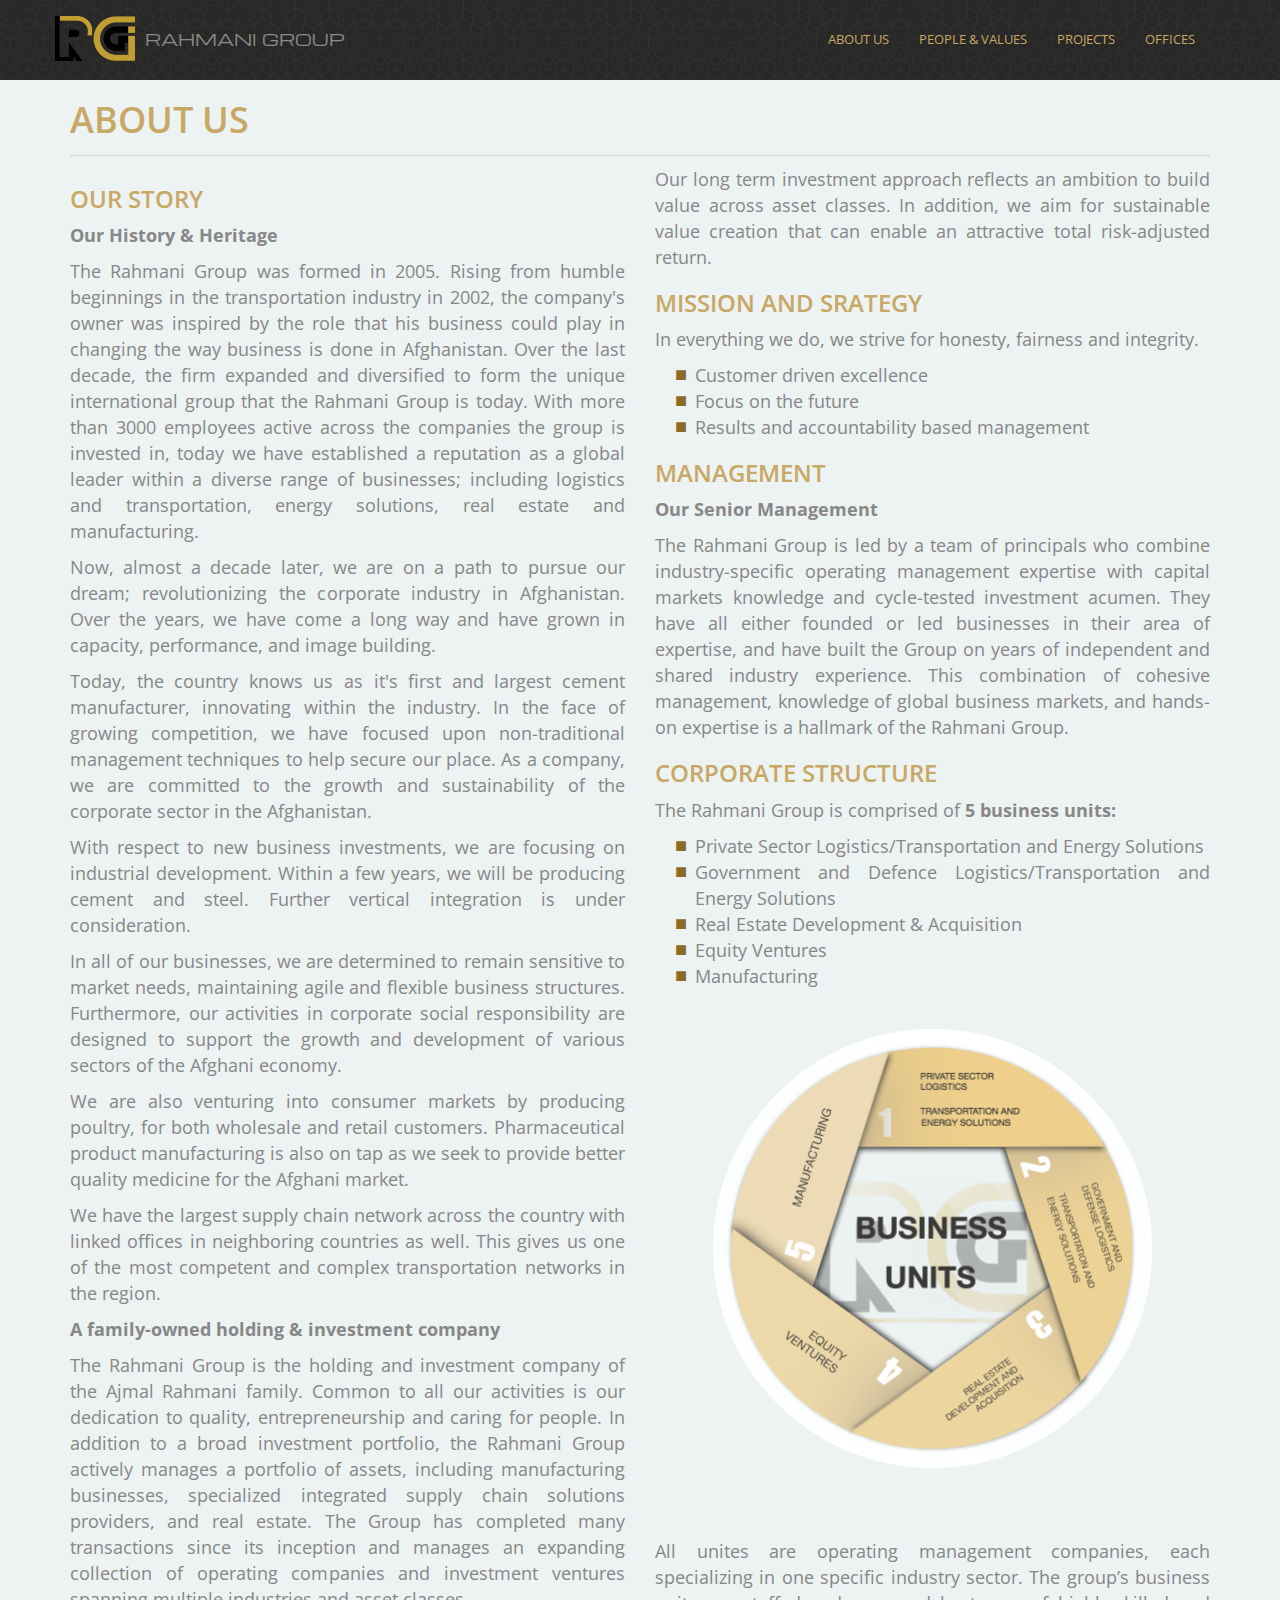
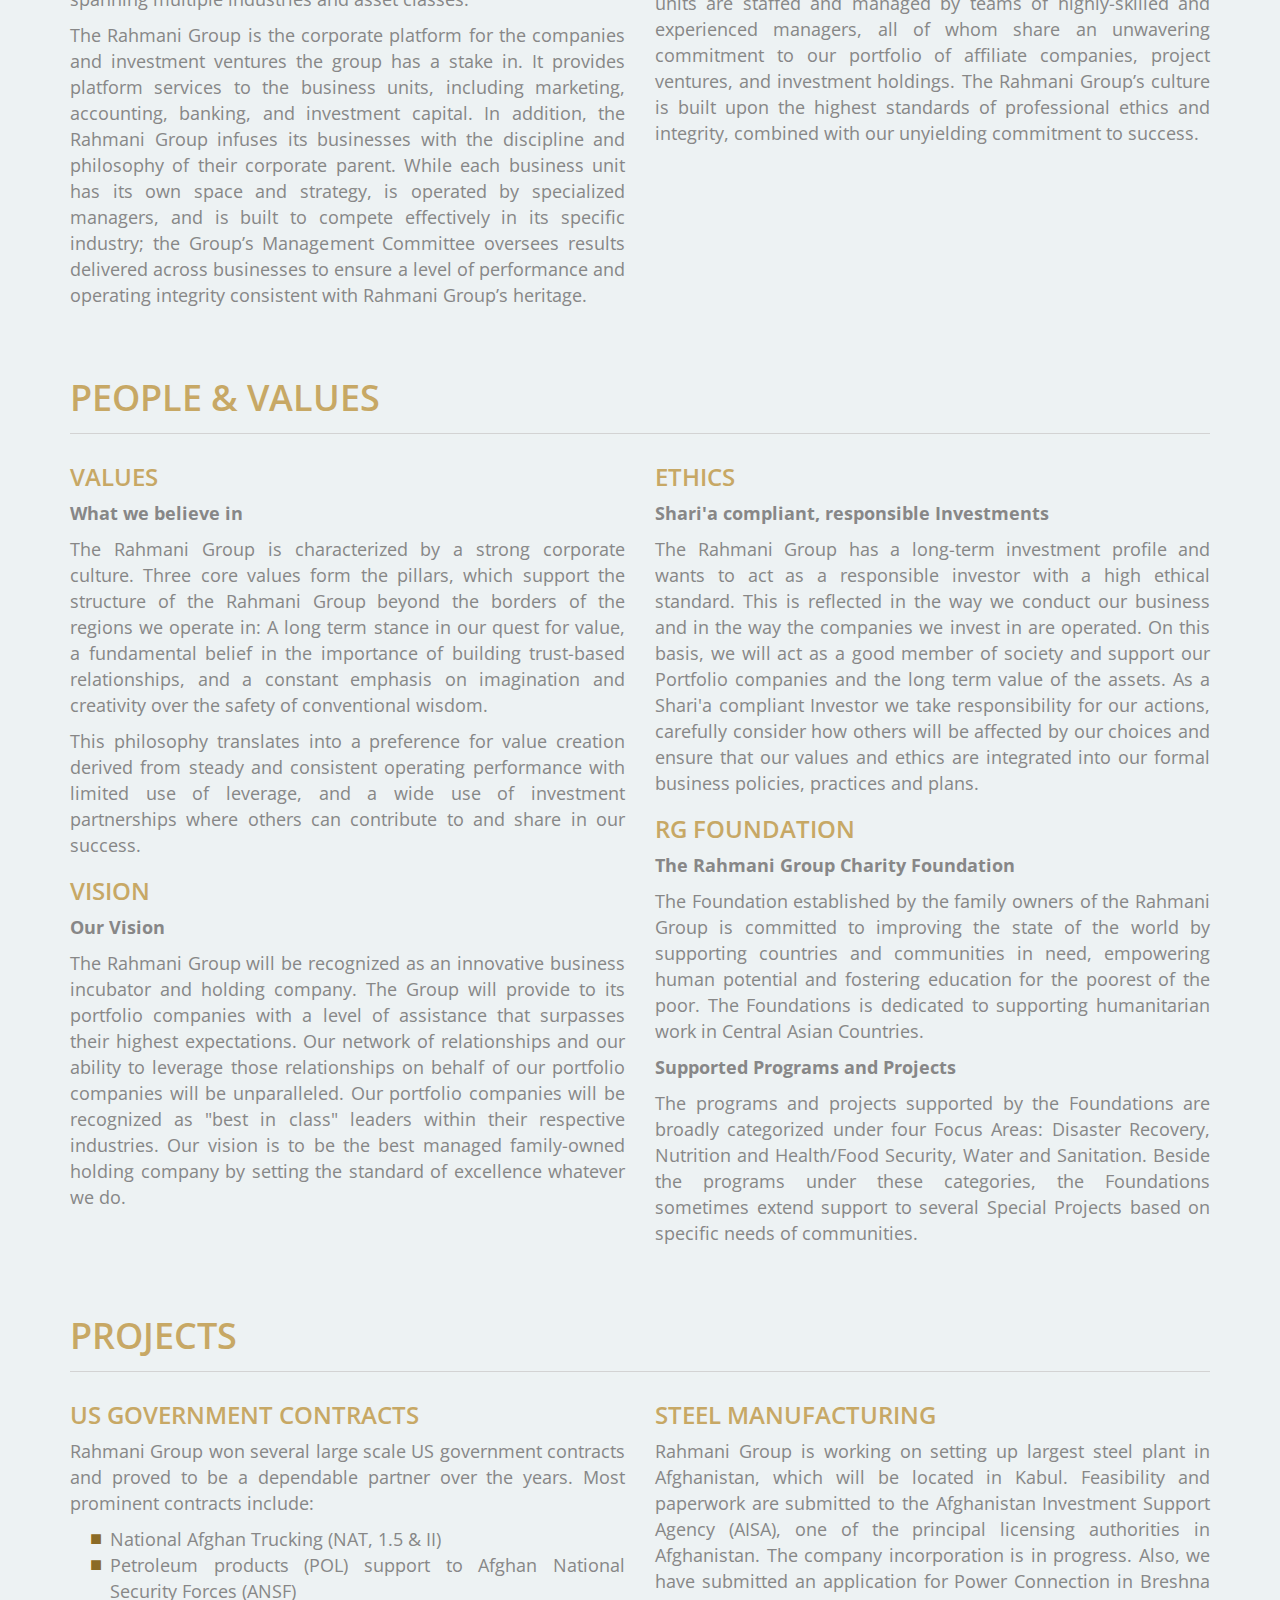
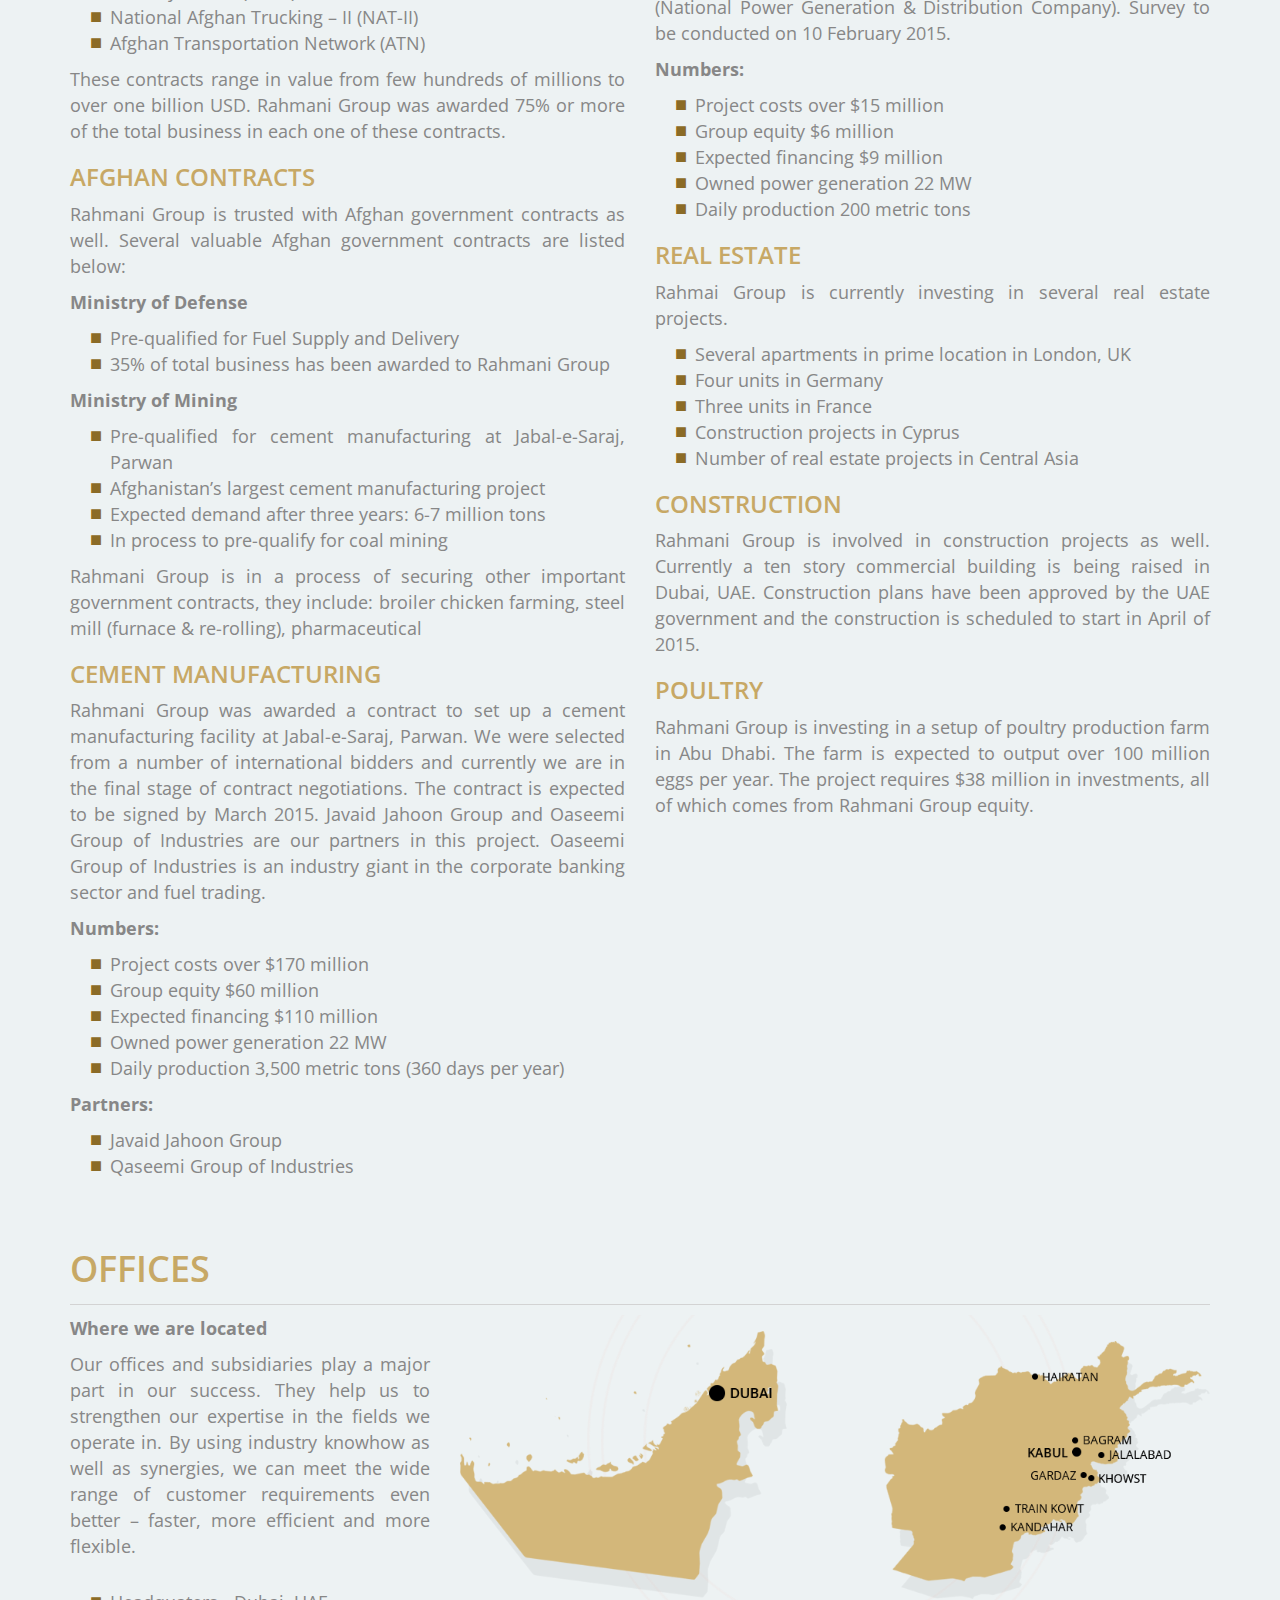
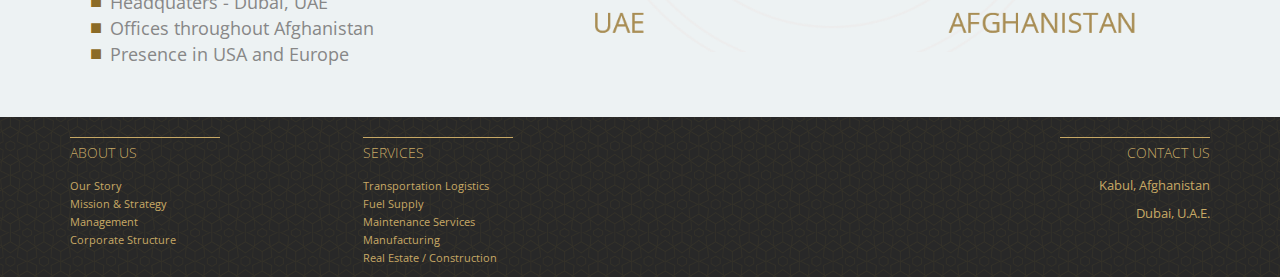
==== general.html @ a7f2154b "finished people and values" ====
<!DOCTYPE html>
<html lang="en">
  <head>
    <meta charset="utf-8">
    <meta http-equiv="X-UA-Compatible" content="IE=edge">
    <meta name="viewport" content="width=device-width, initial-scale=1">
    <title>Rahmani Group</title>
    <link href="css/dist/css/bootstrap.css" rel="stylesheet">
    <link href="css/styles.css" rel="stylesheet">
    <link href="css/styles-general.css" rel="stylesheet">
    <link href='http://fonts.googleapis.com/css?family=Michroma|Open+Sans:300,400,600,700,800' rel='stylesheet' type='text/css'>

    <link rel="apple-touch-icon" sizes="57x57" href="images/favicon/apple-icon-57x57.png">
    <link rel="apple-touch-icon" sizes="60x60" href="images/favicon/apple-icon-60x60.png">
    <link rel="apple-touch-icon" sizes="72x72" href="images/favicon/apple-icon-72x72.png">
    <link rel="apple-touch-icon" sizes="76x76" href="images/favicon/apple-icon-76x76.png">
    <link rel="apple-touch-icon" sizes="114x114" href="images/favicon/apple-icon-114x114.png">
    <link rel="apple-touch-icon" sizes="120x120" href="images/favicon/apple-icon-120x120.png">
    <link rel="apple-touch-icon" sizes="144x144" href="images/favicon/apple-icon-144x144.png">
    <link rel="apple-touch-icon" sizes="152x152" href="images/favicon/apple-icon-152x152.png">
    <link rel="apple-touch-icon" sizes="180x180" href="images/favicon/apple-icon-180x180.png">
    <link rel="icon" type="image/png" sizes="192x192"  href="images/favicon/android-icon-192x192.png">
    <link rel="icon" type="image/png" sizes="32x32" href="images/favicon/favicon-32x32.png">
    <link rel="icon" type="image/png" sizes="96x96" href="images/favicon/favicon-96x96.png">
    <link rel="icon" type="image/png" sizes="16x16" href="images/favicon/favicon-16x16.png">
    <link rel="manifest" href="images/favicon/manifest.json">
    <meta name="msapplication-TileColor" content="#ffffff">
    <meta name="msapplication-TileImage" content="images/favicon/ms-icon-144x144.png">
    <meta name="theme-color" content="#ffffff">
  </head>

  <body>

    <div class="navbar navbar-default navbar-fixed-top">
      <div class="container">
        <div class="navbar-header">
          <a href="index.html" class="navbar-brand">
            <img src="images/RG_logo(300)(1).png">
            <p>RAHMANI GROUP</p>
          </a>
          <button type="button" class="navbar-toggle" data-toggle="collapse" data-target=".navbar-collapse">
            <span class="sr-only">Toggle Navigation</span>
            <span class="icon-bar"></span>
            <span class="icon-bar"></span>
            <span class="icon-bar"></span>
          </button>
        </div>
        <ul class="nav navbar-nav navbar-right collapse navbar-collapse">
          <li>
            <a href="#nogo" data-toggle="dropdown" class="navigation-menu">ABOUT US</a>
            <ul class="dropdown-menu">
              <li><a href="general.html#our-story">OUR STORY</a></li>
              <li><a href="general.html#mission-and-strategy">MISSION &amp; STRATEGY</a></li>
              <li><a href="general.html#management">MANAGEMENT</a></li>
              <li><a href="general.html#corporate-structure">CORPORATE STRUCTURE</a></li>
              <li class="divider"></li>
              <li><a href="general.html#offices">OFFICES</a></li>
            </ul>
          </li>
          <li>
            <a href="#people-values" data-toggle="dropdown" class="navigation-menu">PEOPLE &amp; VALUES</a>
            <ul class="dropdown-menu">
              <li><a href="general.html#values">VALUES</a></li>
              <li><a href="general.html#vision">VISION</a></li>
              <li><a href="general.html#ethics">ETHICS</a></li>
              <li><a href="general.html#rg-foundation">RG FOUNDATION</a></li>
            </ul>
          </li>
          <li>
            <a href="#nogo" data-toggle="dropdown" class="navigation-menu">PROJECTS</a>
            <ul class="dropdown-menu">
              <li><a href="general.html#usg-contracts">USG CONTRACTS</a></li>
              <li><a href="general.html#afghan-contracts">AFGHAN CONTRACTS</a></li>
              <li class="divider"></li>
              <li><a href="general.html#cement-manufacturing">CEMENT MANUFACTURING</a></li>
              <li><a href="general.html#steel-manufacturing">STEEL MANUFACTURING</a></li>
              <li><a href="general.html#real-estate-project">REAL ESTATE</a></li>
              <li><a href="general.html#construction">CONSTRUCTION</a></li>
              <li><a href="general.html#poultry">POULTRY</a></li>
            </ul>
          </li>
          <li><a href="general.html#offices" class="navigation-menu">OFFICES</a></li>
        </ul>
      </div>
    </div>

    <div class="top-offset"></div>

    <div class="container main-body">

      <h1>ABOUT US</h1>

      <div class="row">
        <div class="col-lg-6 col-md-6">
          <h3 id="our-story" class="offset">OUR STORY</h3>
          <p><strong>Our History &amp; Heritage</strong></p>
          <p>The Rahmani Group was formed in 2005. Rising from humble beginnings in the transportation industry in 2002, the company's owner was inspired by the role that his business could play in changing the way business is done in Afghanistan. Over the last decade, the firm expanded and diversified to form the unique international group that the Rahmani Group is today. With more than 3000 employees active across the companies the group is invested in, today we have established a reputation as a global leader within a diverse range of businesses; including logistics and transportation, energy solutions, real estate and manufacturing.</p>
          <p>Now, almost a decade later, we are on a path to pursue our dream; revolutionizing the corporate industry in Afghanistan. Over the years, we have come a long way and have grown in capacity, performance, and image building.</p>
          <p>Today, the country knows us as it's first and largest cement manufacturer, innovating within the industry. In the face of growing competition, we have focused upon non-traditional management techniques to help secure our place. As a company, we are committed to the growth and sustainability of the corporate sector in the Afghanistan.</p>
          <p>With respect to new business investments, we are focusing on industrial development. Within a few years, we will be producing cement and steel. Further vertical integration is under consideration.</p>
          <p>In all of our businesses, we are determined to remain sensitive to market needs, maintaining agile and flexible business structures. Furthermore, our activities in corporate social responsibility are designed to support the growth and development of various sectors of the Afghani economy.</p>
          <p>We are also venturing into consumer markets by producing poultry, for both wholesale and retail customers. Pharmaceutical product manufacturing is also on tap as we seek to provide better quality medicine for the Afghani market.</p>
          <p>We have the largest supply chain network across the country with linked offices in neighboring countries as well. This gives us one of the most competent and complex transportation networks in the region.</p>
          <p><strong>A family-owned holding &amp; investment company</strong></p>
          <p>The Rahmani Group is the holding and investment company of the Ajmal Rahmani family. Common to all our activities is our dedication to quality, entrepreneurship and caring for people. In addition to a broad investment portfolio, the Rahmani Group actively manages a portfolio of assets, including manufacturing businesses, specialized integrated supply chain solutions providers, and real estate. The Group has completed many transactions since its inception and manages an expanding collection of operating companies and investment ventures spanning multiple industries and asset classes.</p>
          <p>The Rahmani Group is the corporate platform for the companies and investment ventures the group has a stake in. It provides platform services to the business units, including marketing, accounting, banking, and investment capital. In addition, the Rahmani Group infuses its businesses with the discipline and philosophy of their corporate parent. While each business unit has its own space and strategy, is operated by specialized managers, and is built to compete effectively in its specific industry; the Group’s Management Committee oversees results delivered across businesses to ensure a level of performance and operating integrity consistent with Rahmani Group’s heritage.</p>
        </div>

        <div class="col-lg-6 col-md-6">
          <p>Our long term investment approach reflects an ambition to build value across asset classes. In addition, we aim for sustainable value creation that can enable an attractive total risk-adjusted return.</p>
          <h3 id="mission-and-strategy" class="offset">MISSION AND SRATEGY</h3>
          <p>In everything we do, we strive for honesty, fairness and integrity.</p>
          <ul class="general-ul">
            <li>Customer driven excellence</li>
            <li>Focus on the future</li>
            <li>Results and accountability based management</li>
          </ul>

          <h3 id="management" class="offset">MANAGEMENT</h3>
          <p><strong>Our Senior Management</strong></p>
          <p>The Rahmani Group is led by a team of principals who combine industry-specific operating management expertise with capital markets knowledge and cycle-tested investment acumen. They have all either founded or led businesses in their area of expertise, and have built the Group on years of independent and shared industry experience. This combination of cohesive management, knowledge of global business markets, and hands-on expertise is a hallmark of the Rahmani Group.</p>

          <h3 id="corporate-structure" class="offset">CORPORATE STRUCTURE</h3>
          <p>The Rahmani Group is comprised of <strong>5 business units:</strong></p>
          <ul class="general-ul">
            <li>Private Sector Logistics/Transportation and Energy Solutions</li>
            <li>Government and Defence Logistics/Transportation and Energy Solutions</li>
            <li>Real Estate Development &amp; Acquisition</li>
            <li>Equity Ventures</li>
            <li>Manufacturing</li>
          </ul>
          <img src="images/business-units-2.png" alt="organization structure">
          <br>
          <br>

          <p>All unites are operating management companies, each specializing in one specific industry sector. The group’s business units are staffed and managed by teams of highly-skilled and experienced managers, all of whom share an unwavering commitment to our portfolio of affiliate companies, project ventures, and investment holdings. The Rahmani Group’s culture is built upon the highest standards of professional ethics and integrity, combined with our unyielding commitment to success.</p>
        </div>
      </div>
      <br>
      <br>

      <h1>PEOPLE &amp; VALUES</h1>

      <div class="row">
        <div class="col-lg-6 col-md-6">
          <h3 id="values" class="offset">VALUES</h3>
          <p><strong>What we believe in</strong></p>
          <p>The Rahmani Group is characterized by a strong corporate culture. Three core values form the pillars, which support the structure of the Rahmani Group beyond the borders of the regions we operate in:  A long term stance in our quest for value, a fundamental belief in the importance of building trust-based relationships, and a constant emphasis on imagination and creativity over the safety of conventional wisdom.</p>
          <p>This philosophy translates into a preference for value creation derived from steady and consistent operating performance with limited use of leverage, and a wide use of investment partnerships where others can contribute to and share in our success.</p>

          <h3 id="vision" class="offset">VISION</h3>
          <p><strong>Our Vision</strong></p>
          <p>The Rahmani Group will be recognized as an innovative business incubator and holding company. The Group will provide to its portfolio companies with a level of assistance that surpasses their highest expectations. Our network of relationships and our ability to leverage those relationships on behalf of our portfolio companies will be unparalleled. Our portfolio companies will be recognized as "best in class" leaders within their respective industries. Our vision is to be the best managed family-owned holding company by setting the standard of excellence whatever we do.</p>
        </div>
        <div class="col-lg-6 col-md-6">
          <h3 id="ethics" class="offset">ETHICS</h3>
          <p><strong>Shari'a compliant, responsible Investments</strong></p>
          <p>The Rahmani Group has a long-term investment profile and wants to act as a responsible investor with a high ethical standard. This is reflected in the way we conduct our business and in the way the companies we invest in are operated. On this basis, we will act as a good member of society and support our Portfolio companies and the long term value of the assets. As a Shari'a compliant Investor we take responsibility for our actions, carefully consider how others will be affected by our choices and ensure that our values and ethics are integrated into our formal business policies, practices and plans.</p>

          <h3 id="rg-foundation" class="offset">RG FOUNDATION</h3>
          <p><strong>The Rahmani Group Charity Foundation</strong></p>
          <p>The Foundation established by the family owners of the Rahmani Group is committed to improving the state of the world by supporting countries and communities in need, empowering human potential and fostering education for the poorest of the poor. The Foundations is dedicated to supporting humanitarian work in Central Asian Countries.</p>
          <p><strong>Supported Programs and Projects</strong></p>
          <p>The programs and projects supported by the Foundations are broadly categorized under four Focus Areas: Disaster Recovery, Nutrition and Health/Food Security, Water and Sanitation. Beside the programs under these categories, the Foundations sometimes extend support to several Special Projects based on specific needs of communities.</p>
        </div>
      </div>
      <br>
      <br>

      <h1 id="projects" class="offset">PROJECTS</h1>
      <div class="row">
        <div class="col-lg-6 col-md-6">
          <h3 id="usg-contracts" class="offset">US GOVERNMENT CONTRACTS</h3>
          <p>Rahmani Group won several large scale US government contracts and proved to be a dependable partner over the years. Most prominent contracts include:</p>
          <ul class="general-ul">
            <li>National Afghan Trucking (NAT, 1.5 &amp; II)</li>
            <li>Petroleum products (POL) support to Afghan National Security Forces (ANSF)</li>
            <li>National Afghan Trucking – II (NAT-II)</li>
            <li>Afghan Transportation Network (ATN)</li>
          </ul>
          <p>These contracts range in value from few hundreds of millions to over one billion USD. Rahmani Group was awarded 75% or more of the total business in each one of these contracts.</p>

          <h3 id="afghan-contracts" class="offset">AFGHAN CONTRACTS</h3>
          <p>Rahmani Group is trusted with Afghan government contracts as well. Several valuable Afghan government contracts are listed below:</p>
          <p><strong>Ministry of Defense</strong></p>
           <ul class="general-ul">
            <li>Pre-qualified for Fuel Supply and Delivery </li>
            <li>35% of total business has been awarded to Rahmani Group</li>
          </ul>
          <p><strong>Ministry of Mining</strong></p>
           <ul class="general-ul">
            <li>Pre-qualified for cement manufacturing at Jabal-e-Saraj, Parwan</li>
            <li>Afghanistan’s largest cement manufacturing project</li>
            <li>Expected demand after three years: 6-7 million tons</li>
            <li>In process to pre-qualify for coal mining</li>
          </ul>
          <p>Rahmani Group is in a process of securing other important government contracts, they include: broiler chicken farming, steel mill (furnace &amp; re-rolling), pharmaceutical</p>

          <h3 id="cement-manufacturing" class="offset">CEMENT MANUFACTURING</h3>
          <p>Rahmani Group was awarded a contract to set up a cement manufacturing facility at Jabal-e-Saraj, Parwan. We were selected from a number of international bidders and currently we are in the final stage of contract negotiations. The contract is expected to be signed by March 2015. Javaid Jahoon Group and Oaseemi Group of Industries are our partners in this project. Oaseemi Group of Industries is an industry giant in the corporate banking sector and fuel trading.</p>
          <p><strong>Numbers:</strong></p>
          <ul class="general-ul">
            <li>Project costs over $170 million</li>
            <li>Group equity $60 million</li>
            <li>Expected financing $110 million</li>
            <li>Owned power generation 22 MW</li>
            <li>Daily production 3,500 metric tons (360 days per year)</li>
          </ul>
          <p><strong>Partners:</strong></p>
          <ul class="general-ul">
            <li>Javaid Jahoon Group</li>
            <li>Qaseemi Group of Industries</li>
          </ul>
        </div>
        <div class="col-lg-6 col-md-6">
          <h3 id="steel-manufacturing" class="offset">STEEL MANUFACTURING</h3>
          <p>Rahmani Group is working on setting up largest steel plant in Afghanistan, which will be located in Kabul. Feasibility and paperwork are submitted to the Afghanistan Investment Support Agency (AISA), one of the principal licensing authorities in Afghanistan. The company incorporation is in progress. Also, we have submitted an application for Power Connection in Breshna (National Power Generation &amp; Distribution Company). Survey to be conducted on 10 February 2015.</p>
          <p><strong>Numbers:</strong></p>
          <ul class="general-ul">
            <li>Project costs over $15 million</li>
            <li>Group equity $6 million</li>
            <li>Expected financing $9 million</li>
            <li>Owned power generation 22 MW</li>
            <li>Daily production 200 metric tons</li>
          </ul>

          <h3 id="real-estate-project" class="offset">REAL ESTATE</h3>
          <p>Rahmai Group is currently investing in several real estate projects.</p>
          <ul class="general-ul">
            <li>Several apartments in prime location in London, UK</li>
            <li>Four units in Germany</li>
            <li>Three units in France</li>
            <li>Construction projects in Cyprus</li>
            <li>Number of real estate projects in Central Asia</li>
          </ul>

          <h3 id="construction" class="offset">CONSTRUCTION</h3>
          <p>Rahmani Group is involved in construction projects as well. Currently a ten story commercial building is being raised in Dubai, UAE. Construction plans have been approved by the UAE government and the construction is scheduled to start in April of 2015.</p>

          <h3 id="poultry" class="offset">POULTRY</h3>
          <p>Rahmani Group is investing in a setup of poultry production farm in Abu Dhabi. The farm is expected to output over 100 million eggs per year. The project requires $38 million in investments, all of which comes from Rahmani Group equity.</p>
        </div>
      </div>
      <br>
      <br>

      <h1 id="offices" class="offset">OFFICES</h1>
      <div class="row">
        <div class="col-lg-4 col-md-4">
          <p><strong>Where we are located</strong></p>
          <p>Our offices and subsidiaries play a major part in our success. They help us to strengthen our expertise in the fields we operate in. By using industry knowhow as well as synergies, we can meet the wide range of customer requirements even better – faster, more efficient and more flexible.</p>
          <br>
          <ul class="general-ul">
            <li>Headquaters - Dubai, UAE</li>
            <li>Offices throughout Afghanistan</li>
            <li>Presence in USA and Europe</li>
          </ul>
        </div>
        <div class="col-lg-8 col-md-8">
          <img src="images/rg-offices.png" alt="offices">
        </div>
      </div>
    </div>
    <br>
    <br>

    <div class="footer">
      <div class="container">
        <div class="row">
          <div class="col-md-3 col-sm-3 hidden-xs">
            <h5>ABOUT US</h5>
            <ul class='list-unstyled'>
              <li><a href="general.html#our-story">Our Story</a></li>
              <li><a href="general.html#mission-and-strategy">Mission &amp; Strategy</a></li>
              <li><a href="general.html#management">Management</a></li>
              <li><a href="general.html#corporate-structure">Corporate Structure</a></li>
            </ul>
          </div>
          <div class="col-md-3 col-sm-3 hidden-xs">
            <h5>SERVICES</h5>
            <ul class='list-unstyled'>
              <li><a href="general.html#transportation-and-logistics">Transportation Logistics</a></li>
              <li><a href="general.html#fuel-supply">Fuel Supply</a></li>
              <li><a href="general.html#maintenance-services">Maintenance Services</a></li>
              <li><a href="general.html#manufacturing">Manufacturing</a></li>
              <li><a href="general.html#real-estate-services">Real Estate / Construction</a></li>
            </ul>
          </div>
          <div class="col-md-3 col-sm-3 hidden-xs">
          </div>
          <div class="col-md-3 col-sm-3 hidden-xs" id="offices">
            <h5>CONTACT US</h5>
            <ul class='list-unstyled'>
              <li>Kabul, Afghanistan</li>
            </ul>
            <ul class='list-unstyled'>
              <li>Dubai, U.A.E.</li>
            </ul>
          </div>
        </div>
      </div>
    </div>

    <script src="https://ajax.googleapis.com/ajax/libs/jquery/2.1.3/jquery.min.js"></script>
    <script src="css/dist/js/bootstrap.min.js"></script>
  </body>
</html>
---- css/styles.css ----
@font-face {
  font-family: 'HelveticaNeueLTStd';
  src: url('../fonts/HelveticaNeueLTStd-UltLt.otf');
  font-style: normal;
  font-weight: normal;
}
body {
  font-family: 'Open Sans', sans-serif;
  font-weight: 300;
}
.navbar-brand {
  margin-top: 3px;
  width: 290px;
}
a.navbar-brand {
  padding: 0;
  margin-top: 16px;
}
.navbar-brand img {
  float: left;
  width: 80px;
}
.navbar-brand p {
  font-family: 'Michroma', sans-serif;
  color: #8C8B88;
  font-size: 16px;
  margin-top: 13px;
  margin-left: 90px;
}
.navbar-brand p:hover {
  color: #8C8B88;
}

/* Changing navbar color scheme START */
/* navbar */
.navbar-default {
    background-color: #282828; /* original #F8F8F8 */
    border-color: #E7E7E7;
    background-image: url('../images/hex_pattern(3).png');
    background-size: 100%;
}
/* title */
.navbar-default .navbar-brand {
    color: black; /* original #777 */
}
.navbar-default .navbar-brand:hover,
.navbar-default .navbar-brand:focus {
    color: #5E5E5E;
}
/* link */
.navbar-default .navbar-nav > li > a {
    font-size: 0.9em;
    color: #C7A865;  /* original #777 */
}
.navbar-default .navbar-nav > li > a:hover,
.navbar-default .navbar-nav > li > a:focus {
    color: white;  /* original #333 */
}
.navbar-default .navbar-nav > .active > a,
.navbar-default .navbar-nav > .active > a:hover,
.navbar-default .navbar-nav > .active > a:focus {
    color: white;  /* original #333 */
    background-color: #E7E7E7;  /* original #E7E7E7 */
}
.navbar-default .navbar-nav > .open > a,
.navbar-default .navbar-nav > .open > a:hover,
.navbar-default .navbar-nav > .open > a:focus {
    color: white;  /* original #333 */
    background-color: rgba(164,164,164,0.47);  /* original #D5D5D5, background-color: white */
}
/* dropdown START */
.navbar-default .navbar-nav .open .dropdown-menu {
  background-color: rgba(164,164,164,0.47);
  padding: 15px;
}
.navbar-default .navbar-nav .open .dropdown-menu > li > a {
  color: white;
  font-weight: 300;
  font-size: 0.9em;
  text-align: right;
}
.navbar-default .navbar-nav .open .dropdown-menu > li > a:hover {
  color: #C7A865;
  background: inherit;
}
/* dropdown END
/* caret */
.navbar-default .navbar-nav > .dropdown > a .caret {
    border-top-color: #777;
    border-bottom-color: #777;
}
.navbar-default .navbar-nav > .dropdown > a:hover .caret,
.navbar-default .navbar-nav > .dropdown > a:focus .caret {
    border-top-color: #333;
    border-bottom-color: #333;
}
.navbar-default .navbar-nav > .open > a .caret,
.navbar-default .navbar-nav > .open > a:hover .caret,
.navbar-default .navbar-nav > .open > a:focus .caret {
    border-top-color: #555;
    border-bottom-color: #555;
}
/* mobile version */
.navbar-default .navbar-toggle {
    border-color: #DDD;
}
.navbar-default .navbar-toggle:hover,
.navbar-default .navbar-toggle:focus {
    background-color: #DDD;
}
.navbar-default .navbar-toggle .icon-bar {
    background-color: #CCC;
}
@media (max-width: 767px) {
    .navbar-default .navbar-nav .open .dropdown-menu > li > a {
        color: #777;
    }
    .navbar-default .navbar-nav .open .dropdown-menu > li > a:hover,
    .navbar-default .navbar-nav .open .dropdown-menu > li > a:focus {
        color: #333;
    }
}
.navbar-fixed-top {
  border-width: 0;
}
/* Changing navbar color scheme END */

/* Increasing navbar height START */
.navbar-fixed-top {
    min-height: 80px;
}

.navbar-nav > li > a {
    padding-top: 0px;
    padding-bottom: 0px;
    line-height: 80px;
}
@media (min-width: 768px) {
    .navbar-fixed-top .navbar-collapse {
        max-height: 50px;
    }
}
/* Increasing navbar height END */

.top-offset {
  /*border: 1px solid red;*/
  background-color: black;
  height: 80px;
}
.slides-body {
  background-color: black;
  height: 700px;
  width: 100%;
  position: relative;
}
.arrows {
  position: absolute;
  z-index: 99;
  top: 42%;
  right: 5%;
}
.arrow-up {
  background-image: url('../images/arrow-up(static)(1).png');
  border: 1px solid #C7A865;
  margin-bottom: 15px;
  height: 36px;
  width: 36px;
  border-radius: 50%;
}
.arrow-up:hover {
  background-image: url('../images/arrow-up(hover)(2).png');
  border: 1px solid #F3E1BC;
}
.arrow-down {
  background-image: url('../images/arrow-down(static)(1).png');
  border: 1px solid #C7A865;
  margin-top: 15px;
  height: 36px;
  width: 36px;
  border-radius: 50%;
}
.arrow-down:hover {
  background-image: url('../images/arrow-down(hover)(2).png');
  border: 1px solid #F3E1BC;
}

/* Slide 1 START */
#slide-01 {
  display: block;
  background-image: url('../images/intersection(2).jpg');
  background-position: center;
  background-size: cover;
  position: relative;
}
#slide-01 img {
  position: absolute;
  width: 25%;
  left: 37.5%;
  top: 30%;
}
/* Slide 1 END */

/* Slide 2 START */
#slide-02 {
  display: none;
  background-image: url('../images/truck(2).jpg');
  background-position: center;
  background-size: cover;
  position: relative;
}
#slide-02 .slide-caption {
  display: none;
  position: absolute;
  top: 10%;
  width: 100%;
  text-align: center;
  color: white;
  font-weight: 300;
  font-size: 40px;
}
#slide-02 #fact-1 {
  display: none;
  border: 1px solid #C7A865;
  position: absolute;
  padding: 15px;
  top: 25%;
  left:20%;
  width: 36%;
  height: 15%;
}
#slide-02 #fact-1 p {
  color: #C7A865;
  font-weight: 300;
  font-size: 25px;
  line-height: 30px;
}
#slide-02 #fact-2 {
  display: none;
  border: 1px solid #C7A865;
  background-color: #C7A865;
  color: black;
  position: absolute;
  top: 25%;
  left:60%;
  width: 13%;
  height: 15%;
}
#slide-02 #fact-2 p:nth-of-type(1) {
  font-weight: 700;
  text-align: center;
  margin-bottom: 0;
}
#slide-02 #fact-2 p:nth-of-type(2) {
  font-weight: 300;
  text-align: center;
  margin-top: 0;
}
.plus1 {
  font-weight: 400;
}
#slide-02 #fact-3 {
  display: none;
  border: 1px solid #C7A865;
  position: absolute;
  top: 40%;
  left:60%;
  width: 13%;
  height: 25%;
  padding-top: 15px;
}
#slide-02 #fact-3 p {
  color: #C7A865;
  font-weight: 300;
  font-size: 26px;
  line-height: 28px;
  text-align: center;
  margin-bottom: 0;
}
#slide-02 #fact-4 {
  display: none;
  /*border: 1px solid #C7A865;*/
  color: #C7A865;
  position: absolute;
  top: 45%;
  left:20%;
  width: 10%;
  height: 11%;
}
#slide-02 #fact-4 p:nth-of-type(1) {
  font-weight: 300;
  text-align: center;
  margin-top: 0;
  margin-bottom: 0;
}
#slide-02 #fact-4 p:nth-of-type(2) {
  font-weight: 600;
  text-align: center;
  margin-top: 0;
  margin-bottom: 0;
}
#slide-02 #fact-5 {
  display: none;
  border-left: 1px solid #C7A865;
  position: absolute;
  padding: 0 0 0 10px;
  top: 45%;
  left:34%;
  width: 22%;
  height: 11%;
}
#slide-02 #fact-5 p {
  color: #C7A865;
  font-weight: 400;
  font-size: 25px;
  margin-bottom: 5px;
  padding: 0;
  line-height: 26px;
}
#slide-02 #fact-6 {
  display: none;
  border: 1px solid #C7A865;
  background-color: #C7A865;
  position: absolute;
  padding: 15px;
  top: 60%;
  left:20%;
  width: 22%;
  height: 15%;
}
#slide-02 #fact-6 p {
  color: black;
  font-weight: 400;
  font-size: 25px;
}
#slide-02 button {
  display: none;
  position: absolute;
  background-color: #61605C;
  border: 1px solid #61605C;
  width: 13%;
  height: 7%;
  top: 68%;
  left: 60%;
  font-weight: 400;
  font-size: 21px;
  color: black;
}
#slide-02 button:hover {
  background-color: #BEBCB8;
}
#slide-02 #fact-7 {
  display: none;
  /*border: 1px solid #C7A865;*/
  color: #C7A865;
  position: absolute;
  top: 60%;
  left: 44%;
  width: 13%;
  height: 15%;
}
#slide-02 #fact-7 p:nth-of-type(1) {
  font-weight: 600;
  text-align: center;
  margin-top: 0;
  margin-bottom: 0;
}
#slide-02 #fact-7 p:nth-of-type(2), #slide-02 #fact-7 p:nth-of-type(3) {
  font-weight: 300;
  text-align: center;
  margin-top: 0;
  margin-bottom: 0;
}
.plus2{
  font-weight: 300;
}
/* Slide 2 END */

/* Slide 3 START */
#slide-03 {
  display: none;
  background-image: url('../images/group_structure_bg(1).jpg');
  background-position: center;
  background-size: cover;
  position: relative;
}
#slide-03 .group-structure-heading {
  /*border: 1px solid red;*/
  display: none;
  width: 12%;
  height: 13%;
  position: absolute;
  left: 44%;
  top: 10%;
}
#slide-03 .group-structure-heading p {
  color: white;
  font-size: 32px;
  line-height: 48px;
  text-align: center;
  margin: 0;
}
#slide-03 img[src="images/group_structure_wheel(1).png"] {
  display: none;
  width: 25%;
  position: absolute;
  left: 37.5%;
  top: 11%;
}
#slide-03 img[src="images/slide-03-map-screen.png"] {
  /*border: 1px solid red;*/
  width: 444px;
  position: absolute;
  left: 37.5%;
  top: 11%;
}
#slide-03 img[src="images/line_01.png"] {
  /*border: 1px solid red;*/
  display: none;
  width: 13%;
  position: absolute;
  left: 29%;
  top: 52%;
}
#slide-03 img[src="images/line_02.png"] {
  /*border: 1px solid red;*/
  display: none;
  width: 13%;
  position: absolute;
  left: 29%;
  top: 61%;
}
#slide-03 img[src="images/line_03.png"] {
  /*border: 1px solid red;*/
  display: none;
  width: 13%;
  position: absolute;
  left: 29%;
  top: 58.9%;
}
#slide-03 img[src="images/line_04.png"] {
  /*border: 1px solid red;*/
  display: none;
  width: 13%;
  position: absolute;
  left: 29%;
  top: 56.8%;
}
#slide-03 img[src="images/line_05.png"] {
  /*border: 1px solid red;*/
  display: none;
  width: 13%;
  position: absolute;
  left: 29%;
  top: 55%;
}
#slide-03 img[src="images/line_06.png"] {
  /*border: 1px solid red;*/
  display: none;
  width: 13%;
  position: absolute;
  left: 29%;
  top: 53.3%;
}
#slide-03 .percentage {
  color: #C7A865;
  font-weight: 700;
  font-size: 40px;
}
#slide-03 .percentage-description {
  color: #C7A865;
  font-weight: 300;
  font-size: 19px;
  margin: 0;
  padding: 0;
}
#slide-03 #seventy-six-percent {
  display: none;
  position: absolute;
  top: 66%;
  left: 24%;
}
#slide-03 #seventy-six-percent-one {
  display: none;
  position: absolute;
  top: 68%;
  left: 30.1%;
}
#slide-03 #seventy-six-percent-two {
  display: none;
  position: absolute;
  top: 70.5%;
  left: 30.1%;
}
#slide-03 #seventeen-percent {
  display: none;
  position: absolute;
  top: 86.8%;
  left: 38%;
}
#slide-03 #seventeen-percent-one {
  display: none;
  position: absolute;
  top: 87.6%;
  left: 43.3%;
}
#slide-03 #seventeen-percent-two {
  display: none;
  position: absolute;
  top: 90%;
  left: 43.3%;
}
#slide-03 #two-four-percent {
  display: none;
  position: absolute;
  top: 87.5%;
  left: 55.8%;
}
#slide-03 #two-four-percent-one {
  display: none;
  position: absolute;
  top: 89.8%;
  left: 61.8%;
}
#slide-03 #two-four-2-percent {
  display: none;
  position: absolute;
  top: 76.5%;
  left: 62%;
}
#slide-03 #two-four-2-percent-one {
  display: none;
  position: absolute;
  top: 77.5%;
  left: 68%;
}
#slide-03 #two-four-2-percent-two {
  display: none;
  position: absolute;
  top: 80.1%;
  left: 68%;
}
#slide-03 #one-two-percent {
  display: none;
  position: absolute;
  top: 64.7%;
  left: 64.3%;
}
#slide-03 #one-two-percent-one {
  display: none;
  position: absolute;
  top: 65.9%;
  left: 70%;
}
#slide-03 #one-two-percent-two {
  display: none;
  position: absolute;
  top: 68.1%;
  left: 70%;
}
#slide-03 #one-percent {
  display: none;
  position: absolute;
  top: 51%;
  left: 62%;
}
#slide-03 #one-percent-one {
  display: none;
  position: absolute;
  top: 52%;
  left: 68%;
}
#slide-03 #one-percent-two {
  display: none;
  position: absolute;
  top: 54.5%;
  left: 68%;
}
#slide-03 #hotspot-gold-message {
  display: none;
  position: absolute;
  top: 15%;
  left: 65%;
}
#slide-03 #hotspot-equities-message {
  display: none;
  position: absolute;
  top: 15%;
  left: 65%;
}
#slide-03 #hotspot-realestate-message {
  display: none;
  position: absolute;
  top: 15%;
  left: 65%;
}
#slide-03 #hotspot-shariah-message {
  display: none;
  position: absolute;
  top: 15%;
  left: 65%;
}
#slide-03 #hotspot-sukuks-message {
  display: none;
  position: absolute;
  top: 15%;
  left: 65%;
}
#slide-03 #hotspot-translogistics-message {
  display: none;
  position: absolute;
  top: 15%;
  left: 65%;
}
.hotspot-pie {
  /*display: none;    /* needed to toggle hotspots*/
  background-color: rgba(164,164,164,0.47);
  padding: 5px;
  color: #C7A865;
  width: 200px;
  height: 150px;
}
.hotspot-pie h5 {
  margin-left: 10px;
  color: white;
}
.hotspot-pie p {
  margin-left: 20px;
  margin-top: 0;
  margin-bottom: 0px;
  padding-top: 0px;
  padding-bottom: 0px;
}
.hotspot-pie em {
  color: #C7A865;
}
/* Slide 3 END */

/* Slide 4 START */
#slide-04 {
  display: none;
  background-image: url('../images/oil_pump(1).jpg');
  background-position: center;
  background-size: cover;
  position: relative;
}
#slide-04 .slide-caption {
  display: none;
  position: absolute;
  top: 1%;
  width: 100%;
  text-align: center;
  color: white;
  font-weight: 300;
  font-size: 40px;
}
#slide-04 #year-2013 {
  display: none;
  border: 1px solid #C7A865;
  position: absolute;
  top: 24%;
  left: 33%;
  height: 17%;
  width: 13%;
}
#slide-04 #year-2014 {
  display: none;
  border: 1px solid #C7A865;
  position: absolute;
  top: 24%;
  right: 33%;
  height: 17%;
  width: 13%;
}
#slide-04 .year {
  background-color: #C7A865;
  height: 27.6%;
  width: 100%;
  padding-top: 3px
}
#slide-04 .year p {
  text-align: center;
  font-weight: 400;
  font-size: 18px;
  line-height: 25px;
  margin: 0;
}
#slide-04 .num-millions {
  font-weight: 800;
  font-size: 50px;
  line-height: 44px;
  color: #C7A865;
  text-align: center;
  margin: 0;
  margin-top: 8px;
}
#slide-04 .million {
  font-weight: 400;
  font-size: 20px;
  color: #C7A865;
  text-align: center;
}
#slide-04 #year-2013-trans {
  display: none;
  /*border: 1px solid red;*/
  background-image: url('../images/2013-trans-bar(1).png');
  background-position: bottom;
  background-size: 100%;
  background-repeat: no-repeat;
  position: absolute;
  width: 5%;
  height: 55%;
  top: 32%;
  left: 33%;
}
#slide-04 #year-2013-trans p {
  color: #C7A865;
  text-align: center;
  position: relative;
  top: 75%;
  font-size: 14px;
}
#slide-04 #year-2013-fuel {
  display: none;
  /*border: 1px solid red;*/
  background-image: url('../images/2013-fuel-bar(1).png');
  background-position: bottom;
  background-size: 100%;
  background-repeat: no-repeat;
  position: absolute;
  width: 5%;
  height: 55%;
  top: 32%;
  left: 41%;
}
#slide-04 #year-2013-fuel p {
  color: #C7A865;
  text-align: center;
  position: relative;
  top: 75%;
  font-size: 14px;
}
#slide-04 #year-2014-trans {
  display: none;
  /*border: 1px solid red;*/
  background-image: url('../images/2014-trans-bar(1).png');
  background-position: bottom;
  background-size: 100%;
  background-repeat: no-repeat;
  position: absolute;
  width: 5%;
  height: 55%;
  top: 32%;
  right: 41%;
}
#slide-04 #year-2014-trans p {
  color: #C7A865;
  text-align: center;
  position: relative;
  top: 87%;
  font-size: 14px;
}
#slide-04 #year-2014-fuel {
  display: none;
  /*border: 1px solid red;*/
  background-image: url('../images/2014-fuel-bar(1).png');
  background-position: bottom;
  background-size: 100%;
  background-repeat: no-repeat;
  position: absolute;
  width: 5%;
  height: 55%;
  top: 32%;
  right: 33%;
}
#slide-04 #year-2014-fuel p {
  color: #C7A865;
  text-align: center;
  position: relative;
  top: 61%;
  font-size: 13px;
}
#slide-04 .trans-fuel-projects {
  /*border: 1px solid red;*/
  width: 6%;
  height: 6%;
}
#slide-04 .trans-fuel-projects p {
  color: #C7A865;
  text-align: center;
  font-size: 12px;
  margin: 0;
}
#slide-04 #tfp-1 {
  display: none;
  position: absolute;
  bottom: 6%;
  left: 32.4%;
}
#slide-04 #tfp-2 {
  display: none;
  position: absolute;
  bottom: 6%;
  left: 40.5%;
}
#slide-04 #tfp-3 {
  display: none;
  position: absolute;
  bottom: 6%;
  right: 40.6%;
}
#slide-04 #tfp-4 {
  display: none;
  position: absolute;
  bottom: 6%;
  right: 32.5%;
}
/* Slide 4 END */

/* Slide 5 START */
#slide-05 {
  display: none;
  background-image: url('../images/slide-05-background.jpg');
  background-position: center;
  background-size: cover;
  position: relative;
}
#slide-05 .rahmani-group-projects {
  display: none;
  /*border: 1px solid red;*/
  position: absolute;
  top: 30%;
  width: 100%;
  text-align: center;
  color: white;
  font-weight: 300;
  font-size: 40px;
}
#slide-05 .rahmani-group-projects p:first-of-type {
  color: #C7A865;
}
#slide-05 img[src="images/slide-05-transparent-wheel.png"] {
  display: none;
  position: absolute;
  top: 14%;
  left: 50%;
}
#slide-05 img[src="images/slide-05-poultry-hover.png"] {
  display: none;
  position: absolute;
  top: 14%;
  left: 50%;
}
#slide-05 img[src="images/slide-05-poultry.png"] {
  display: none;
  position: absolute;
  top: 14%;
  left: 50%;
}
#slide-05 img[src="images/slide-05-cement-hover.png"] {
  display: none;
  position: absolute;
  top: 14%;
}
#slide-05 img[src="images/slide-05-cement.png"] {
  display: none;
  position: absolute;
  top: 14%;
}
#slide-05 img[src="images/slide-05-steel-hover.png"] {
  /*border: 1px solid red;*/
  display: none;
  position: absolute;
  top: 14%;
}
#slide-05 img[src="images/slide-05-steel.png"] {
  display: none;
  position: absolute;
  top: 14%;
}
#slide-05 img[src="images/slide-05-real-estate-hover.png"] {
  display: none;
  position: absolute;
  top: 14%;
}
#slide-05 img[src="images/slide-05-real-estate.png"] {
  display: none;
  position: absolute;
  top: 14%;
}
#slide-05 img[src="images/slide-05-construction-hover.png"] {
  display: none;
  position: absolute;
  top: 14%;
}
#slide-05 img[src="images/slide-05-construction.png"] {
  display: none;
  position: absolute;
  top: 14%;
}
#slide-05 img[src="images/slide-05-afghan-hover.png"] {
  display: none;
  position: absolute;
  top: 14%;
}
#slide-05 img[src="images/slide-05-afghan.png"] {
  display: none;
  position: absolute;
  top: 14%;
}
#slide-05 img[src="images/slide-05-usg-hover.png"] {
  display: none;
  position: absolute;
  top: 14%;
}
#slide-05 img[src="images/slide-05-usg.png"] {
  display: none;
  position: absolute;
  top: 14%;
}
#slide-05 img[src="images/slide-05-rim-consumer.png"] {
  display: none;
  position: absolute;
  top: 14%;
}
#slide-05 img[src="images/slide-05-rim-government.png"] {
  display: none;
  position: absolute;
  top: 14%;
}
#slide-05 img[src="images/slide-05-consumer-text.png"] {
  display: none;
  position: absolute;
  top: 14%;
}
#slide-05 img[src="images/slide-05-government-text.png"] {
  display: none;
  position: absolute;
  top: 14%;
}
#slide-05 img[src="images/map.png"] {
  /*border: 1px solid red;*/
  position: absolute;
  top: 14%;
}
/* Slide 5 END */

/* Footer START */
.footer {
  background-color: #282828;
  background-image: url('../images/hex_pattern_footer(2).png');
  background-size: 100%;
}
.footer li, .footer li a:link, .footer li a:visited, .footer li a:hover, .footer li a:focus, .footer li a:focus {
  color: #C7A865;
  text-decoration: none;
  font-size: 0.9em;
}
.footer li a:hover {
  color: #EBD9B3;
}
.footer h5 {
  display: block;
  border-top: 1px solid #C7A865;
  margin-top: 20px;
  padding-top: 7px;
  color: #C7A865;
  font-weight: 300;
  width: 150px;
  height: 30px;
}
.footer #offices h5 {
  display: block;
  margin-left: auto;
  margin-right: 0;
  text-align: right;
  border-top: 1px solid #C7A865;
  margin-top: 20px;
  padding-top: 7px;
  color: #C7A865;
  font-weight: 300;
  width: 150px;
  height: 30px;
}
.footer #offices li, .footer #offices li a:link, .footer #offices li a:visited, .footer #offices li a:hover, .footer #offices li a:focus, .footer #offices li a:focus {
  color: #C7A865;
  text-decoration: none;
  text-align: right;
  font-size: 0.9em;
}
/* Footer END */
---- css/styles-general.css ----
body {
  font-family: 'Open Sans', sans-serif;
  font-weight: 400;
  background-color: #EDF2F3; /* #E0DCCF; */
  color: #c7a865; /* #8B6B26; */
}
.navbar-default .navbar-nav > .open > a,
.navbar-default .navbar-nav > .open > a:hover,
.navbar-default .navbar-nav > .open > a:focus {
    color: white;  /* original #333 */
    background-color: rgba(164,164,164,0.9);  /* original #D5D5D5, background-color: white */
}
/* dropdown START */
.navbar-default .navbar-nav .open .dropdown-menu {
  background-color: rgba(164,164,164,0.9);
  padding: 15px;
}
.navbar-default .navbar-nav .open .dropdown-menu > li > a:hover {
  color: #8B6B26;
  background: inherit;
}
.offset:before {
  display: block;
  content: " ";
  height: 80px;      /* Give height of your fixed element */
  margin-top: -80px; /* Give negative margin of your fixed element */
  visibility: hidden;
}
h1 {
  border-bottom: 1px solid lightgrey;
  padding-bottom: 15px;
  font-weight: 600;
}
h3 {
  font-weight: 600;
}
ul {
  list-style-type: square;
}
/* color ul squares START */
.general-ul li {
  list-style: none;
}
.general-ul li:before {
  /* For a round bullet */
  /*content: '\2022';*/
  /* For a square bullet */
  content:'\25A0';
  display: block;
  position: relative;
  max-width: 0;
  max-height: 0;
  left: -20px;
  top: -2px;
  color: #8B6B26;
  font-size: 1.1em;
}
/* color ul squares END */

.main-body p, .main-body li {
  color: #878787; /* #C7A865; */
  font-size: 1.3em;
  text-align: justify;
}
img[src="images/business-units-2.png"] {
  width: 90%;
  display: block;
  margin-left: auto;
  margin-right: auto;
}
img[src="images/rg-offices.png"] {
  width: 100%;
}
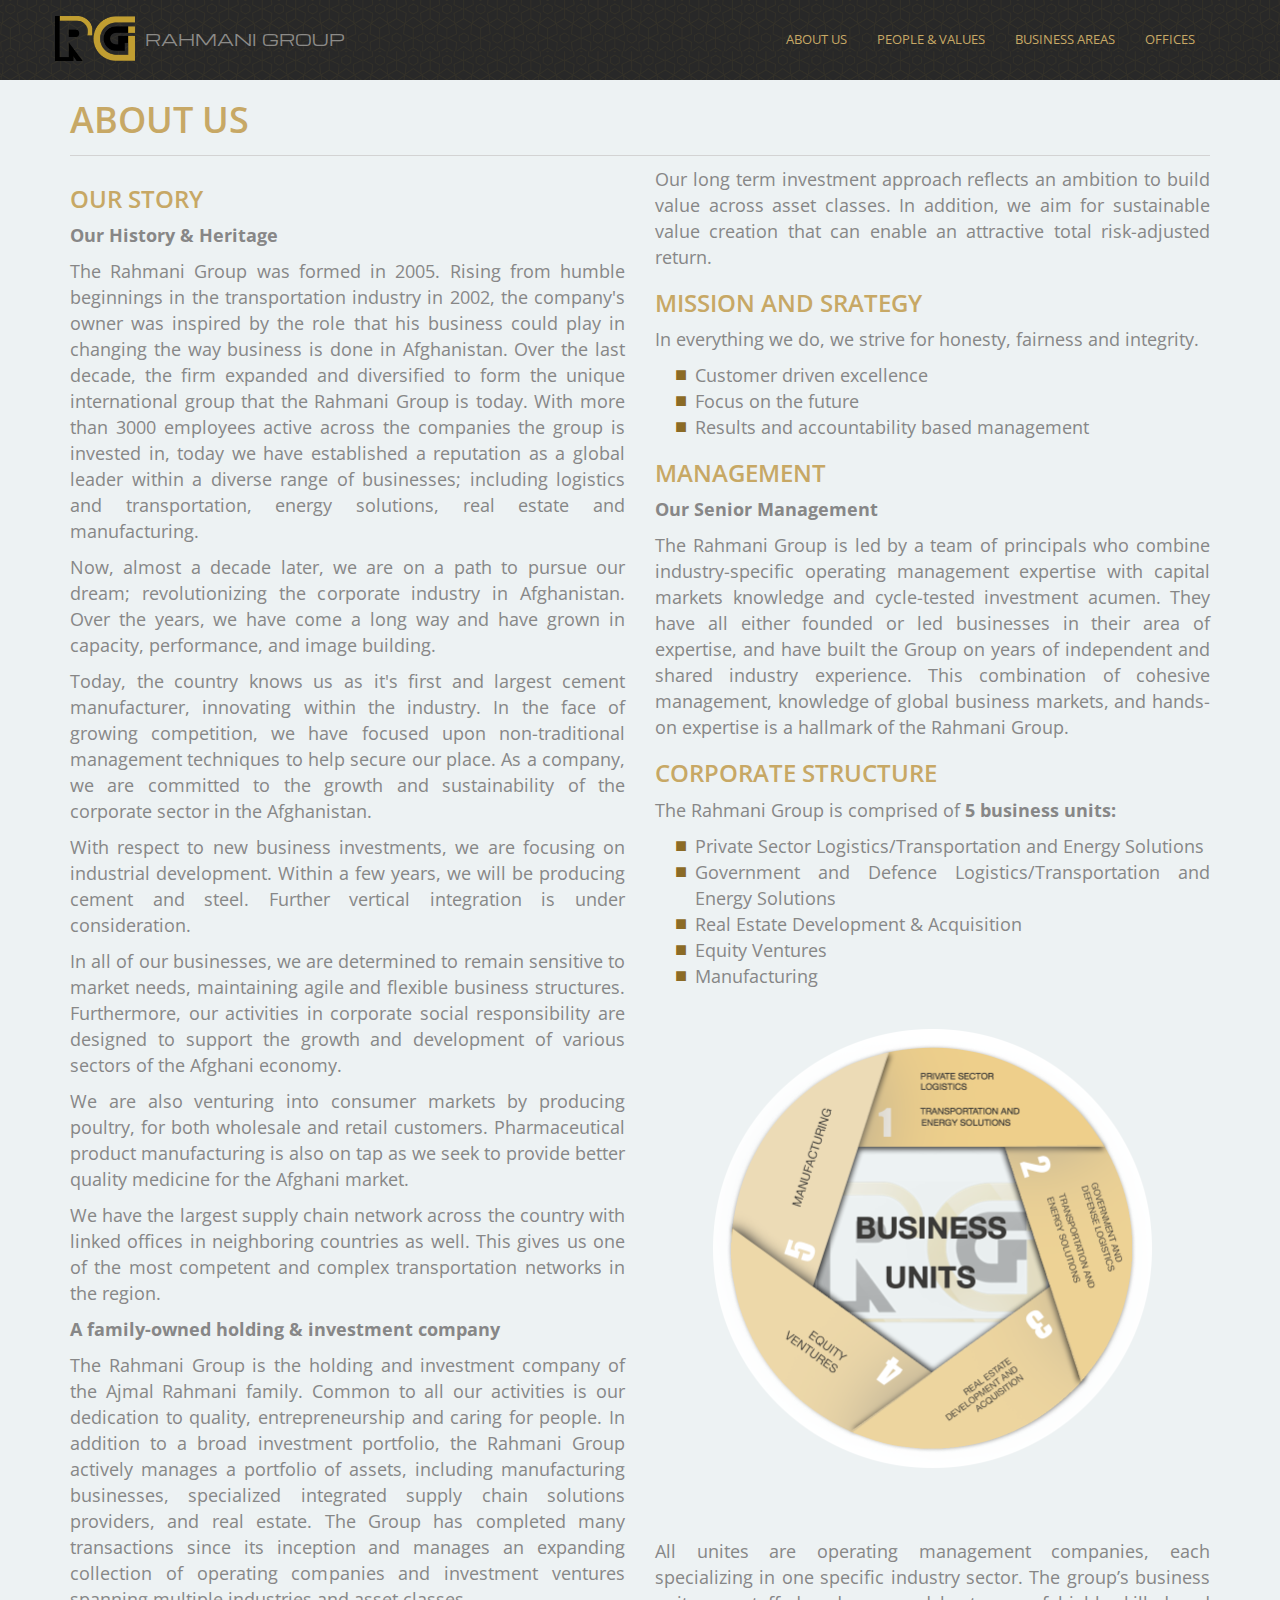
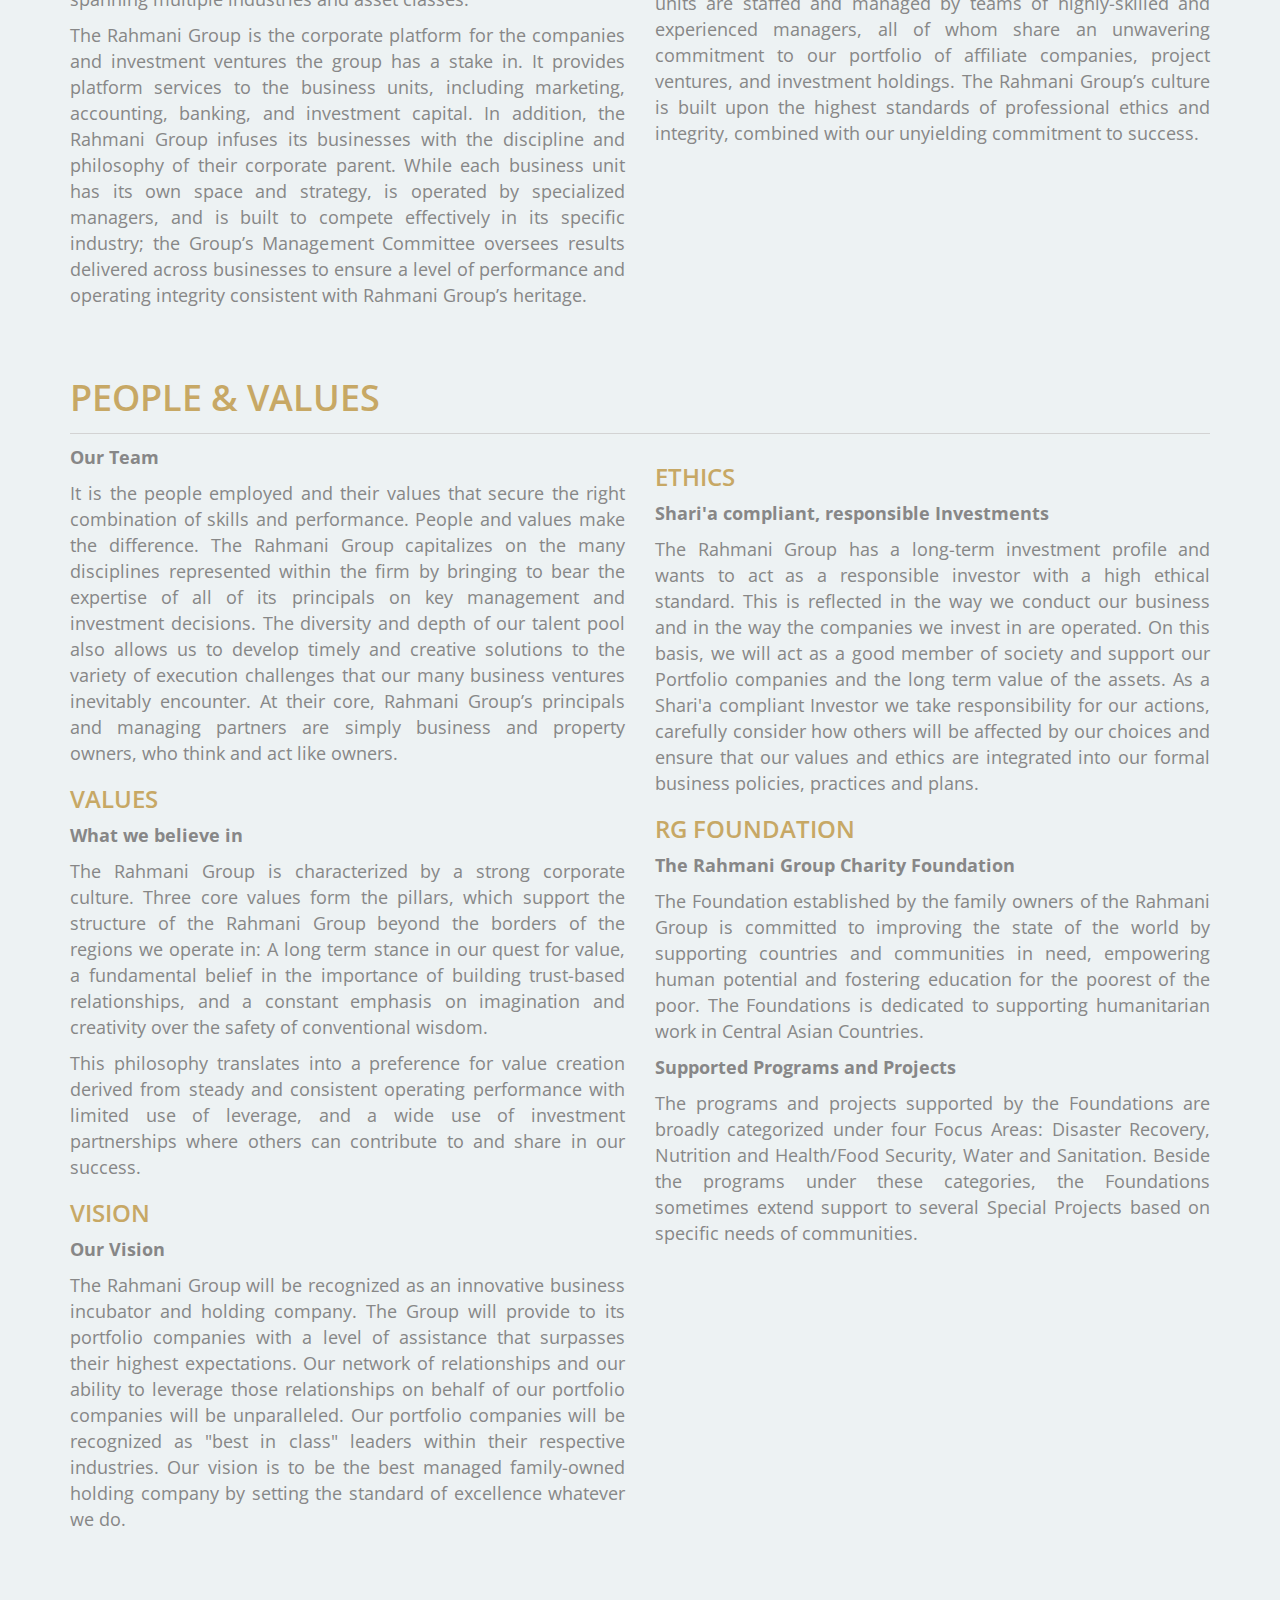
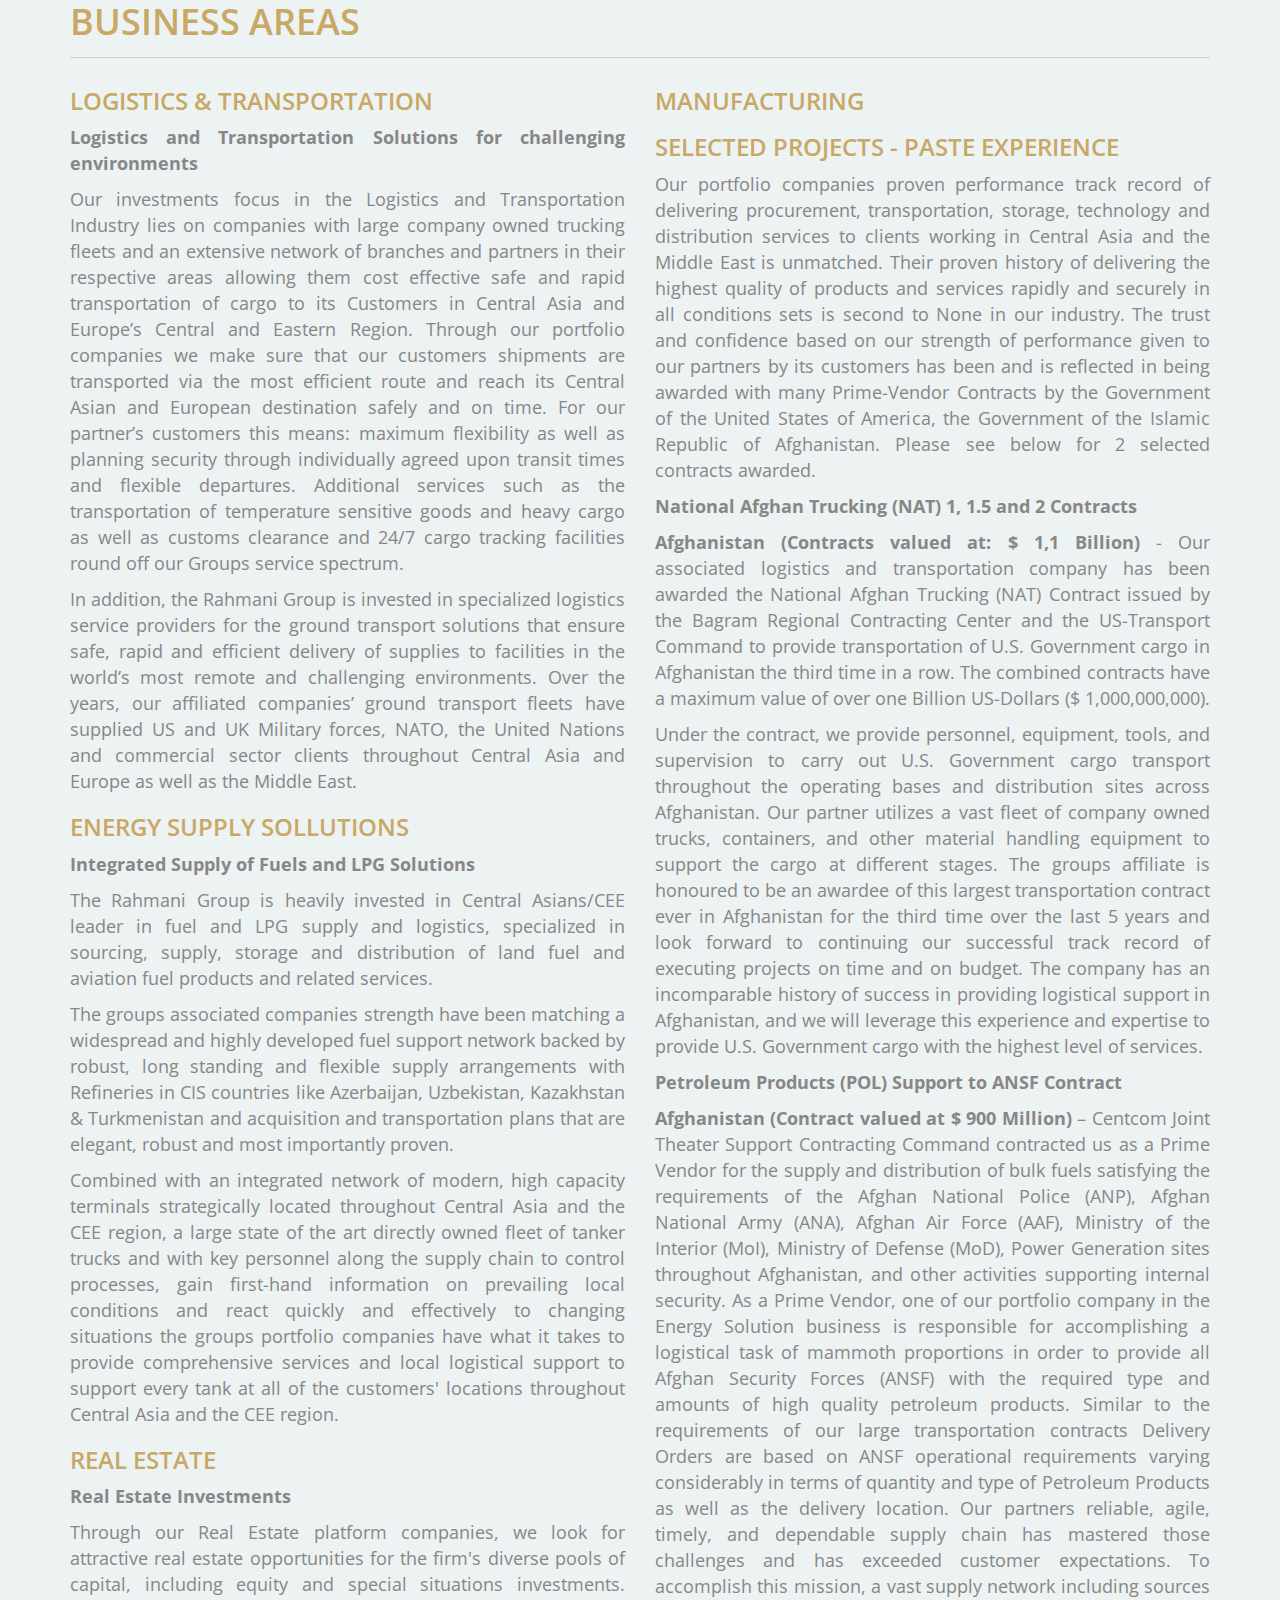
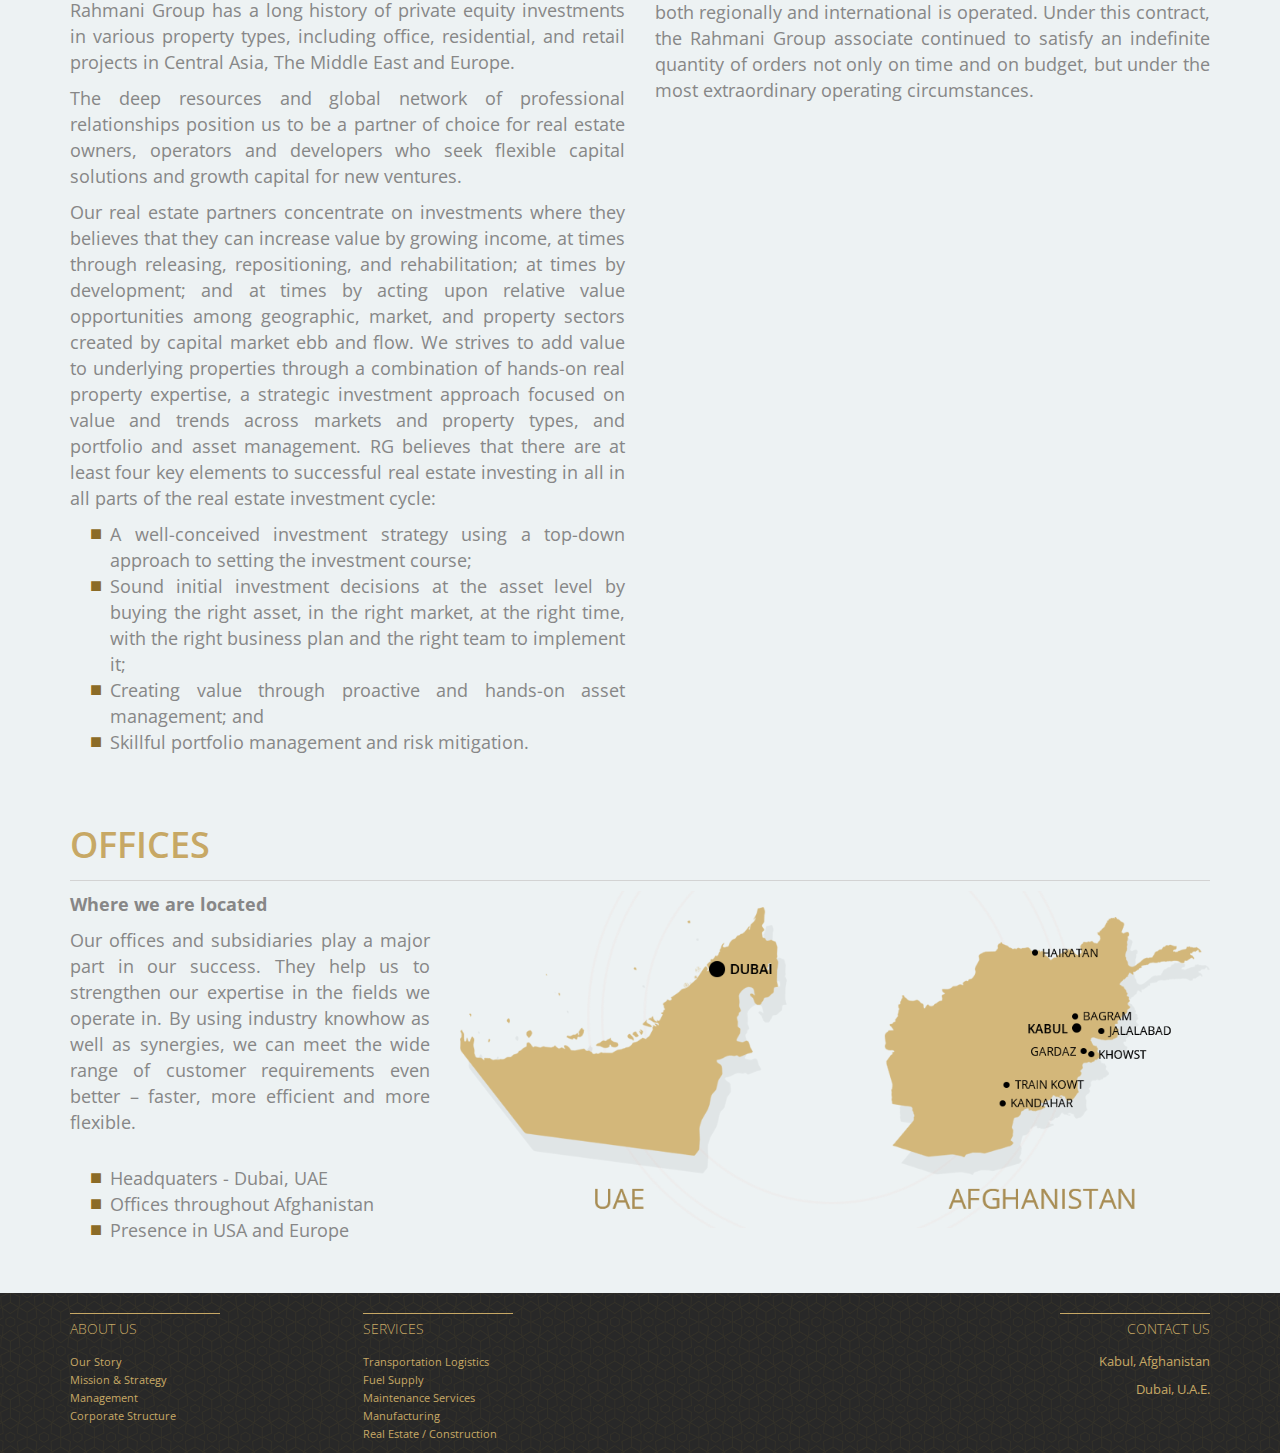
==== commit 5f778b7e: "finished business areas" ====
--- a/general.html
+++ b/general.html
@@ -67,16 +67,13 @@
             </ul>
           </li>
           <li>
-            <a href="#nogo" data-toggle="dropdown" class="navigation-menu">PROJECTS</a>
+            <a href="#business-areas" data-toggle="dropdown" class="navigation-menu">BUSINESS AREAS</a>
             <ul class="dropdown-menu">
-              <li><a href="general.html#usg-contracts">USG CONTRACTS</a></li>
-              <li><a href="general.html#afghan-contracts">AFGHAN CONTRACTS</a></li>
-              <li class="divider"></li>
-              <li><a href="general.html#cement-manufacturing">CEMENT MANUFACTURING</a></li>
-              <li><a href="general.html#steel-manufacturing">STEEL MANUFACTURING</a></li>
-              <li><a href="general.html#real-estate-project">REAL ESTATE</a></li>
-              <li><a href="general.html#construction">CONSTRUCTION</a></li>
-              <li><a href="general.html#poultry">POULTRY</a></li>
+              <li><a href="general.html#logistics-transportation">LOGISTICS &amp; TRANSPORTATION</a></li>
+              <li><a href="general.html#energy-supply-solutions">ENERGY SUPPLY SOLUTIONS</a></li>
+              <li><a href="general.html#real-estate">REAL ESTATE</a></li>
+              <li><a href="general.html#manufacturing">MANUFACTURING</a></li>
+              <li><a href="general.html#selected-projects">SELECTED PROJECTS - PAST EXPERIENCE</a></li>
             </ul>
           </li>
           <li><a href="general.html#offices" class="navigation-menu">OFFICES</a></li>
@@ -143,6 +140,9 @@
 
       <div class="row">
         <div class="col-lg-6 col-md-6">
+          <p><strong>Our Team</strong></p>
+          <p>It is the people employed and their values that secure the right combination of skills and performance. People and values make the difference. The Rahmani Group capitalizes on the many disciplines represented within the firm by bringing to bear the expertise of all of its principals on key management and investment decisions. The diversity and depth of our talent pool also allows us to develop timely and creative solutions to the variety of execution challenges that our many business ventures inevitably encounter. At their core, Rahmani Group’s principals and managing partners are simply business and property owners, who think and act like owners.</p>
+
           <h3 id="values" class="offset">VALUES</h3>
           <p><strong>What we believe in</strong></p>
           <p>The Rahmani Group is characterized by a strong corporate culture. Three core values form the pillars, which support the structure of the Rahmani Group beyond the borders of the regions we operate in:  A long term stance in our quest for value, a fundamental belief in the importance of building trust-based relationships, and a constant emphasis on imagination and creativity over the safety of conventional wisdom.</p>
@@ -167,78 +167,44 @@
       <br>
       <br>
 
-      <h1 id="projects" class="offset">PROJECTS</h1>
-      <div class="row">
-        <div class="col-lg-6 col-md-6">
-          <h3 id="usg-contracts" class="offset">US GOVERNMENT CONTRACTS</h3>
-          <p>Rahmani Group won several large scale US government contracts and proved to be a dependable partner over the years. Most prominent contracts include:</p>
-          <ul class="general-ul">
-            <li>National Afghan Trucking (NAT, 1.5 &amp; II)</li>
-            <li>Petroleum products (POL) support to Afghan National Security Forces (ANSF)</li>
-            <li>National Afghan Trucking – II (NAT-II)</li>
-            <li>Afghan Transportation Network (ATN)</li>
-          </ul>
-          <p>These contracts range in value from few hundreds of millions to over one billion USD. Rahmani Group was awarded 75% or more of the total business in each one of these contracts.</p>
-
-          <h3 id="afghan-contracts" class="offset">AFGHAN CONTRACTS</h3>
-          <p>Rahmani Group is trusted with Afghan government contracts as well. Several valuable Afghan government contracts are listed below:</p>
-          <p><strong>Ministry of Defense</strong></p>
-           <ul class="general-ul">
-            <li>Pre-qualified for Fuel Supply and Delivery </li>
-            <li>35% of total business has been awarded to Rahmani Group</li>
-          </ul>
-          <p><strong>Ministry of Mining</strong></p>
-           <ul class="general-ul">
-            <li>Pre-qualified for cement manufacturing at Jabal-e-Saraj, Parwan</li>
-            <li>Afghanistan’s largest cement manufacturing project</li>
-            <li>Expected demand after three years: 6-7 million tons</li>
-            <li>In process to pre-qualify for coal mining</li>
-          </ul>
-          <p>Rahmani Group is in a process of securing other important government contracts, they include: broiler chicken farming, steel mill (furnace &amp; re-rolling), pharmaceutical</p>
-
-          <h3 id="cement-manufacturing" class="offset">CEMENT MANUFACTURING</h3>
-          <p>Rahmani Group was awarded a contract to set up a cement manufacturing facility at Jabal-e-Saraj, Parwan. We were selected from a number of international bidders and currently we are in the final stage of contract negotiations. The contract is expected to be signed by March 2015. Javaid Jahoon Group and Oaseemi Group of Industries are our partners in this project. Oaseemi Group of Industries is an industry giant in the corporate banking sector and fuel trading.</p>
-          <p><strong>Numbers:</strong></p>
-          <ul class="general-ul">
-            <li>Project costs over $170 million</li>
-            <li>Group equity $60 million</li>
-            <li>Expected financing $110 million</li>
-            <li>Owned power generation 22 MW</li>
-            <li>Daily production 3,500 metric tons (360 days per year)</li>
-          </ul>
-          <p><strong>Partners:</strong></p>
-          <ul class="general-ul">
-            <li>Javaid Jahoon Group</li>
-            <li>Qaseemi Group of Industries</li>
-          </ul>
-        </div>
-        <div class="col-lg-6 col-md-6">
-          <h3 id="steel-manufacturing" class="offset">STEEL MANUFACTURING</h3>
-          <p>Rahmani Group is working on setting up largest steel plant in Afghanistan, which will be located in Kabul. Feasibility and paperwork are submitted to the Afghanistan Investment Support Agency (AISA), one of the principal licensing authorities in Afghanistan. The company incorporation is in progress. Also, we have submitted an application for Power Connection in Breshna (National Power Generation &amp; Distribution Company). Survey to be conducted on 10 February 2015.</p>
-          <p><strong>Numbers:</strong></p>
-          <ul class="general-ul">
-            <li>Project costs over $15 million</li>
-            <li>Group equity $6 million</li>
-            <li>Expected financing $9 million</li>
-            <li>Owned power generation 22 MW</li>
-            <li>Daily production 200 metric tons</li>
-          </ul>
-
-          <h3 id="real-estate-project" class="offset">REAL ESTATE</h3>
-          <p>Rahmai Group is currently investing in several real estate projects.</p>
-          <ul class="general-ul">
-            <li>Several apartments in prime location in London, UK</li>
-            <li>Four units in Germany</li>
-            <li>Three units in France</li>
-            <li>Construction projects in Cyprus</li>
-            <li>Number of real estate projects in Central Asia</li>
-          </ul>
-
-          <h3 id="construction" class="offset">CONSTRUCTION</h3>
-          <p>Rahmani Group is involved in construction projects as well. Currently a ten story commercial building is being raised in Dubai, UAE. Construction plans have been approved by the UAE government and the construction is scheduled to start in April of 2015.</p>
-
-          <h3 id="poultry" class="offset">POULTRY</h3>
-          <p>Rahmani Group is investing in a setup of poultry production farm in Abu Dhabi. The farm is expected to output over 100 million eggs per year. The project requires $38 million in investments, all of which comes from Rahmani Group equity.</p>
+      <h1>BUSINESS AREAS</h1>
+      <div class="row">
+        <div class="col-lg-6 col-md-6">
+          <h3 id="logistics-transportation" class="offset">LOGISTICS &amp; TRANSPORTATION</h3>
+          <p><strong>Logistics and Transportation Solutions for challenging environments</strong></p>
+          <p>Our investments focus in the Logistics and Transportation Industry lies on companies with large company owned trucking fleets and an extensive network of branches and partners in their respective areas allowing them cost effective safe and rapid transportation of cargo to its Customers in Central Asia and Europe’s Central and Eastern Region. Through our portfolio companies we make sure that our customers shipments are transported via the most efficient route and reach its Central Asian and European destination safely and on time. For our partner’s customers this means: maximum flexibility as well as planning security through individually agreed upon transit times and flexible departures. Additional services such as the transportation of temperature sensitive goods and heavy cargo as well as customs clearance and 24/7 cargo tracking facilities round off our Groups service spectrum.</p>
+          <p>In addition, the Rahmani Group is invested in specialized logistics service providers for the ground transport solutions that ensure safe, rapid and efficient delivery of supplies to facilities in the world’s most remote and challenging environments. Over the years, our affiliated companies’ ground transport fleets have supplied US and UK Military forces, NATO, the United Nations and commercial sector clients throughout Central Asia and Europe as well as the Middle East.</p>
+
+          <h3 id="energy-supply-solutions" class="offset">ENERGY SUPPLY SOLLUTIONS</h3>
+          <p><strong>Integrated Supply of Fuels and LPG Solutions</strong></p>
+          <p>The Rahmani Group is heavily invested in Central Asians/CEE leader in fuel and LPG supply and logistics, specialized in sourcing, supply, storage and distribution of land fuel and aviation fuel products and related services.</p>
+          <p>The groups associated companies strength have been matching a widespread and highly developed fuel support network backed by robust, long standing and flexible supply arrangements with Refineries in CIS countries like Azerbaijan, Uzbekistan, Kazakhstan & Turkmenistan and acquisition and transportation plans that are elegant, robust and most importantly proven.</p>
+          <p>Combined with an integrated network of modern, high capacity terminals strategically located throughout Central Asia and the CEE region, a large state of the art directly owned fleet of tanker trucks and with key personnel along the supply chain to control processes, gain first-hand information on prevailing local conditions and react quickly and effectively to changing situations the groups portfolio companies have what it takes to provide comprehensive services and local logistical support to support every tank at all of the customers' locations throughout Central Asia and the CEE region.</p>
+
+          <h3 id="real-estate" class="offset">REAL ESTATE</h3>
+          <p><strong>Real Estate Investments</strong></p>
+          <p>Through our Real Estate platform companies, we look for attractive real estate opportunities for the firm's diverse pools of capital, including equity and special situations investments. Rahmani Group has a long history of private equity investments in various property types, including office, residential, and retail projects in Central Asia, The Middle East and Europe.</p>
+          <p>The deep resources and global network of professional relationships position us to be a partner of choice for real estate owners, operators and developers who seek flexible capital solutions and growth capital for new ventures.</p>
+          <p>Our real estate partners concentrate on investments where they believes that they can increase value by growing income, at times through releasing, repositioning, and rehabilitation; at times by development; and at times by acting upon relative value opportunities among geographic, market, and property sectors created by capital market ebb and flow. We strives to add value to underlying properties through a combination of hands-on real property expertise, a strategic investment approach focused on value and trends across markets and property types, and portfolio and asset management. RG believes that there are at least four key elements to successful real estate investing in all in all parts of the real estate investment cycle:</p>
+          <ul class="general-ul">
+            <li>A well-conceived investment strategy using a top-down approach to setting the investment course;</li>
+            <li>Sound initial investment decisions at the asset level by buying the right asset, in the right market, at the right time, with the right business plan and the right team to implement it;</li>
+            <li>Creating value through proactive and hands-on asset management; and</li>
+            <li>Skillful portfolio management and risk mitigation.</li>
+          </ul>
+        </div>
+        <div class="col-lg-6 col-md-6">
+          <h3 id="manufacturing" class="offset">MANUFACTURING</h3>
+
+          <h3 id="selected-projects" class="offset">SELECTED PROJECTS - PASTE EXPERIENCE</h3>
+          <p>Our portfolio companies proven performance track record of delivering procurement, transportation, storage, technology and distribution services to clients working in Central Asia and the Middle East is unmatched. Their proven history of delivering the highest quality of products and services rapidly and securely in all conditions sets is second to None in our industry. The trust and confidence based on our strength of performance given to our partners by its customers has been and is reflected in being awarded with many Prime-Vendor Contracts by the Government of the United States of America, the Government of the Islamic Republic of Afghanistan. Please see below for 2 selected contracts awarded.</p>
+
+          <p><strong>National Afghan Trucking (NAT) 1, 1.5 and 2 Contracts</strong></p>
+          <p><strong>Afghanistan (Contracts valued at: $ 1,1 Billion)</strong> - Our associated logistics and transportation company has been awarded the National Afghan Trucking (NAT) Contract issued by the Bagram Regional Contracting Center and the US-Transport Command to provide transportation of U.S. Government cargo in Afghanistan the third time in a row. The combined contracts have a maximum value of over one Billion US-Dollars ($ 1,000,000,000).</p>
+          <p>Under the contract, we provide personnel, equipment, tools, and supervision to carry out U.S. Government cargo transport throughout the operating bases and distribution sites across Afghanistan. Our partner utilizes a vast fleet of company owned trucks, containers, and other material handling equipment to support the cargo at different stages. The groups affiliate is honoured to be an awardee of this largest transportation contract ever in Afghanistan for the third time over the last 5 years and look forward to continuing our successful track record of executing projects on time and on budget. The company has an incomparable history of success in providing logistical support in Afghanistan, and we will leverage this experience and expertise to provide U.S. Government cargo with the highest level of services.</p>
+
+          <p><strong>Petroleum Products (POL) Support to ANSF Contract</strong></p>
+          <p><strong>Afghanistan (Contract valued at $ 900 Million)</strong> – Centcom Joint Theater Support Contracting Command contracted us as a Prime Vendor for the supply and distribution of bulk fuels satisfying the requirements of the Afghan National Police (ANP), Afghan National Army (ANA), Afghan Air Force (AAF), Ministry of the Interior (MoI), Ministry of Defense (MoD), Power Generation sites throughout Afghanistan, and other activities supporting internal security. As a Prime Vendor, one of our portfolio company in the Energy Solution business is responsible for accomplishing a logistical task of mammoth proportions in order to provide all Afghan Security Forces (ANSF) with the required type and amounts of high quality petroleum products. Similar to the requirements of our large transportation contracts Delivery Orders are based on ANSF operational requirements varying considerably in terms of quantity and type of Petroleum Products as well as the delivery location.  Our partners reliable, agile, timely, and dependable supply chain has mastered those challenges and has exceeded customer expectations. To accomplish this mission, a vast supply network including sources both regionally and international is operated. Under this contract, the Rahmani Group associate continued to satisfy an indefinite quantity of orders not only on time and on budget, but under the most extraordinary operating circumstances.</p>
         </div>
       </div>
       <br>
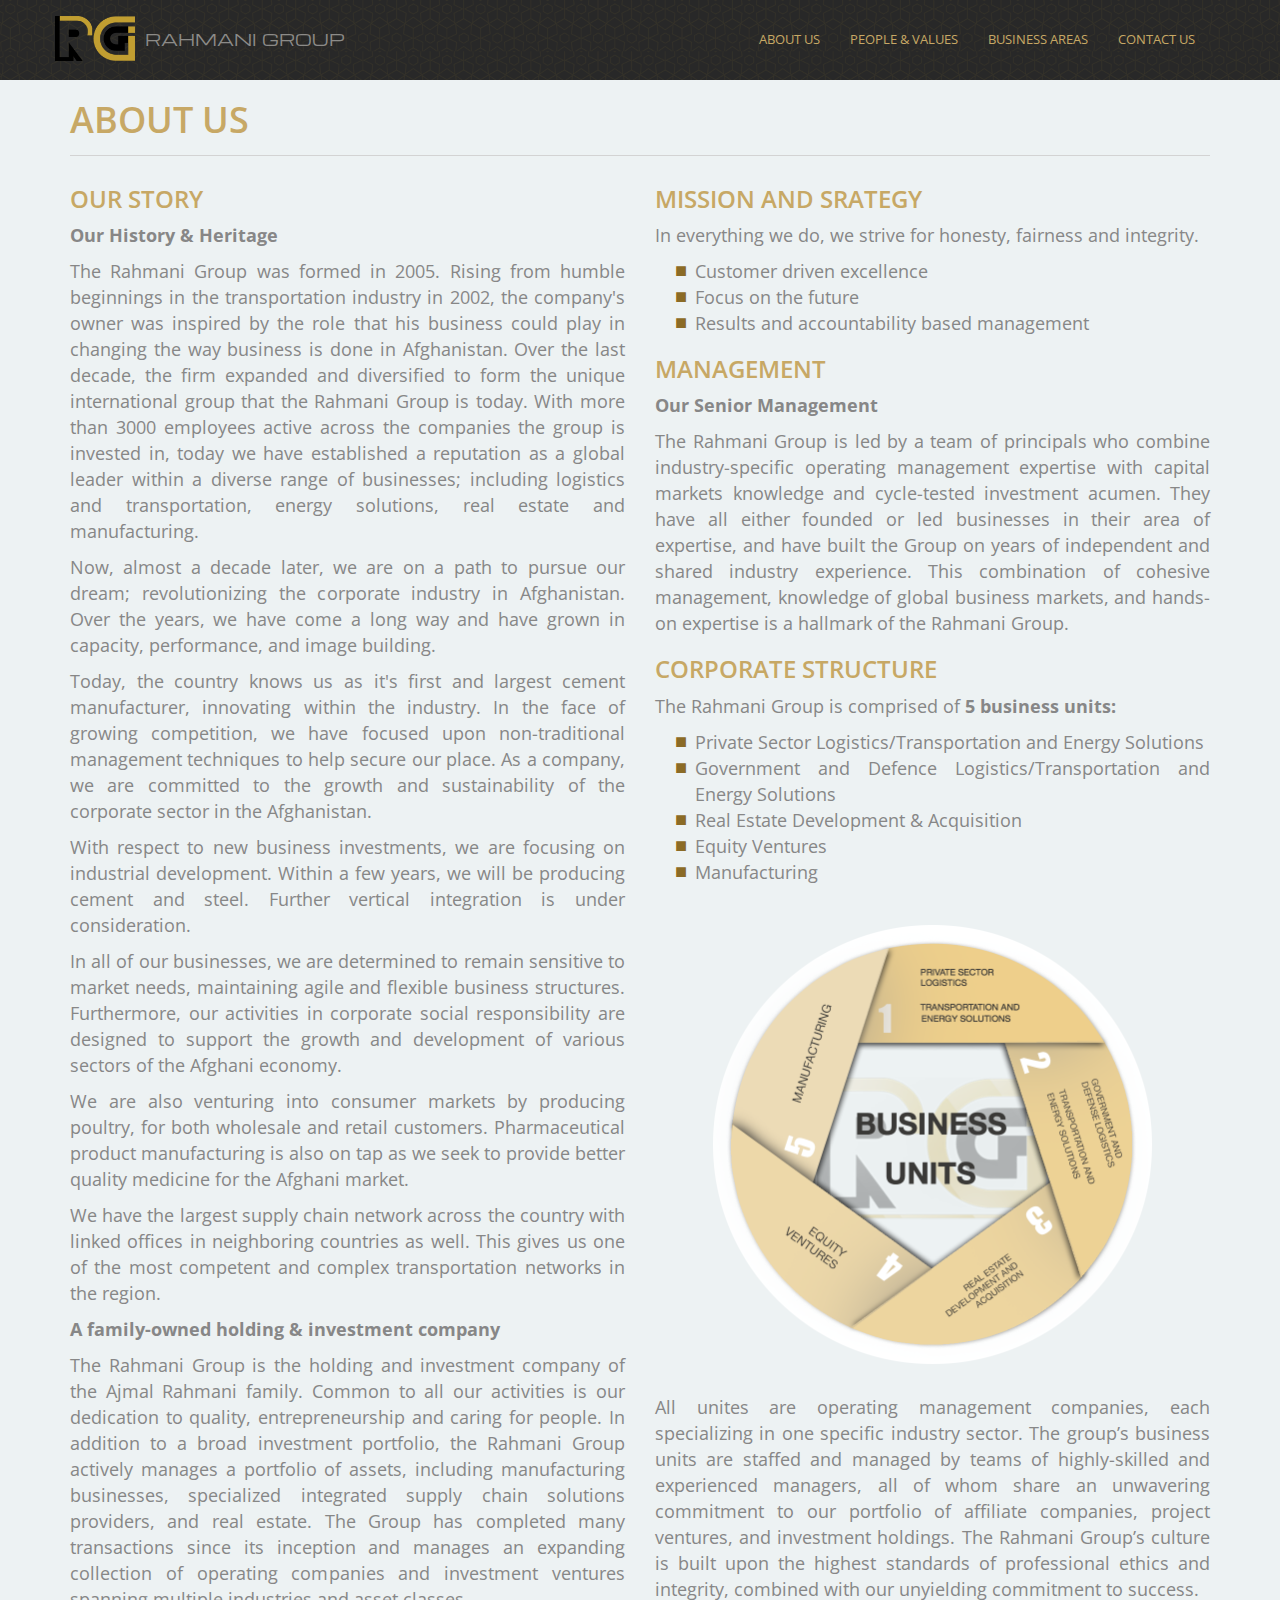
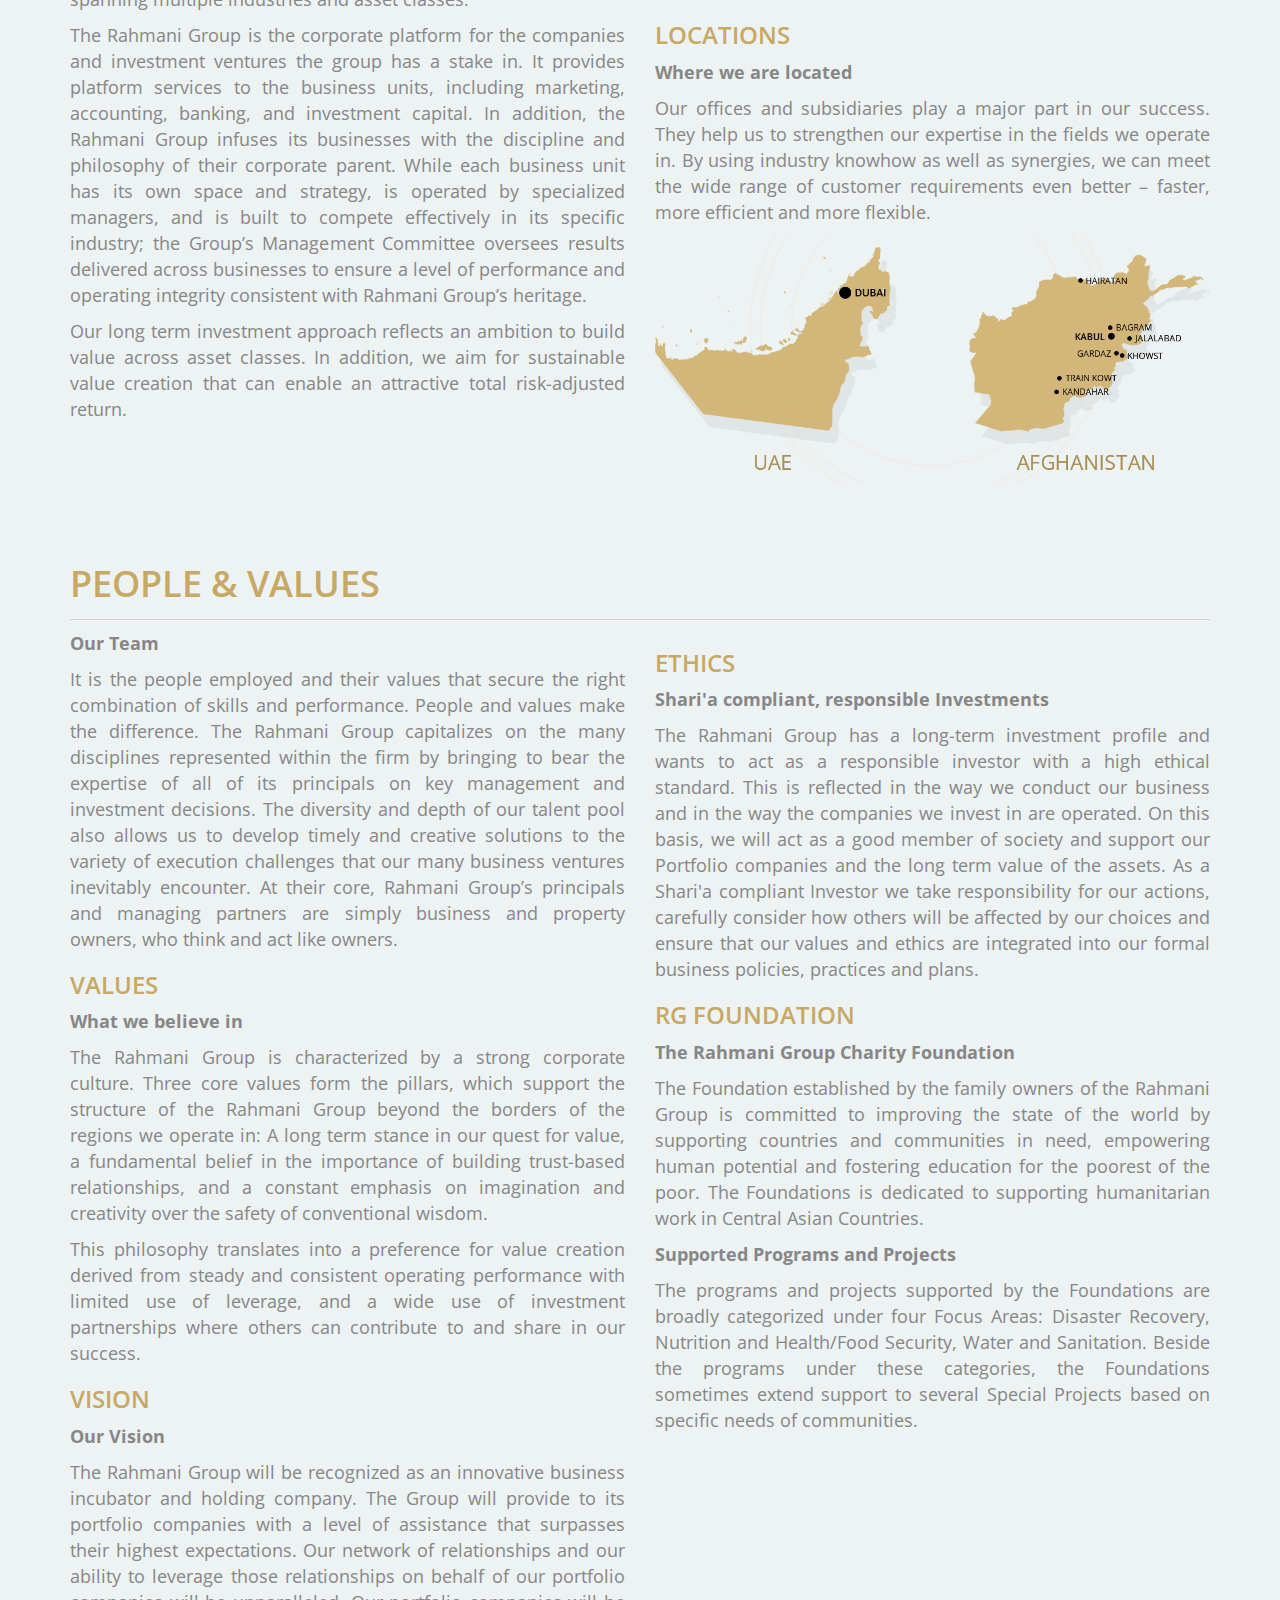
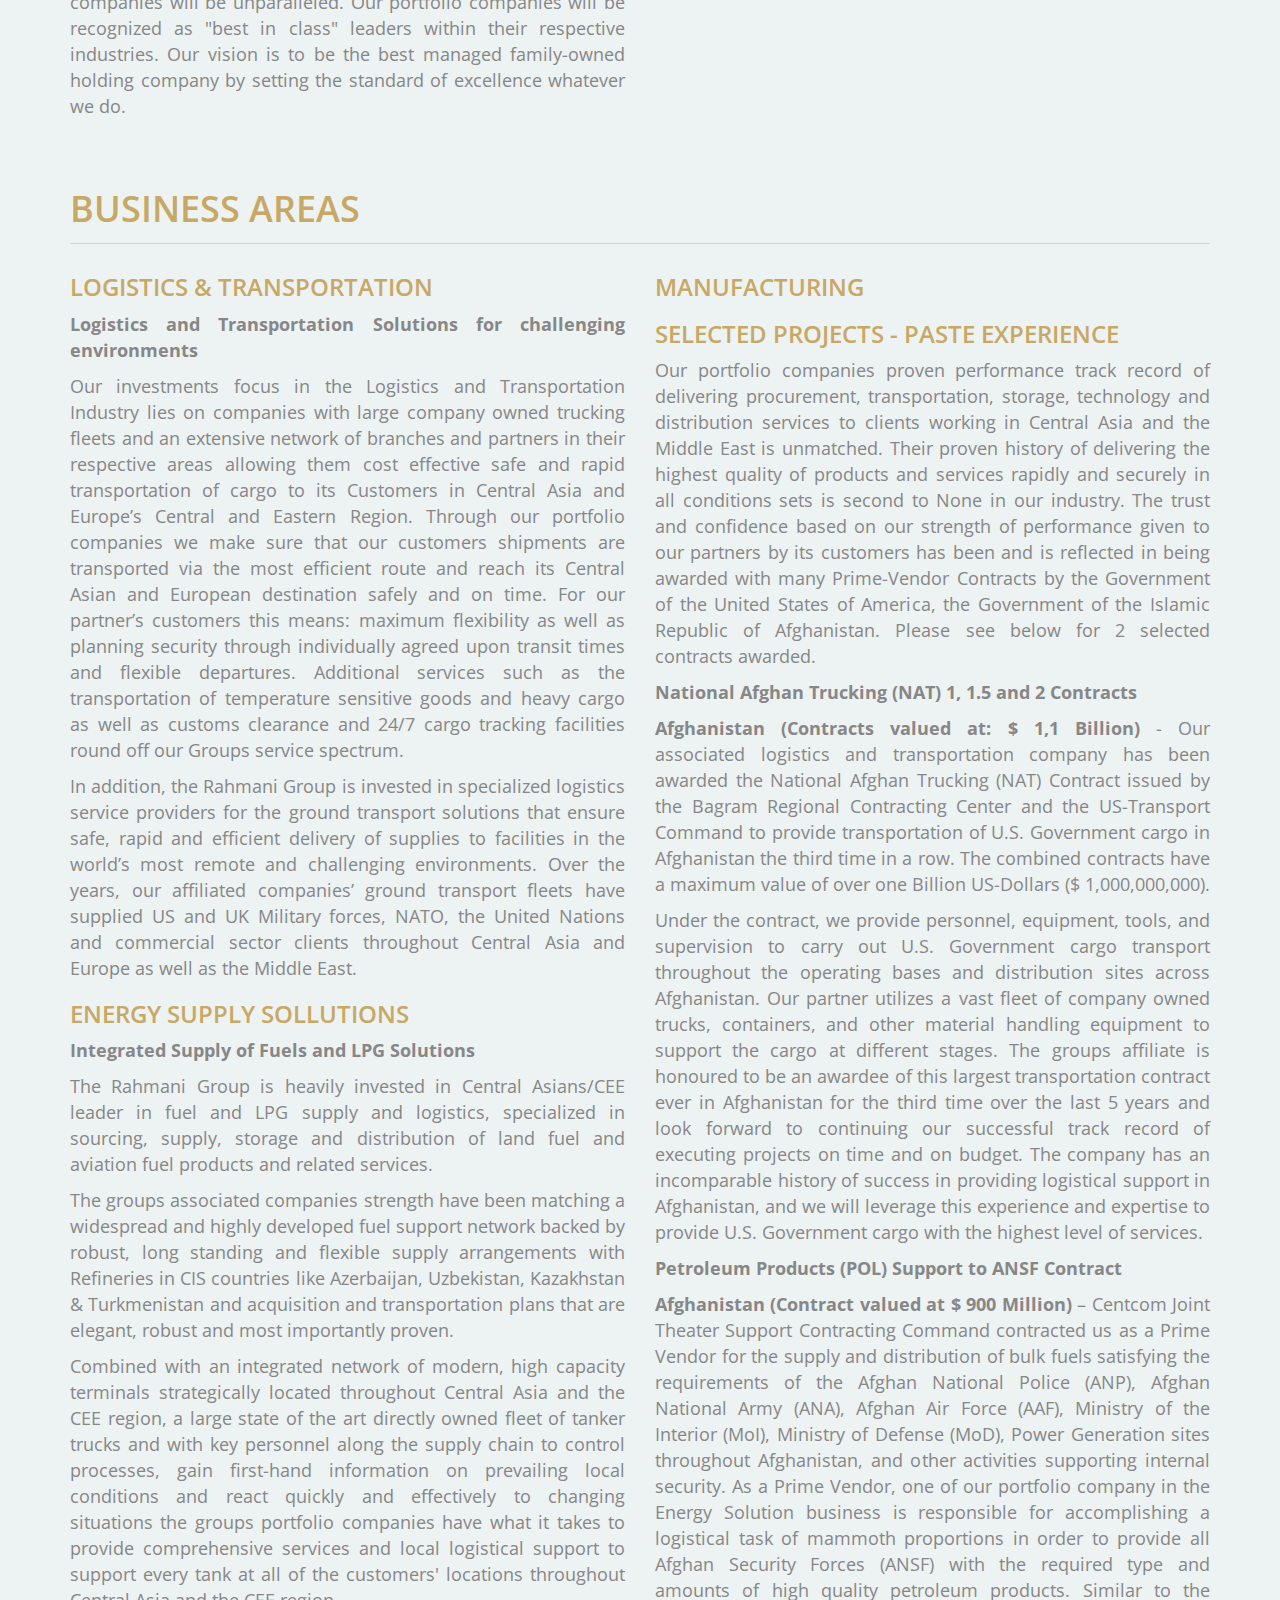
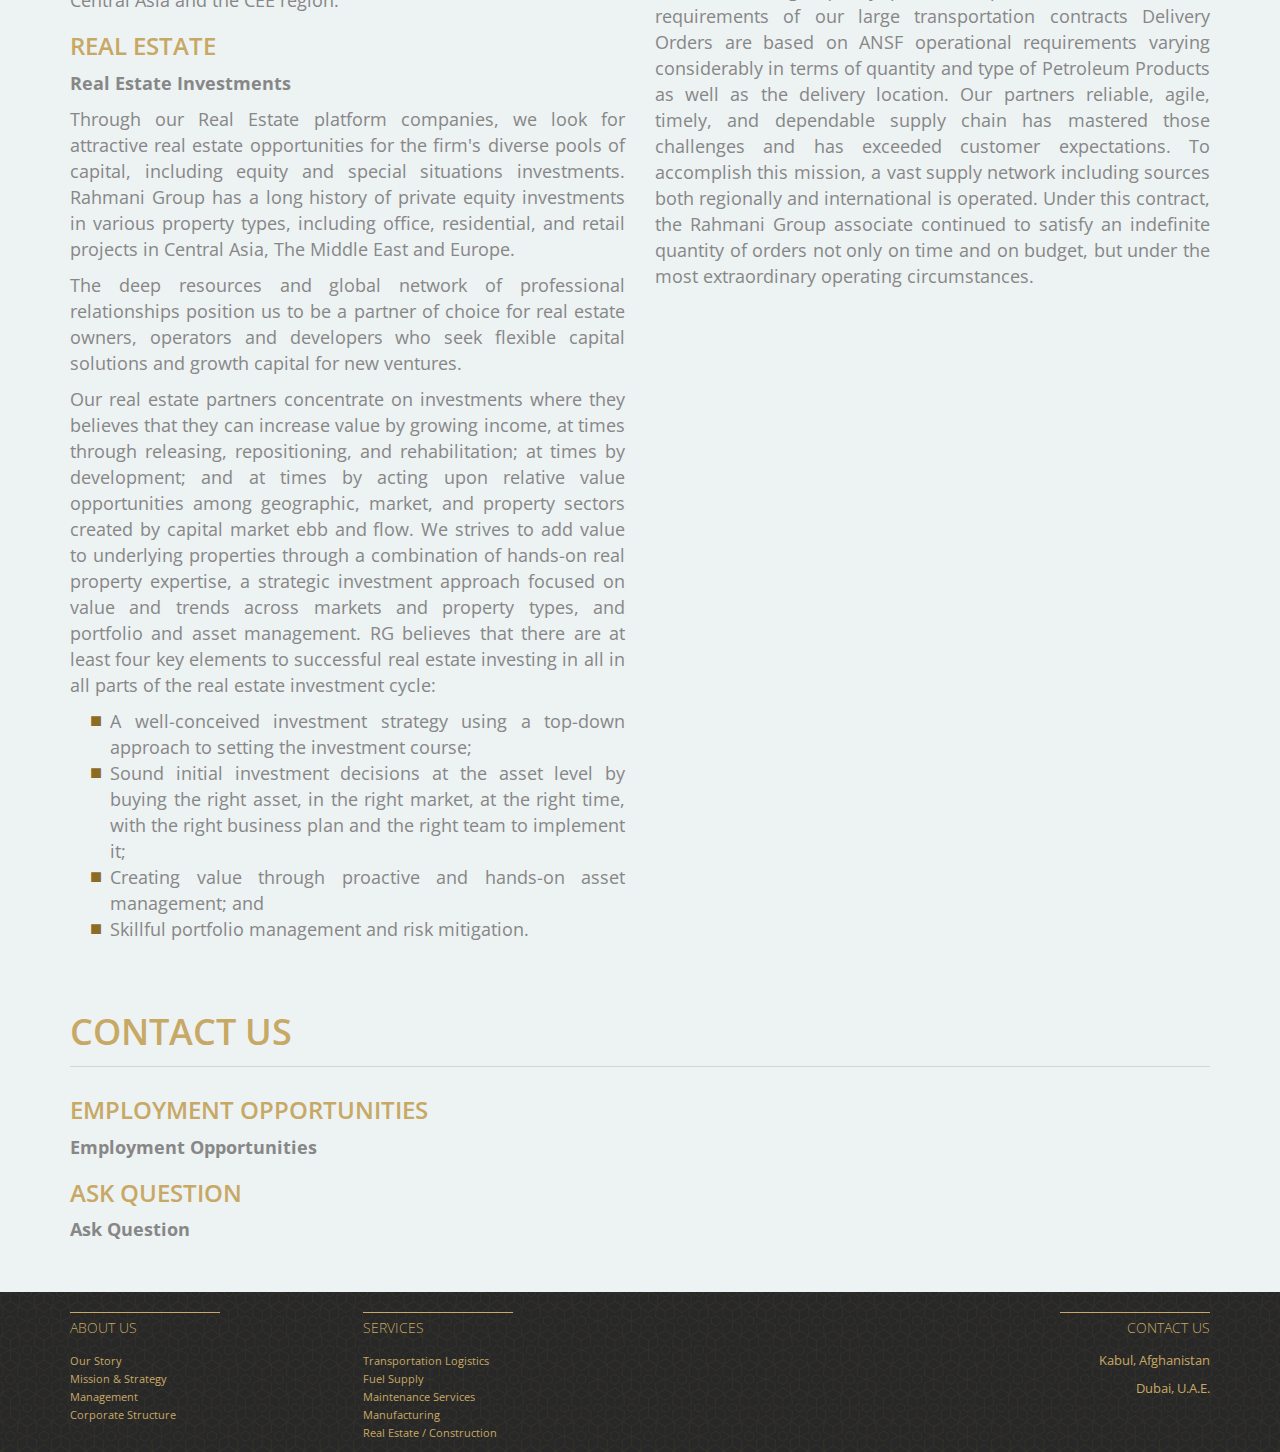
==== commit 4f574fc0: "edited locations, contact us" ====
--- a/general.html
+++ b/general.html
@@ -47,14 +47,14 @@
         </div>
         <ul class="nav navbar-nav navbar-right collapse navbar-collapse">
           <li>
-            <a href="#nogo" data-toggle="dropdown" class="navigation-menu">ABOUT US</a>
+            <a href="#about-us" data-toggle="dropdown" class="navigation-menu">ABOUT US</a>
             <ul class="dropdown-menu">
               <li><a href="general.html#our-story">OUR STORY</a></li>
               <li><a href="general.html#mission-and-strategy">MISSION &amp; STRATEGY</a></li>
               <li><a href="general.html#management">MANAGEMENT</a></li>
               <li><a href="general.html#corporate-structure">CORPORATE STRUCTURE</a></li>
               <li class="divider"></li>
-              <li><a href="general.html#offices">OFFICES</a></li>
+              <li><a href="general.html#locations">LOCATIONS</a></li>
             </ul>
           </li>
           <li>
@@ -76,7 +76,13 @@
               <li><a href="general.html#selected-projects">SELECTED PROJECTS - PAST EXPERIENCE</a></li>
             </ul>
           </li>
-          <li><a href="general.html#offices" class="navigation-menu">OFFICES</a></li>
+          <li>
+            <a href="general.html#contact-us" data-toggle="dropdown" class="navigation-menu">CONTACT US</a>
+            <ul class="dropdown-menu">
+              <li><a href="general.html#employment-opportunities">EMPLOYMENT OPPORTUNITIES</a></li>
+              <li><a href="general.html#ask-question">ASK QUESTION</a></li>
+            </ul>
+          </li>
         </ul>
       </div>
     </div>
@@ -101,10 +107,10 @@
           <p><strong>A family-owned holding &amp; investment company</strong></p>
           <p>The Rahmani Group is the holding and investment company of the Ajmal Rahmani family. Common to all our activities is our dedication to quality, entrepreneurship and caring for people. In addition to a broad investment portfolio, the Rahmani Group actively manages a portfolio of assets, including manufacturing businesses, specialized integrated supply chain solutions providers, and real estate. The Group has completed many transactions since its inception and manages an expanding collection of operating companies and investment ventures spanning multiple industries and asset classes.</p>
           <p>The Rahmani Group is the corporate platform for the companies and investment ventures the group has a stake in. It provides platform services to the business units, including marketing, accounting, banking, and investment capital. In addition, the Rahmani Group infuses its businesses with the discipline and philosophy of their corporate parent. While each business unit has its own space and strategy, is operated by specialized managers, and is built to compete effectively in its specific industry; the Group’s Management Committee oversees results delivered across businesses to ensure a level of performance and operating integrity consistent with Rahmani Group’s heritage.</p>
-        </div>
-
-        <div class="col-lg-6 col-md-6">
           <p>Our long term investment approach reflects an ambition to build value across asset classes. In addition, we aim for sustainable value creation that can enable an attractive total risk-adjusted return.</p>
+        </div>
+
+        <div class="col-lg-6 col-md-6">
           <h3 id="mission-and-strategy" class="offset">MISSION AND SRATEGY</h3>
           <p>In everything we do, we strive for honesty, fairness and integrity.</p>
           <ul class="general-ul">
@@ -127,10 +133,15 @@
             <li>Manufacturing</li>
           </ul>
           <img src="images/business-units-2.png" alt="organization structure">
+
+          <p>All unites are operating management companies, each specializing in one specific industry sector. The group’s business units are staffed and managed by teams of highly-skilled and experienced managers, all of whom share an unwavering commitment to our portfolio of affiliate companies, project ventures, and investment holdings. The Rahmani Group’s culture is built upon the highest standards of professional ethics and integrity, combined with our unyielding commitment to success.</p>
+
+          <h3 id="locations" class="offset">LOCATIONS</h3>
+          <p><strong>Where we are located</strong></p>
+          <p>Our offices and subsidiaries play a major part in our success. They help us to strengthen our expertise in the fields we operate in. By using industry knowhow as well as synergies, we can meet the wide range of customer requirements even better – faster, more efficient and more flexible.</p>
+          <img src="images/rg-offices.png" alt="offices and locations">
           <br>
           <br>
-
-          <p>All unites are operating management companies, each specializing in one specific industry sector. The group’s business units are staffed and managed by teams of highly-skilled and experienced managers, all of whom share an unwavering commitment to our portfolio of affiliate companies, project ventures, and investment holdings. The Rahmani Group’s culture is built upon the highest standards of professional ethics and integrity, combined with our unyielding commitment to success.</p>
         </div>
       </div>
       <br>
@@ -210,20 +221,15 @@
       <br>
       <br>
 
-      <h1 id="offices" class="offset">OFFICES</h1>
-      <div class="row">
-        <div class="col-lg-4 col-md-4">
-          <p><strong>Where we are located</strong></p>
-          <p>Our offices and subsidiaries play a major part in our success. They help us to strengthen our expertise in the fields we operate in. By using industry knowhow as well as synergies, we can meet the wide range of customer requirements even better – faster, more efficient and more flexible.</p>
-          <br>
-          <ul class="general-ul">
-            <li>Headquaters - Dubai, UAE</li>
-            <li>Offices throughout Afghanistan</li>
-            <li>Presence in USA and Europe</li>
-          </ul>
-        </div>
-        <div class="col-lg-8 col-md-8">
-          <img src="images/rg-offices.png" alt="offices">
+      <h1 id="offices" class="offset">CONTACT US</h1>
+      <div class="row">
+        <div class="col-lg-6 col-md-6">
+          <h3 id="employment-opportunities" class="offset">EMPLOYMENT OPPORTUNITIES</h3>
+          <p><strong>Employment Opportunities</strong></p>
+          <h3 id="ask-question" class="offset">ASK QUESTION</h3>
+          <p><strong>Ask Question</strong></p>
+        </div>
+        <div class="col-lg-6 col-md-6">
         </div>
       </div>
     </div>
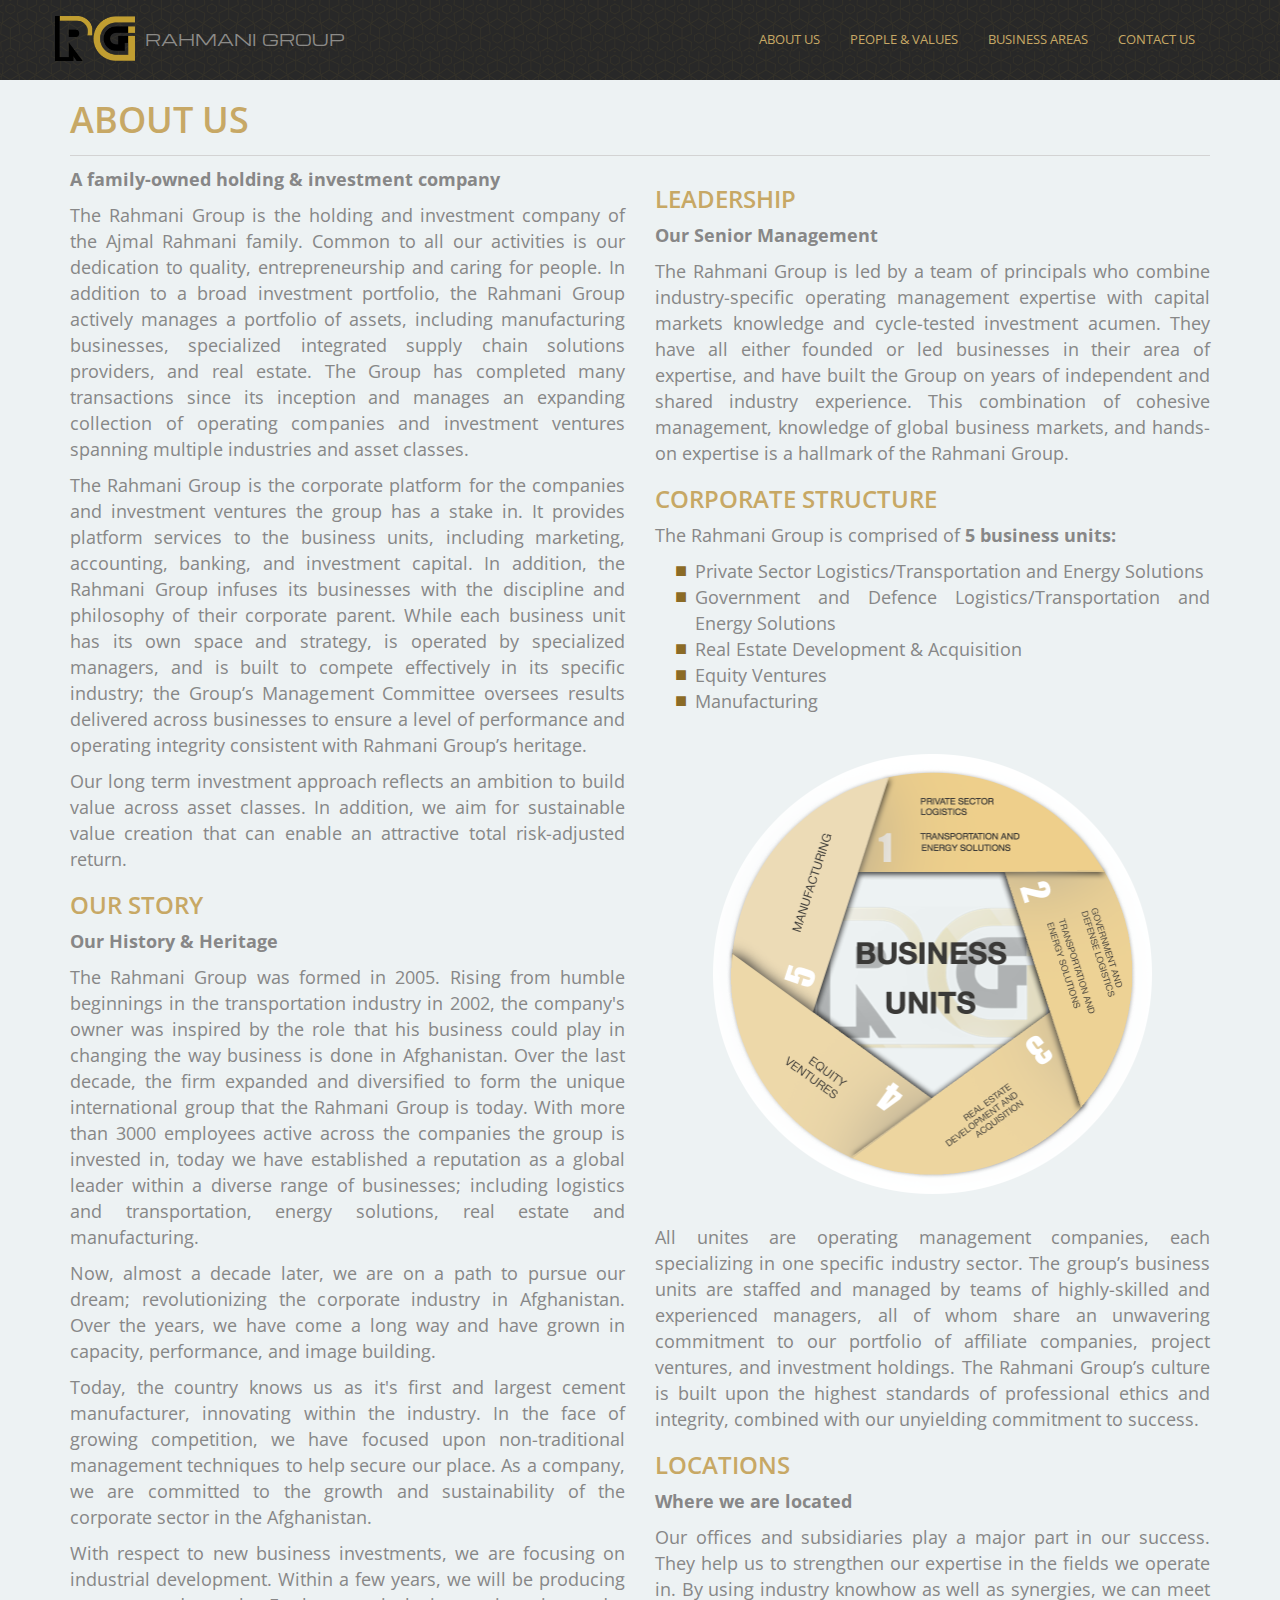
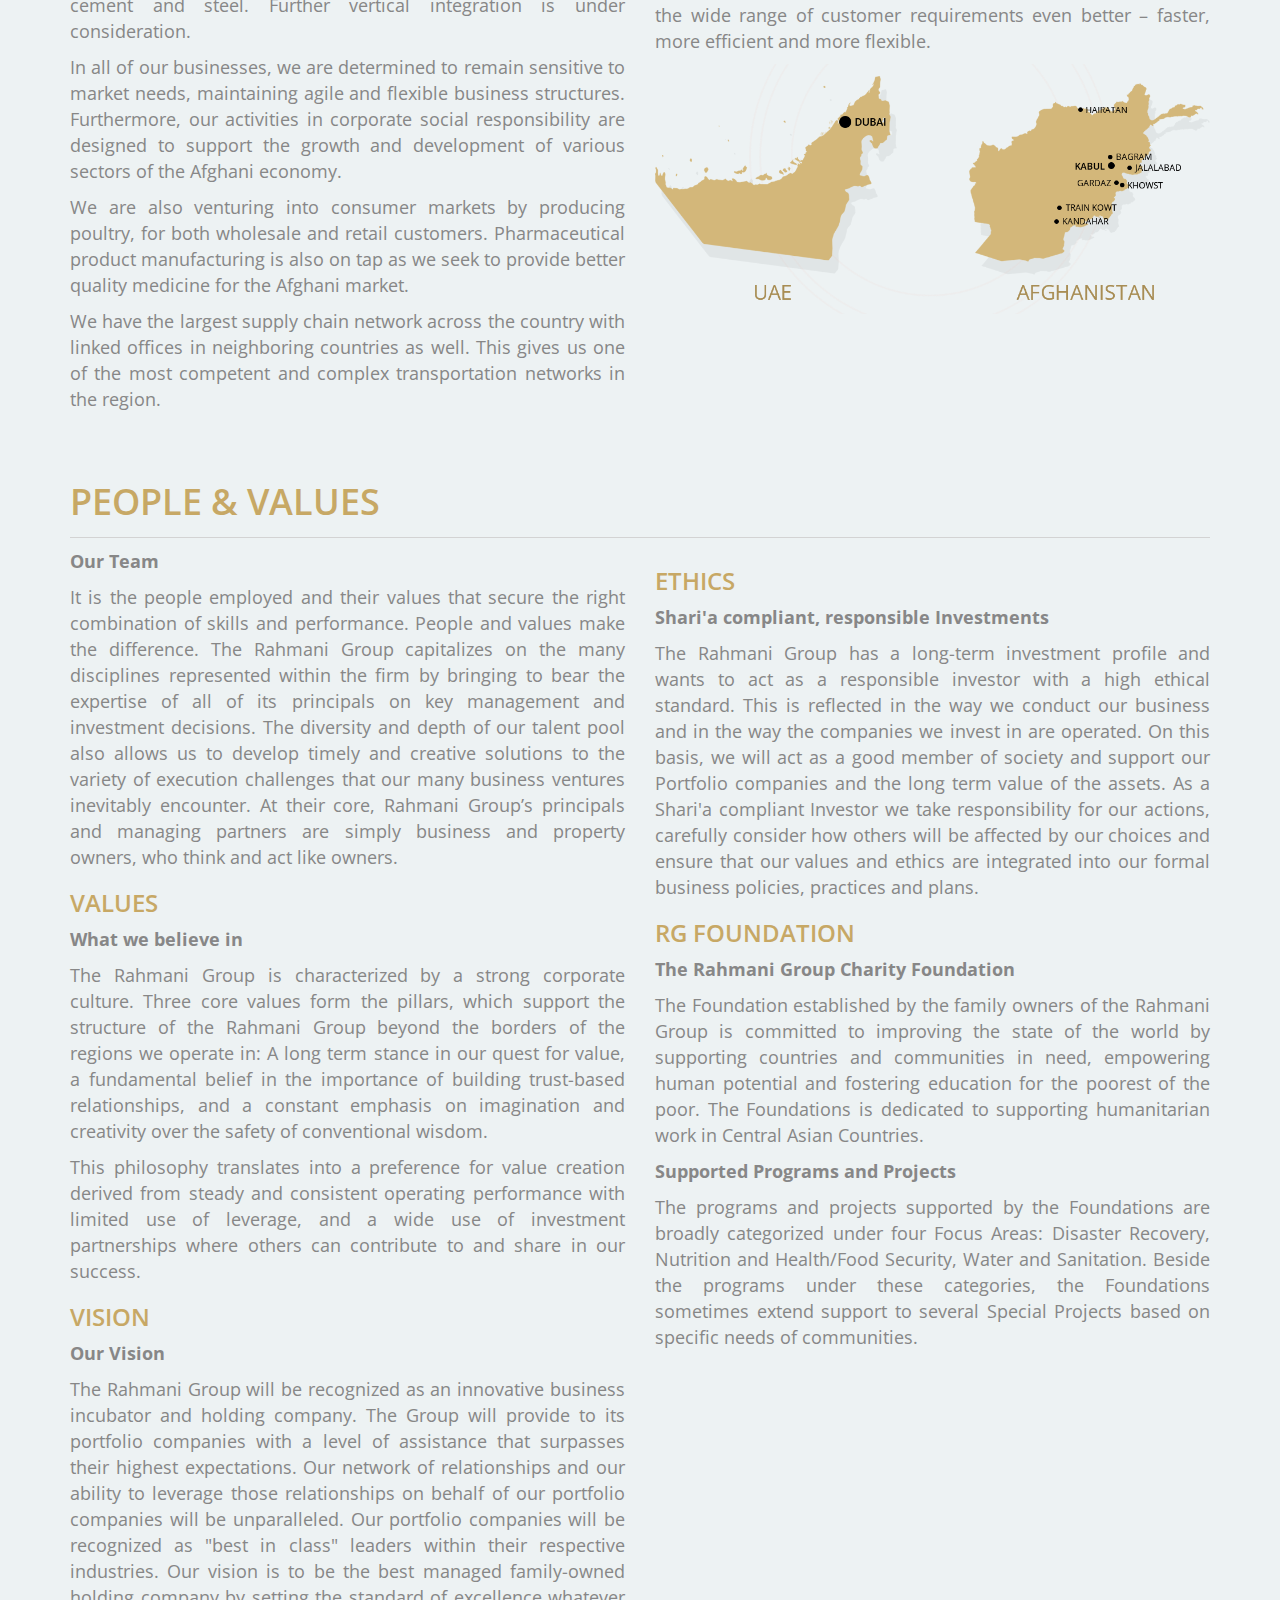
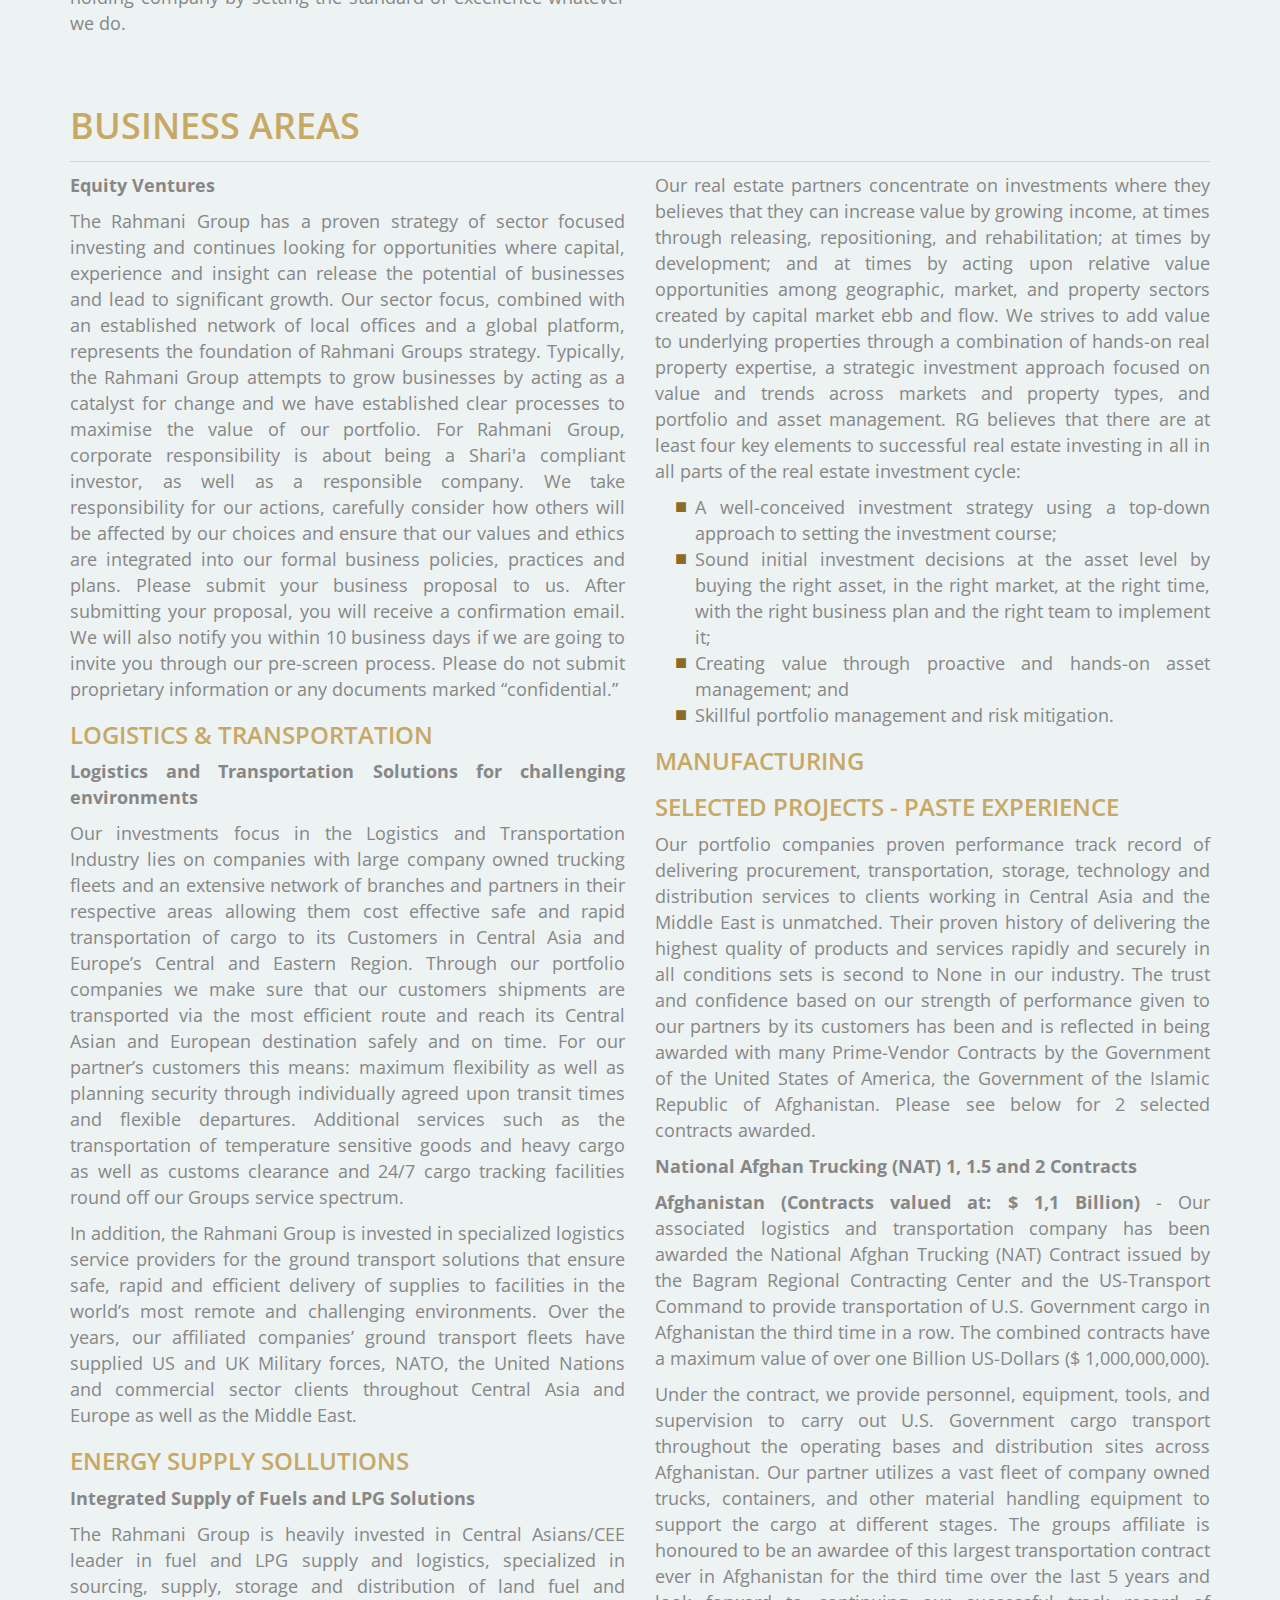
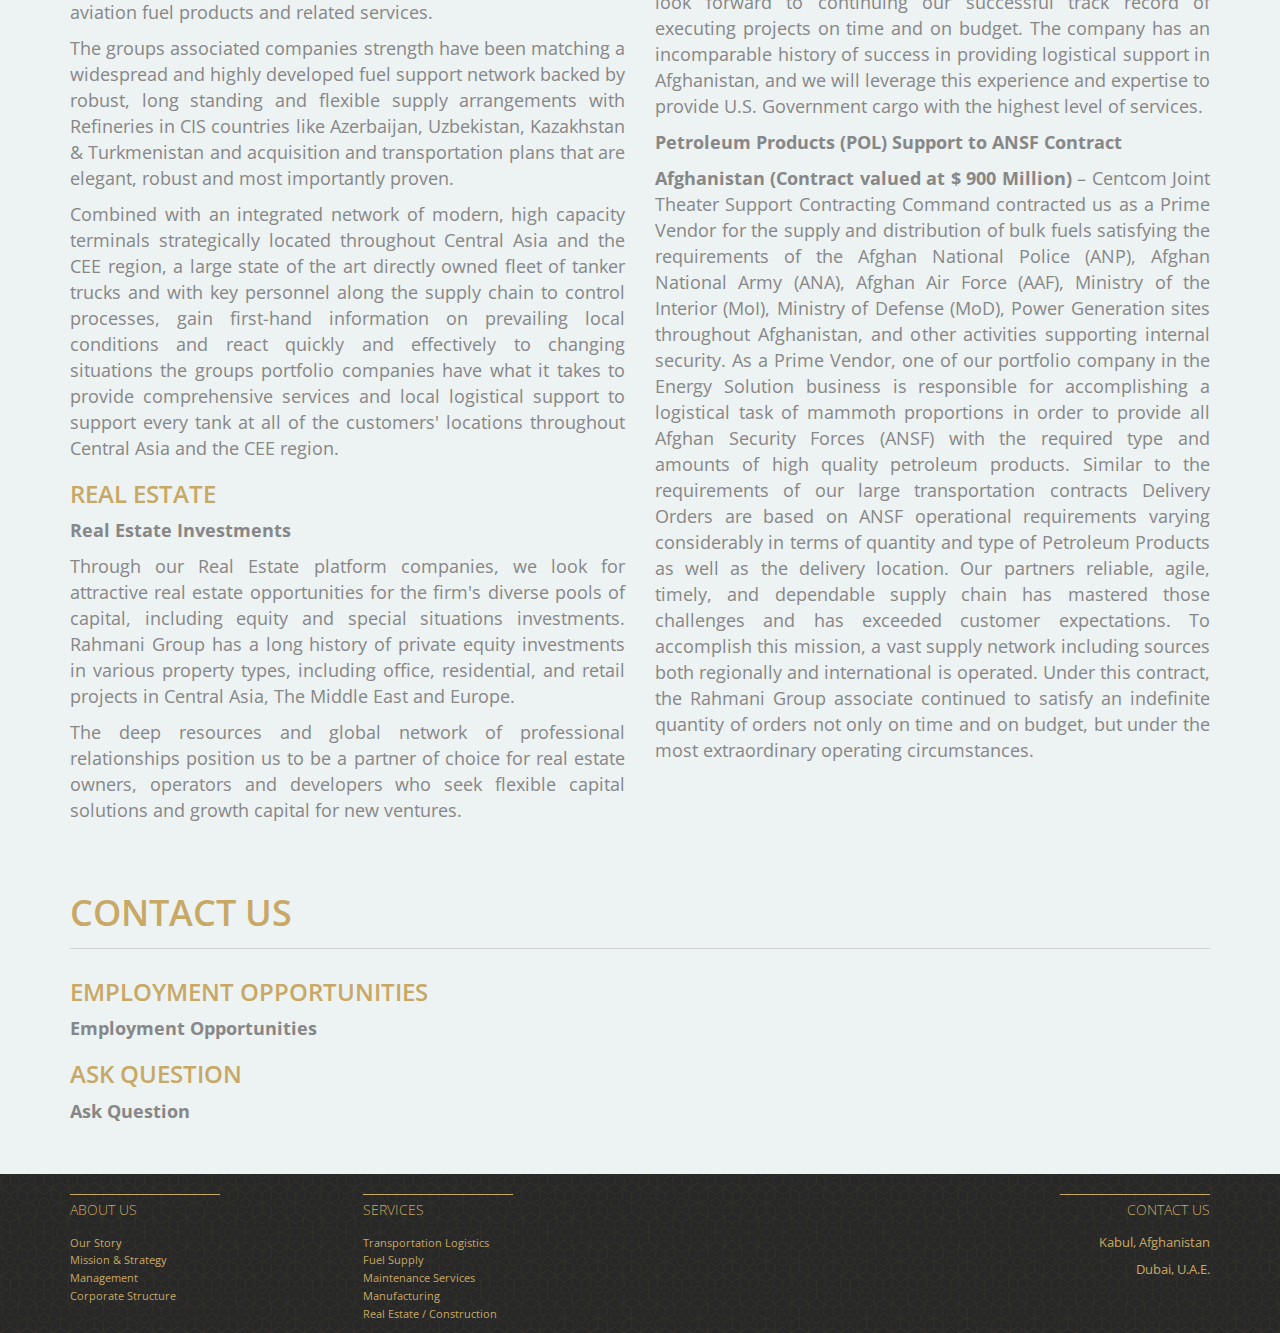
==== commit 3e9f0a44: "edited about us" ====
--- a/general.html
+++ b/general.html
@@ -50,8 +50,7 @@
             <a href="#about-us" data-toggle="dropdown" class="navigation-menu">ABOUT US</a>
             <ul class="dropdown-menu">
               <li><a href="general.html#our-story">OUR STORY</a></li>
-              <li><a href="general.html#mission-and-strategy">MISSION &amp; STRATEGY</a></li>
-              <li><a href="general.html#management">MANAGEMENT</a></li>
+              <li><a href="general.html#leadership">LEADERSHIP</a></li>
               <li><a href="general.html#corporate-structure">CORPORATE STRUCTURE</a></li>
               <li class="divider"></li>
               <li><a href="general.html#locations">LOCATIONS</a></li>
@@ -95,6 +94,10 @@
 
       <div class="row">
         <div class="col-lg-6 col-md-6">
+          <p><strong>A family-owned holding &amp; investment company</strong></p>
+          <p>The Rahmani Group is the holding and investment company of the Ajmal Rahmani family. Common to all our activities is our dedication to quality, entrepreneurship and caring for people. In addition to a broad investment portfolio, the Rahmani Group actively manages a portfolio of assets, including manufacturing businesses, specialized integrated supply chain solutions providers, and real estate. The Group has completed many transactions since its inception and manages an expanding collection of operating companies and investment ventures spanning multiple industries and asset classes.</p>
+          <p>The Rahmani Group is the corporate platform for the companies and investment ventures the group has a stake in. It provides platform services to the business units, including marketing, accounting, banking, and investment capital. In addition, the Rahmani Group infuses its businesses with the discipline and philosophy of their corporate parent. While each business unit has its own space and strategy, is operated by specialized managers, and is built to compete effectively in its specific industry; the Group’s Management Committee oversees results delivered across businesses to ensure a level of performance and operating integrity consistent with Rahmani Group’s heritage.</p>
+          <p>Our long term investment approach reflects an ambition to build value across asset classes. In addition, we aim for sustainable value creation that can enable an attractive total risk-adjusted return.</p>
           <h3 id="our-story" class="offset">OUR STORY</h3>
           <p><strong>Our History &amp; Heritage</strong></p>
           <p>The Rahmani Group was formed in 2005. Rising from humble beginnings in the transportation industry in 2002, the company's owner was inspired by the role that his business could play in changing the way business is done in Afghanistan. Over the last decade, the firm expanded and diversified to form the unique international group that the Rahmani Group is today. With more than 3000 employees active across the companies the group is invested in, today we have established a reputation as a global leader within a diverse range of businesses; including logistics and transportation, energy solutions, real estate and manufacturing.</p>
@@ -104,22 +107,10 @@
           <p>In all of our businesses, we are determined to remain sensitive to market needs, maintaining agile and flexible business structures. Furthermore, our activities in corporate social responsibility are designed to support the growth and development of various sectors of the Afghani economy.</p>
           <p>We are also venturing into consumer markets by producing poultry, for both wholesale and retail customers. Pharmaceutical product manufacturing is also on tap as we seek to provide better quality medicine for the Afghani market.</p>
           <p>We have the largest supply chain network across the country with linked offices in neighboring countries as well. This gives us one of the most competent and complex transportation networks in the region.</p>
-          <p><strong>A family-owned holding &amp; investment company</strong></p>
-          <p>The Rahmani Group is the holding and investment company of the Ajmal Rahmani family. Common to all our activities is our dedication to quality, entrepreneurship and caring for people. In addition to a broad investment portfolio, the Rahmani Group actively manages a portfolio of assets, including manufacturing businesses, specialized integrated supply chain solutions providers, and real estate. The Group has completed many transactions since its inception and manages an expanding collection of operating companies and investment ventures spanning multiple industries and asset classes.</p>
-          <p>The Rahmani Group is the corporate platform for the companies and investment ventures the group has a stake in. It provides platform services to the business units, including marketing, accounting, banking, and investment capital. In addition, the Rahmani Group infuses its businesses with the discipline and philosophy of their corporate parent. While each business unit has its own space and strategy, is operated by specialized managers, and is built to compete effectively in its specific industry; the Group’s Management Committee oversees results delivered across businesses to ensure a level of performance and operating integrity consistent with Rahmani Group’s heritage.</p>
-          <p>Our long term investment approach reflects an ambition to build value across asset classes. In addition, we aim for sustainable value creation that can enable an attractive total risk-adjusted return.</p>
-        </div>
-
-        <div class="col-lg-6 col-md-6">
-          <h3 id="mission-and-strategy" class="offset">MISSION AND SRATEGY</h3>
-          <p>In everything we do, we strive for honesty, fairness and integrity.</p>
-          <ul class="general-ul">
-            <li>Customer driven excellence</li>
-            <li>Focus on the future</li>
-            <li>Results and accountability based management</li>
-          </ul>
-
-          <h3 id="management" class="offset">MANAGEMENT</h3>
+        </div>
+
+        <div class="col-lg-6 col-md-6">
+          <h3 id="leadership" class="offset">LEADERSHIP</h3>
           <p><strong>Our Senior Management</strong></p>
           <p>The Rahmani Group is led by a team of principals who combine industry-specific operating management expertise with capital markets knowledge and cycle-tested investment acumen. They have all either founded or led businesses in their area of expertise, and have built the Group on years of independent and shared industry experience. This combination of cohesive management, knowledge of global business markets, and hands-on expertise is a hallmark of the Rahmani Group.</p>
 
@@ -181,6 +172,9 @@
       <h1>BUSINESS AREAS</h1>
       <div class="row">
         <div class="col-lg-6 col-md-6">
+          <p><strong>Equity Ventures</strong></p>
+          <p>The Rahmani Group has a proven strategy of sector focused investing and continues looking for opportunities where capital, experience and insight can release the potential of businesses and lead to significant growth. Our sector focus, combined with an established network of local offices and a global platform, represents the foundation of Rahmani Groups strategy. Typically, the Rahmani Group attempts to grow businesses by acting as a catalyst for change and we have established clear processes to maximise the value of our portfolio. For Rahmani Group, corporate responsibility is about being a Shari'a compliant investor, as well as a responsible company. We take responsibility for our actions, carefully consider how others will be affected by our choices and ensure that our values and ethics are integrated into our formal business policies, practices and plans. Please submit your business proposal to us. After submitting your proposal, you will receive a confirmation email. We will also notify you within 10 business days if we are going to invite you through our pre-screen process. Please do not submit proprietary information or any documents marked “confidential.”</p>
+
           <h3 id="logistics-transportation" class="offset">LOGISTICS &amp; TRANSPORTATION</h3>
           <p><strong>Logistics and Transportation Solutions for challenging environments</strong></p>
           <p>Our investments focus in the Logistics and Transportation Industry lies on companies with large company owned trucking fleets and an extensive network of branches and partners in their respective areas allowing them cost effective safe and rapid transportation of cargo to its Customers in Central Asia and Europe’s Central and Eastern Region. Through our portfolio companies we make sure that our customers shipments are transported via the most efficient route and reach its Central Asian and European destination safely and on time. For our partner’s customers this means: maximum flexibility as well as planning security through individually agreed upon transit times and flexible departures. Additional services such as the transportation of temperature sensitive goods and heavy cargo as well as customs clearance and 24/7 cargo tracking facilities round off our Groups service spectrum.</p>
@@ -196,6 +190,8 @@
           <p><strong>Real Estate Investments</strong></p>
           <p>Through our Real Estate platform companies, we look for attractive real estate opportunities for the firm's diverse pools of capital, including equity and special situations investments. Rahmani Group has a long history of private equity investments in various property types, including office, residential, and retail projects in Central Asia, The Middle East and Europe.</p>
           <p>The deep resources and global network of professional relationships position us to be a partner of choice for real estate owners, operators and developers who seek flexible capital solutions and growth capital for new ventures.</p>
+        </div>
+        <div class="col-lg-6 col-md-6">
           <p>Our real estate partners concentrate on investments where they believes that they can increase value by growing income, at times through releasing, repositioning, and rehabilitation; at times by development; and at times by acting upon relative value opportunities among geographic, market, and property sectors created by capital market ebb and flow. We strives to add value to underlying properties through a combination of hands-on real property expertise, a strategic investment approach focused on value and trends across markets and property types, and portfolio and asset management. RG believes that there are at least four key elements to successful real estate investing in all in all parts of the real estate investment cycle:</p>
           <ul class="general-ul">
             <li>A well-conceived investment strategy using a top-down approach to setting the investment course;</li>
@@ -203,8 +199,7 @@
             <li>Creating value through proactive and hands-on asset management; and</li>
             <li>Skillful portfolio management and risk mitigation.</li>
           </ul>
-        </div>
-        <div class="col-lg-6 col-md-6">
+
           <h3 id="manufacturing" class="offset">MANUFACTURING</h3>
 
           <h3 id="selected-projects" class="offset">SELECTED PROJECTS - PASTE EXPERIENCE</h3>
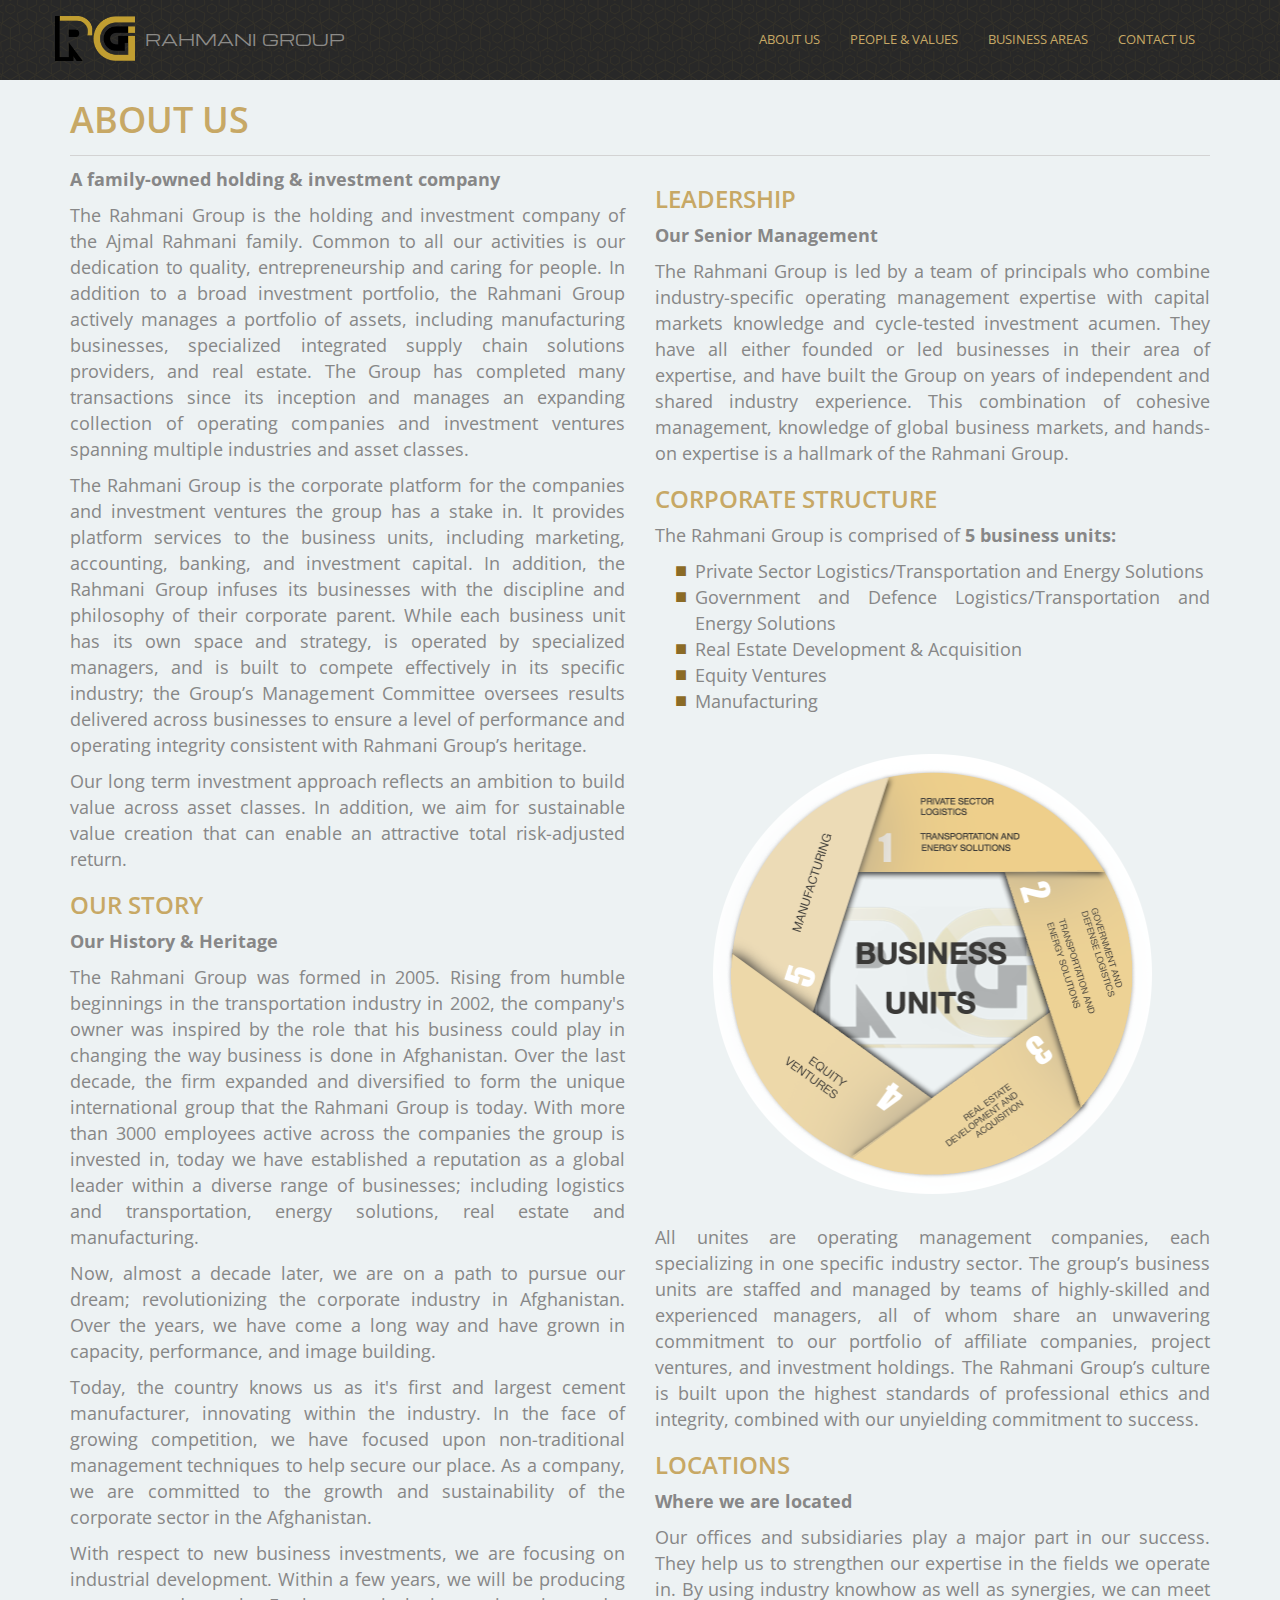
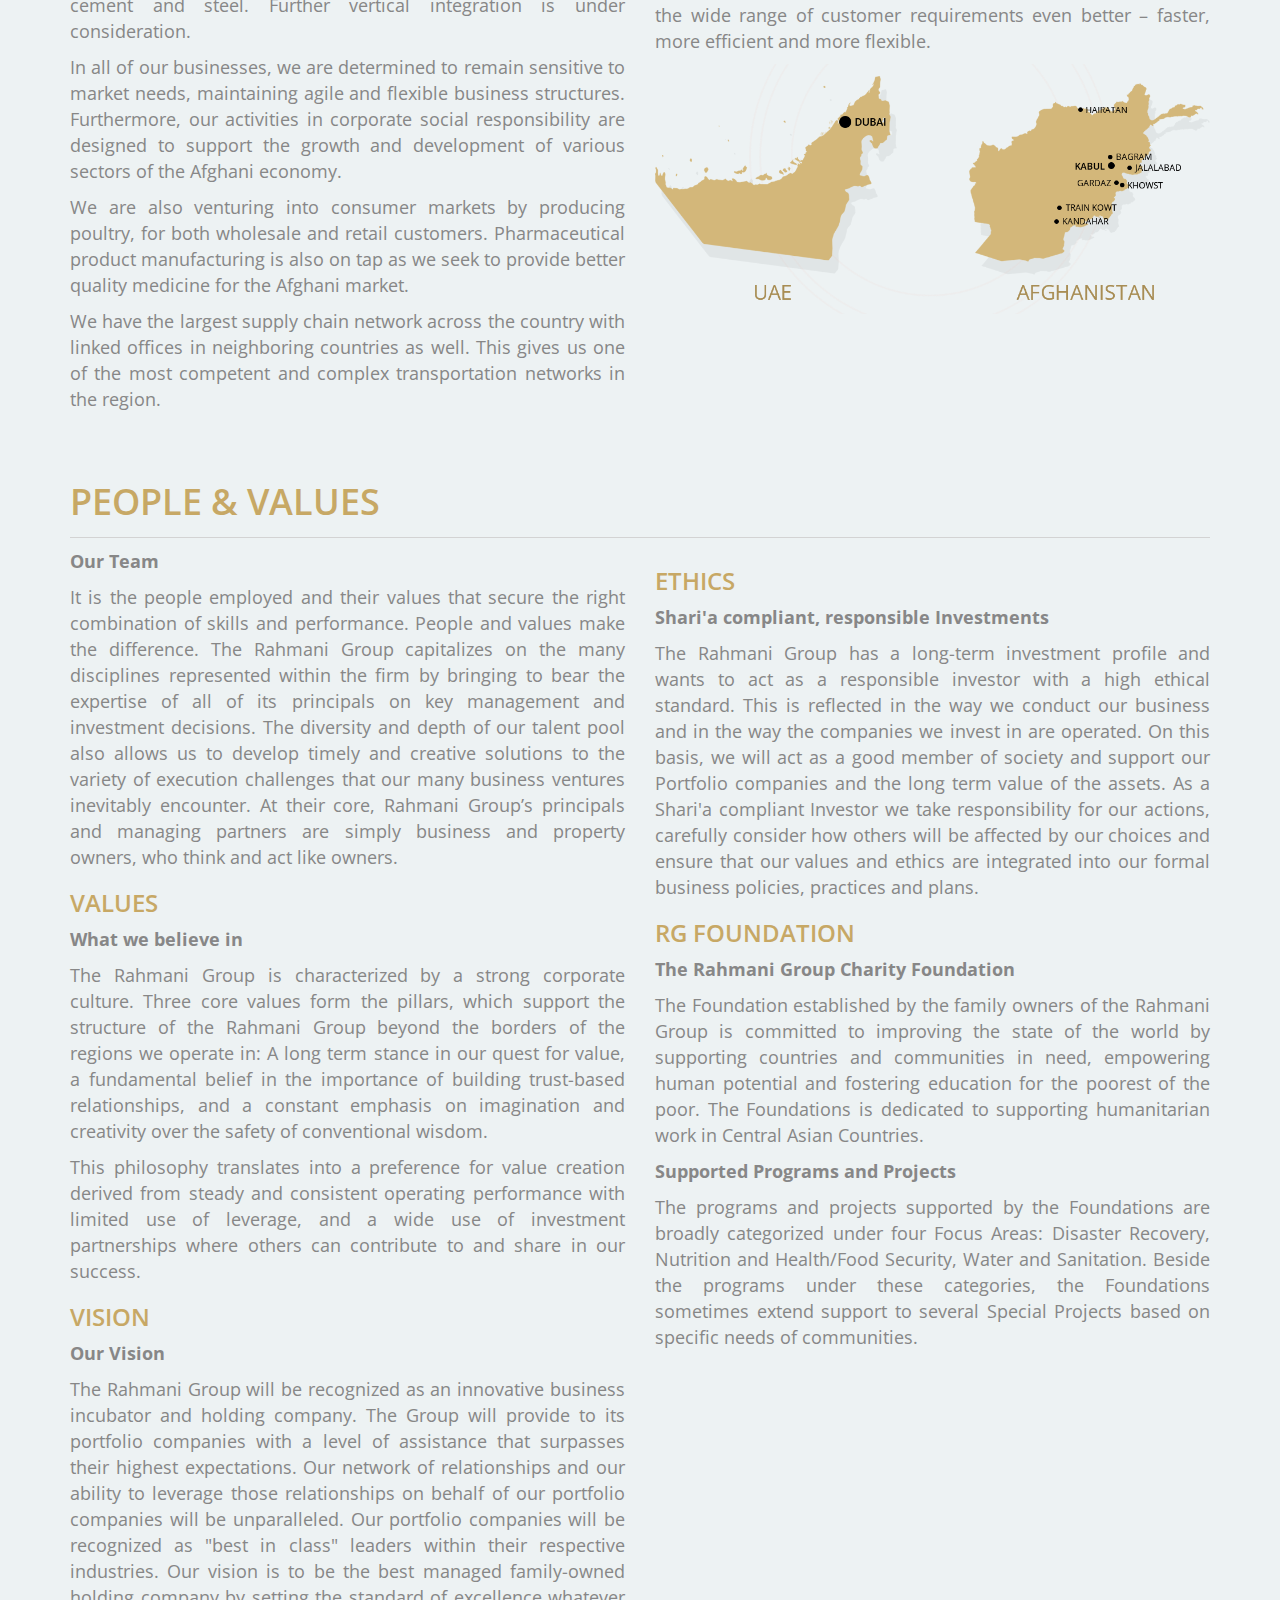
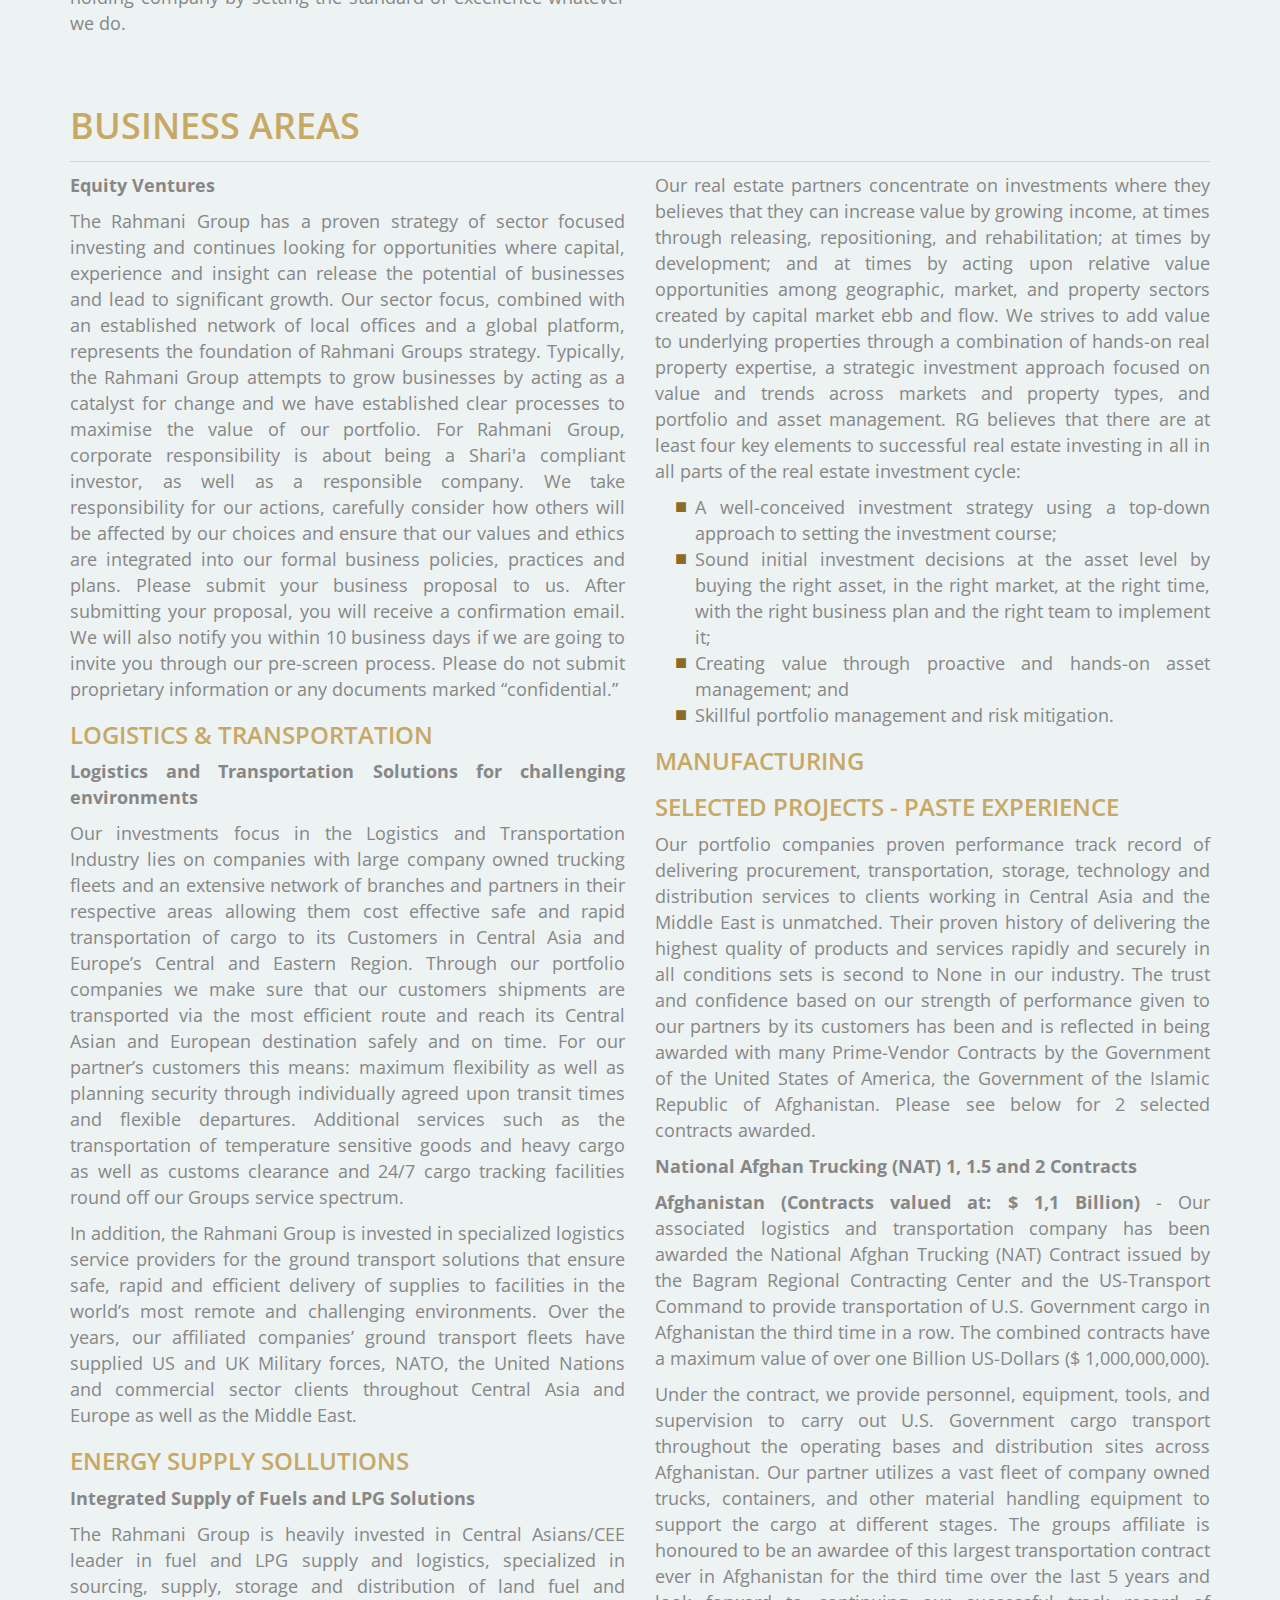
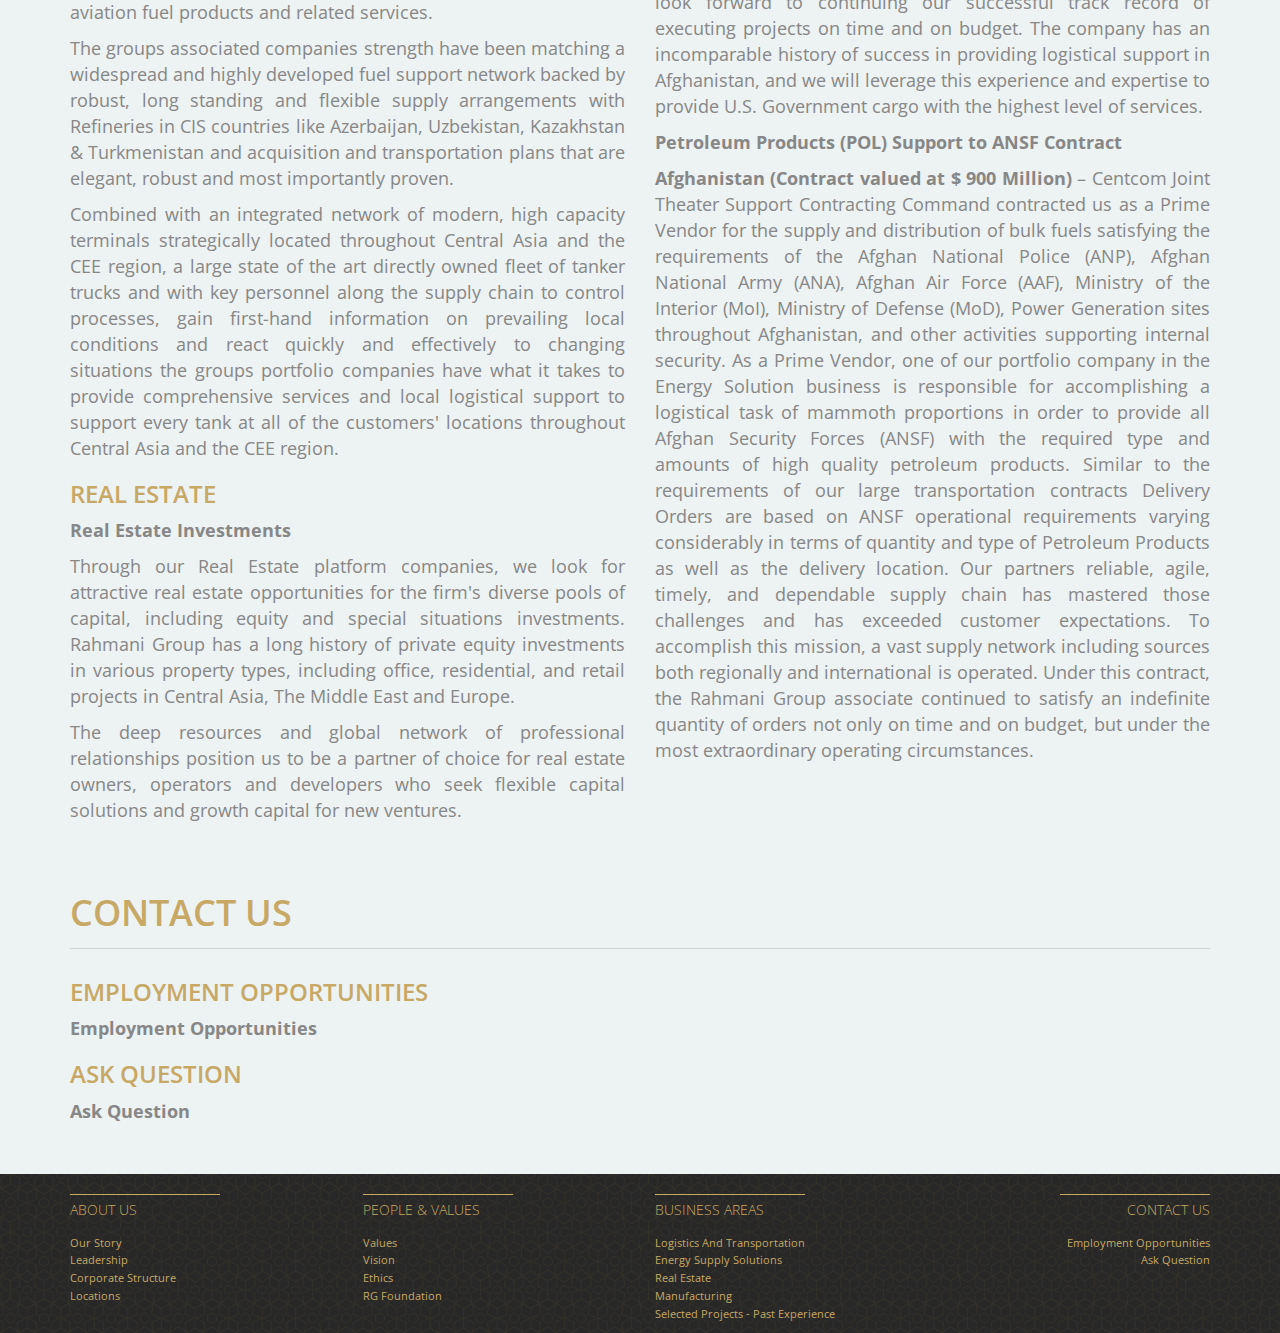
==== commit 49e55a3d: "ready for gh-pages" ====
--- a/general.html
+++ b/general.html
@@ -52,7 +52,6 @@
               <li><a href="general.html#our-story">OUR STORY</a></li>
               <li><a href="general.html#leadership">LEADERSHIP</a></li>
               <li><a href="general.html#corporate-structure">CORPORATE STRUCTURE</a></li>
-              <li class="divider"></li>
               <li><a href="general.html#locations">LOCATIONS</a></li>
             </ul>
           </li>
@@ -238,30 +237,35 @@
             <h5>ABOUT US</h5>
             <ul class='list-unstyled'>
               <li><a href="general.html#our-story">Our Story</a></li>
-              <li><a href="general.html#mission-and-strategy">Mission &amp; Strategy</a></li>
-              <li><a href="general.html#management">Management</a></li>
+              <li><a href="general.html#leadership">Leadership</a></li>
               <li><a href="general.html#corporate-structure">Corporate Structure</a></li>
+              <li><a href="general.html#locations">Locations</a></li>
             </ul>
           </div>
           <div class="col-md-3 col-sm-3 hidden-xs">
-            <h5>SERVICES</h5>
-            <ul class='list-unstyled'>
-              <li><a href="general.html#transportation-and-logistics">Transportation Logistics</a></li>
-              <li><a href="general.html#fuel-supply">Fuel Supply</a></li>
-              <li><a href="general.html#maintenance-services">Maintenance Services</a></li>
+            <h5>PEOPLE &amp; VALUES</h5>
+            <ul class='list-unstyled'>
+              <li><a href="general.html#values">Values</a></li>
+              <li><a href="general.html#vision">Vision</a></li>
+              <li><a href="general.html#ethics">Ethics</a></li>
+              <li><a href="general.html#rg-foundation">RG Foundation</a></li>
+            </ul>
+          </div>
+          <div class="col-md-3 col-sm-3 hidden-xs">
+            <h5>BUSINESS AREAS</h5>
+            <ul class='list-unstyled'>
+              <li><a href="general.html#logistics-transportation">Logistics And Transportation</a></li>
+              <li><a href="general.html#energy-supply-solutions">Energy Supply Solutions</a></li>
+              <li><a href="general.html#real-estate">Real Estate</a></li>
               <li><a href="general.html#manufacturing">Manufacturing</a></li>
-              <li><a href="general.html#real-estate-services">Real Estate / Construction</a></li>
-            </ul>
-          </div>
-          <div class="col-md-3 col-sm-3 hidden-xs">
+              <li><a href="general.html#selected-projects">Selected Projects - Past Experience</a></li>
+            </ul>
           </div>
           <div class="col-md-3 col-sm-3 hidden-xs" id="offices">
             <h5>CONTACT US</h5>
             <ul class='list-unstyled'>
-              <li>Kabul, Afghanistan</li>
-            </ul>
-            <ul class='list-unstyled'>
-              <li>Dubai, U.A.E.</li>
+              <li><a href="general.html#employment-opportunities">Employment Opportunities</a></li>
+              <li><a href="general.html#ask-question">Ask Question</a></li>
             </ul>
           </div>
         </div>
--- a/css/styles.css
+++ b/css/styles.css
@@ -981,10 +981,13 @@
   width: 150px;
   height: 30px;
 }
-.footer #offices li, .footer #offices li a:link, .footer #offices li a:visited, .footer #offices li a:hover, .footer #offices li a:focus, .footer #offices li a:focus {
+.footer #offices li, .footer #offices li a:visited {
   color: #C7A865;
   text-decoration: none;
   text-align: right;
   font-size: 0.9em;
 }
+.footer #offices li a:hover {
+  color: #EBD9B3;
+}
 /* Footer END */
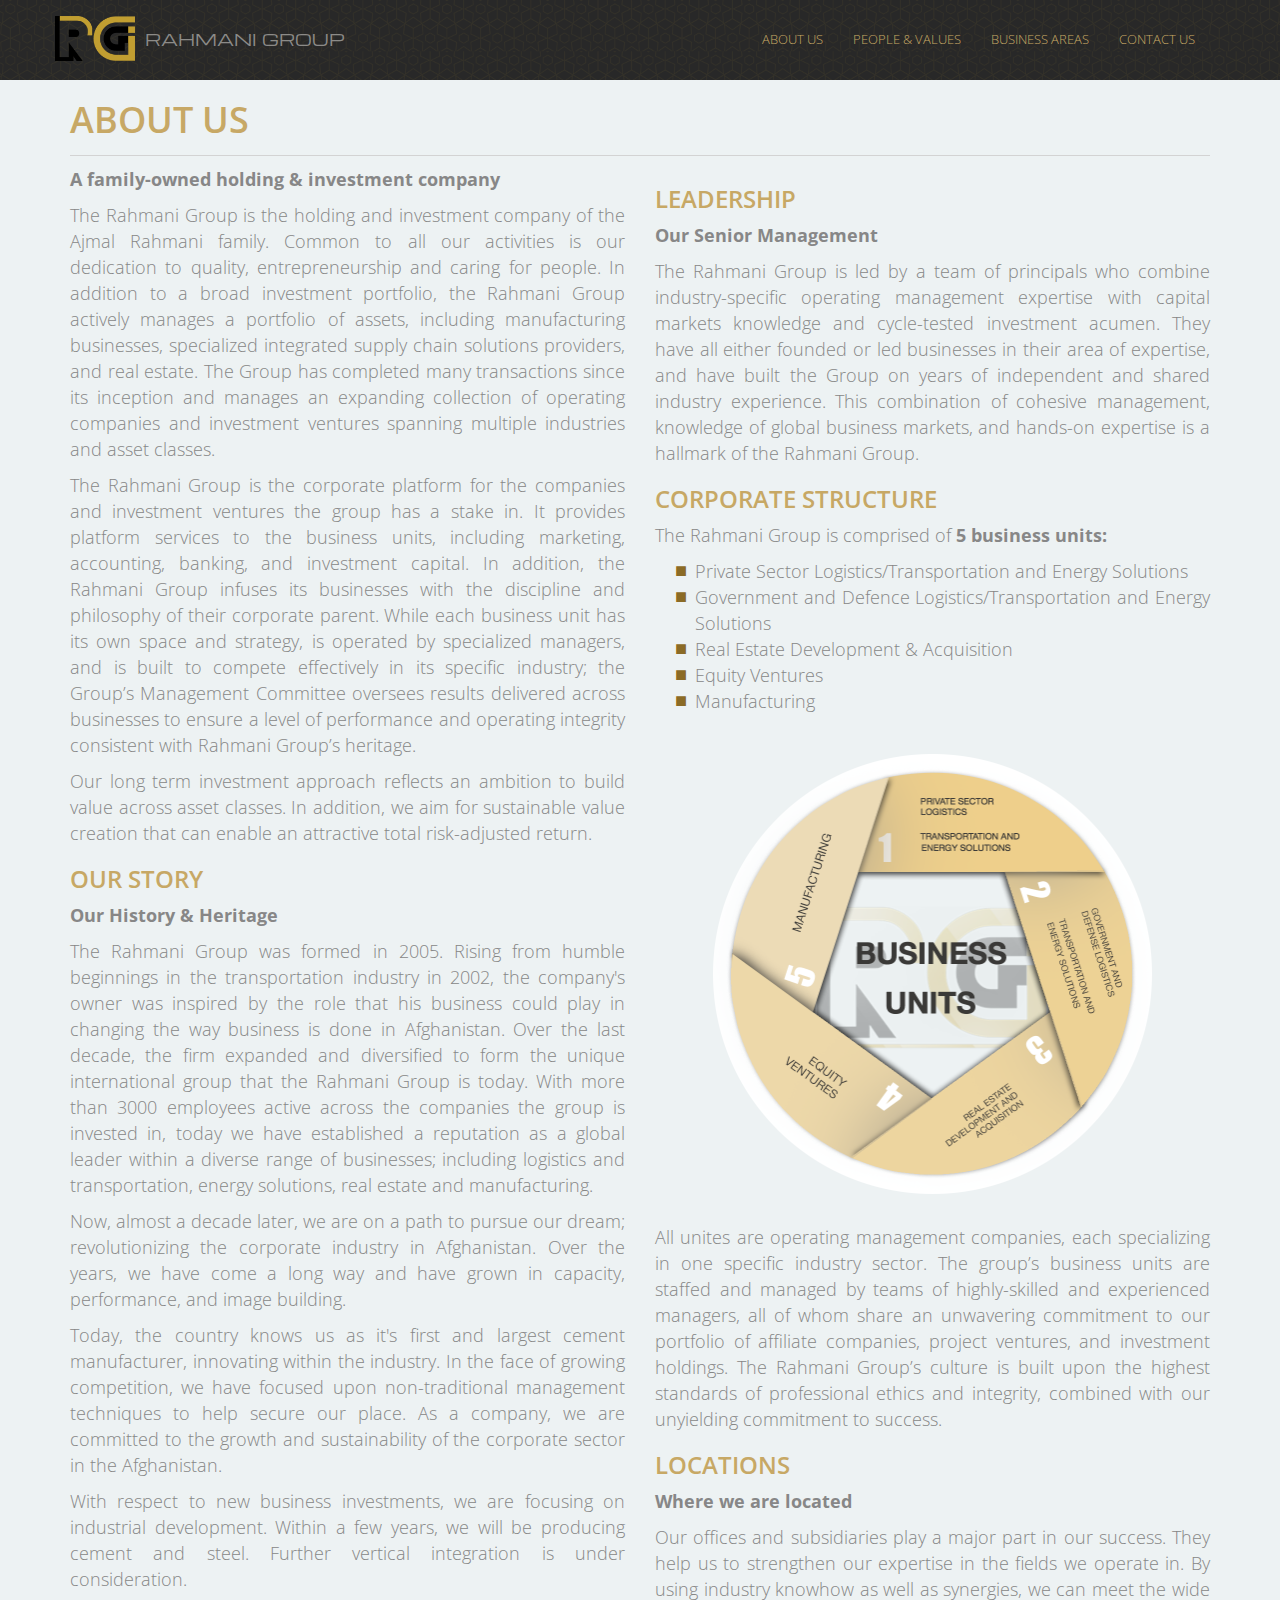
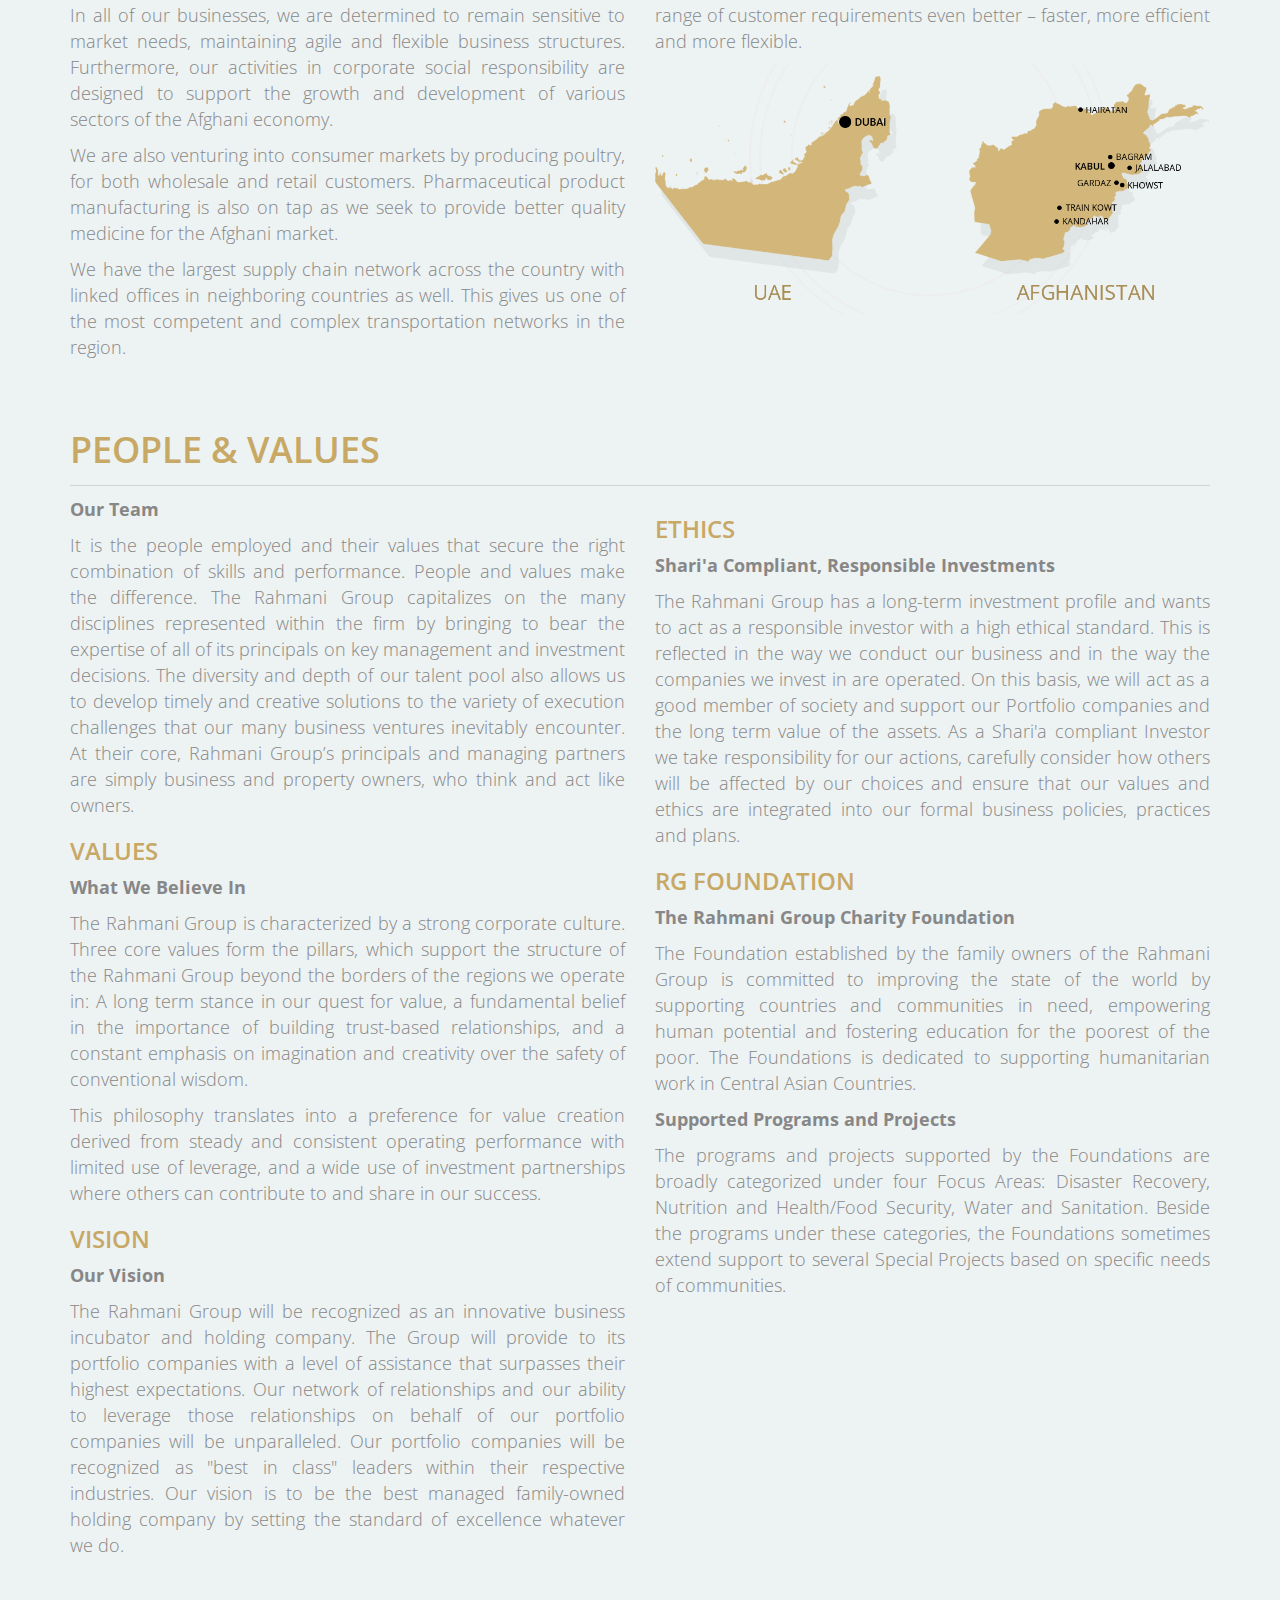
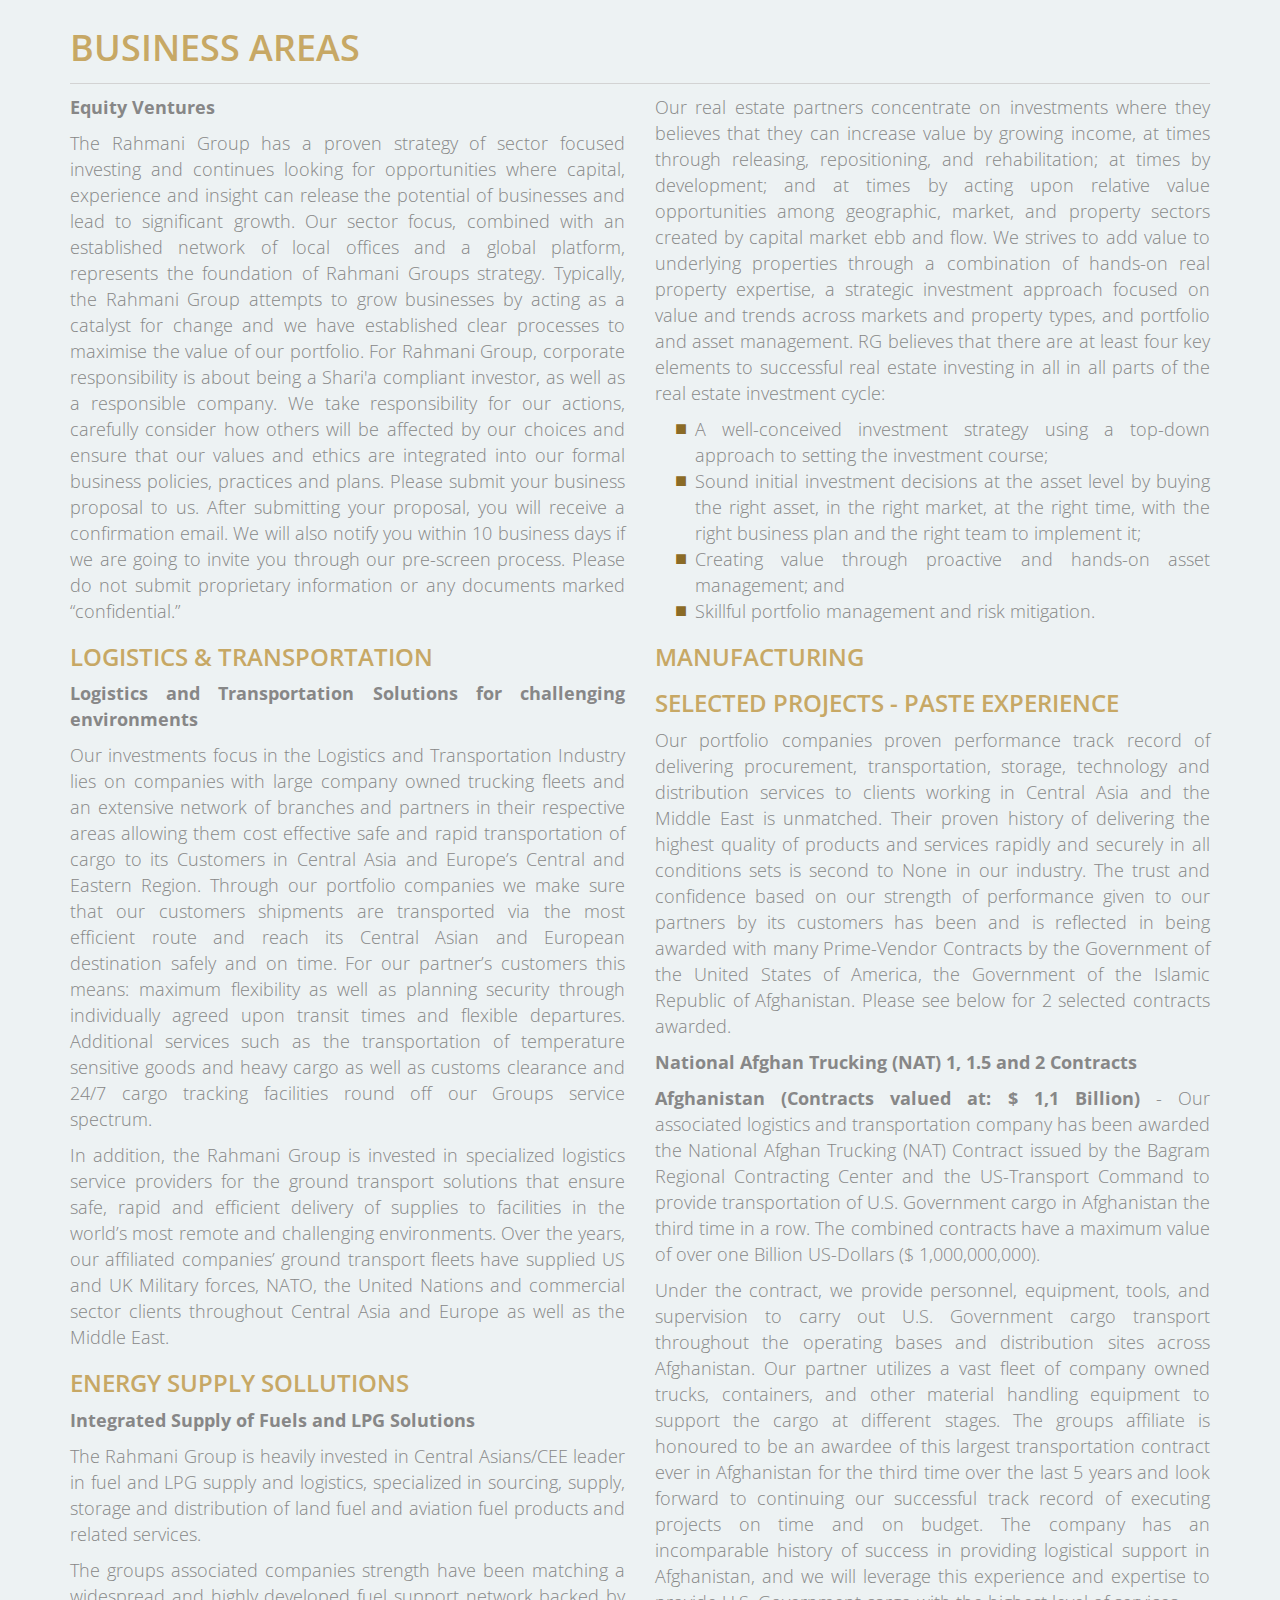
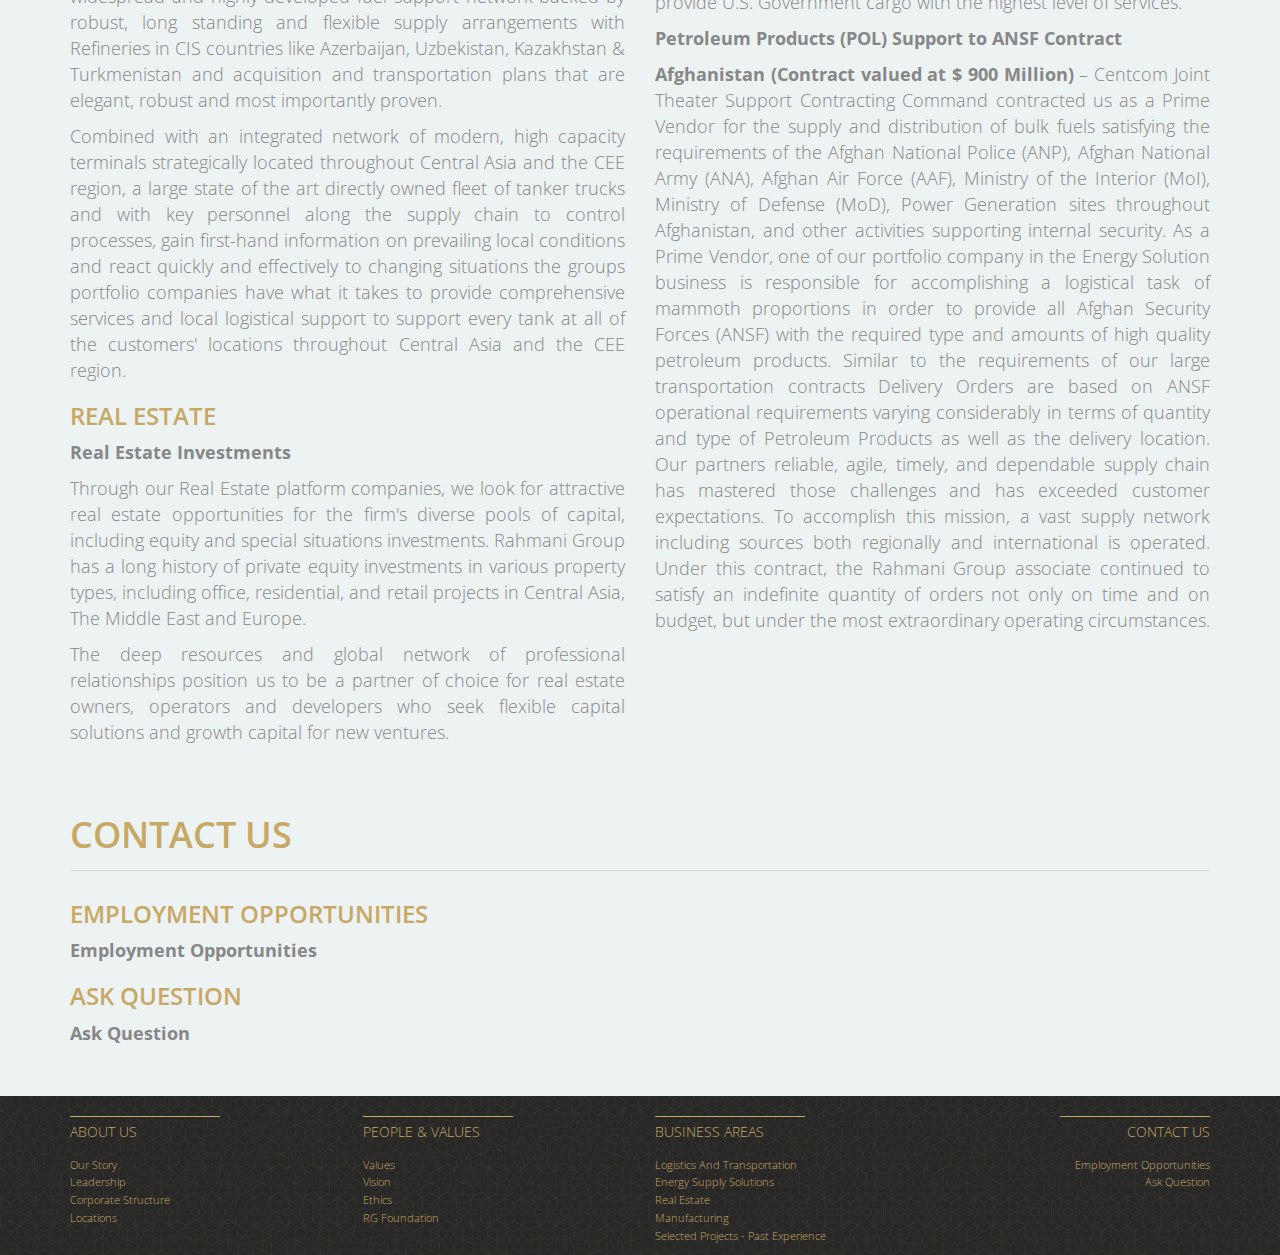
==== commit 1f4624a6: "fixed navbar resizing issue, patched it" ====
--- a/general.html
+++ b/general.html
@@ -49,7 +49,7 @@
           <li>
             <a href="#about-us" data-toggle="dropdown" class="navigation-menu">ABOUT US</a>
             <ul class="dropdown-menu">
-              <li><a href="general.html#our-story">OUR STORY</a></li>
+              <li><a href="general.html#our-story1">OUR STORY</a></li>
               <li><a href="general.html#leadership">LEADERSHIP</a></li>
               <li><a href="general.html#corporate-structure">CORPORATE STRUCTURE</a></li>
               <li><a href="general.html#locations">LOCATIONS</a></li>
@@ -97,7 +97,7 @@
           <p>The Rahmani Group is the holding and investment company of the Ajmal Rahmani family. Common to all our activities is our dedication to quality, entrepreneurship and caring for people. In addition to a broad investment portfolio, the Rahmani Group actively manages a portfolio of assets, including manufacturing businesses, specialized integrated supply chain solutions providers, and real estate. The Group has completed many transactions since its inception and manages an expanding collection of operating companies and investment ventures spanning multiple industries and asset classes.</p>
           <p>The Rahmani Group is the corporate platform for the companies and investment ventures the group has a stake in. It provides platform services to the business units, including marketing, accounting, banking, and investment capital. In addition, the Rahmani Group infuses its businesses with the discipline and philosophy of their corporate parent. While each business unit has its own space and strategy, is operated by specialized managers, and is built to compete effectively in its specific industry; the Group’s Management Committee oversees results delivered across businesses to ensure a level of performance and operating integrity consistent with Rahmani Group’s heritage.</p>
           <p>Our long term investment approach reflects an ambition to build value across asset classes. In addition, we aim for sustainable value creation that can enable an attractive total risk-adjusted return.</p>
-          <h3 id="our-story" class="offset">OUR STORY</h3>
+          <h3 id="our-story1" class="offset">OUR STORY</h3>
           <p><strong>Our History &amp; Heritage</strong></p>
           <p>The Rahmani Group was formed in 2005. Rising from humble beginnings in the transportation industry in 2002, the company's owner was inspired by the role that his business could play in changing the way business is done in Afghanistan. Over the last decade, the firm expanded and diversified to form the unique international group that the Rahmani Group is today. With more than 3000 employees active across the companies the group is invested in, today we have established a reputation as a global leader within a diverse range of businesses; including logistics and transportation, energy solutions, real estate and manufacturing.</p>
           <p>Now, almost a decade later, we are on a path to pursue our dream; revolutionizing the corporate industry in Afghanistan. Over the years, we have come a long way and have grown in capacity, performance, and image building.</p>
@@ -130,8 +130,6 @@
           <p><strong>Where we are located</strong></p>
           <p>Our offices and subsidiaries play a major part in our success. They help us to strengthen our expertise in the fields we operate in. By using industry knowhow as well as synergies, we can meet the wide range of customer requirements even better – faster, more efficient and more flexible.</p>
           <img src="images/rg-offices.png" alt="offices and locations">
-          <br>
-          <br>
         </div>
       </div>
       <br>
@@ -145,7 +143,7 @@
           <p>It is the people employed and their values that secure the right combination of skills and performance. People and values make the difference. The Rahmani Group capitalizes on the many disciplines represented within the firm by bringing to bear the expertise of all of its principals on key management and investment decisions. The diversity and depth of our talent pool also allows us to develop timely and creative solutions to the variety of execution challenges that our many business ventures inevitably encounter. At their core, Rahmani Group’s principals and managing partners are simply business and property owners, who think and act like owners.</p>
 
           <h3 id="values" class="offset">VALUES</h3>
-          <p><strong>What we believe in</strong></p>
+          <p><strong>What We Believe In</strong></p>
           <p>The Rahmani Group is characterized by a strong corporate culture. Three core values form the pillars, which support the structure of the Rahmani Group beyond the borders of the regions we operate in:  A long term stance in our quest for value, a fundamental belief in the importance of building trust-based relationships, and a constant emphasis on imagination and creativity over the safety of conventional wisdom.</p>
           <p>This philosophy translates into a preference for value creation derived from steady and consistent operating performance with limited use of leverage, and a wide use of investment partnerships where others can contribute to and share in our success.</p>
 
@@ -155,7 +153,7 @@
         </div>
         <div class="col-lg-6 col-md-6">
           <h3 id="ethics" class="offset">ETHICS</h3>
-          <p><strong>Shari'a compliant, responsible Investments</strong></p>
+          <p><strong>Shari'a Compliant, Responsible Investments</strong></p>
           <p>The Rahmani Group has a long-term investment profile and wants to act as a responsible investor with a high ethical standard. This is reflected in the way we conduct our business and in the way the companies we invest in are operated. On this basis, we will act as a good member of society and support our Portfolio companies and the long term value of the assets. As a Shari'a compliant Investor we take responsibility for our actions, carefully consider how others will be affected by our choices and ensure that our values and ethics are integrated into our formal business policies, practices and plans.</p>
 
           <h3 id="rg-foundation" class="offset">RG FOUNDATION</h3>
--- a/css/styles-general.css
+++ b/css/styles-general.css
@@ -1,8 +1,8 @@
 body {
   font-family: 'Open Sans', sans-serif;
-  font-weight: 400;
+  font-weight: 300;
   background-color: #EDF2F3; /* #E0DCCF; */
-  color: #c7a865; /* #8B6B26; */
+  color: #C7A865; /* #8B6B26; */
 }
 .navbar-default .navbar-nav > .open > a,
 .navbar-default .navbar-nav > .open > a:hover,
@@ -34,7 +34,7 @@
 h3 {
   font-weight: 600;
 }
-ul {
+.general-ul ul {
   list-style-type: square;
 }
 /* color ul squares START */
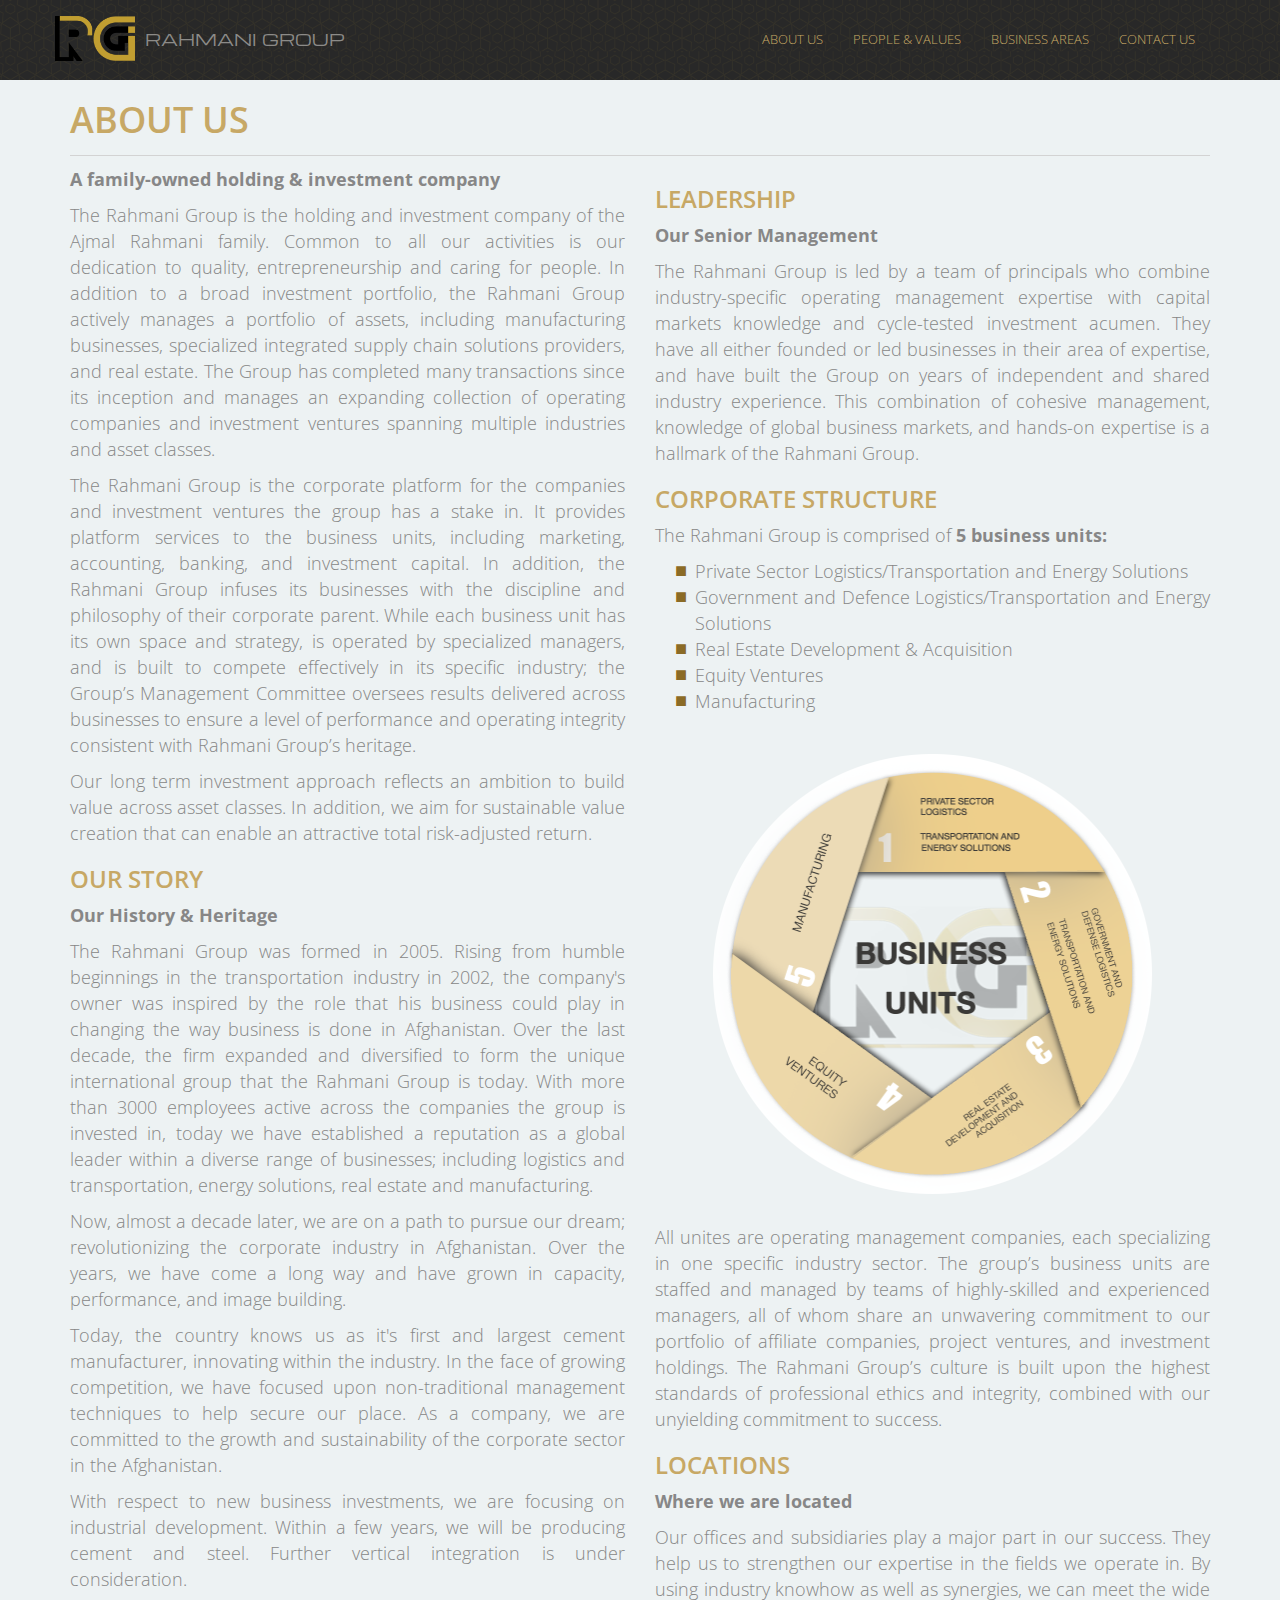
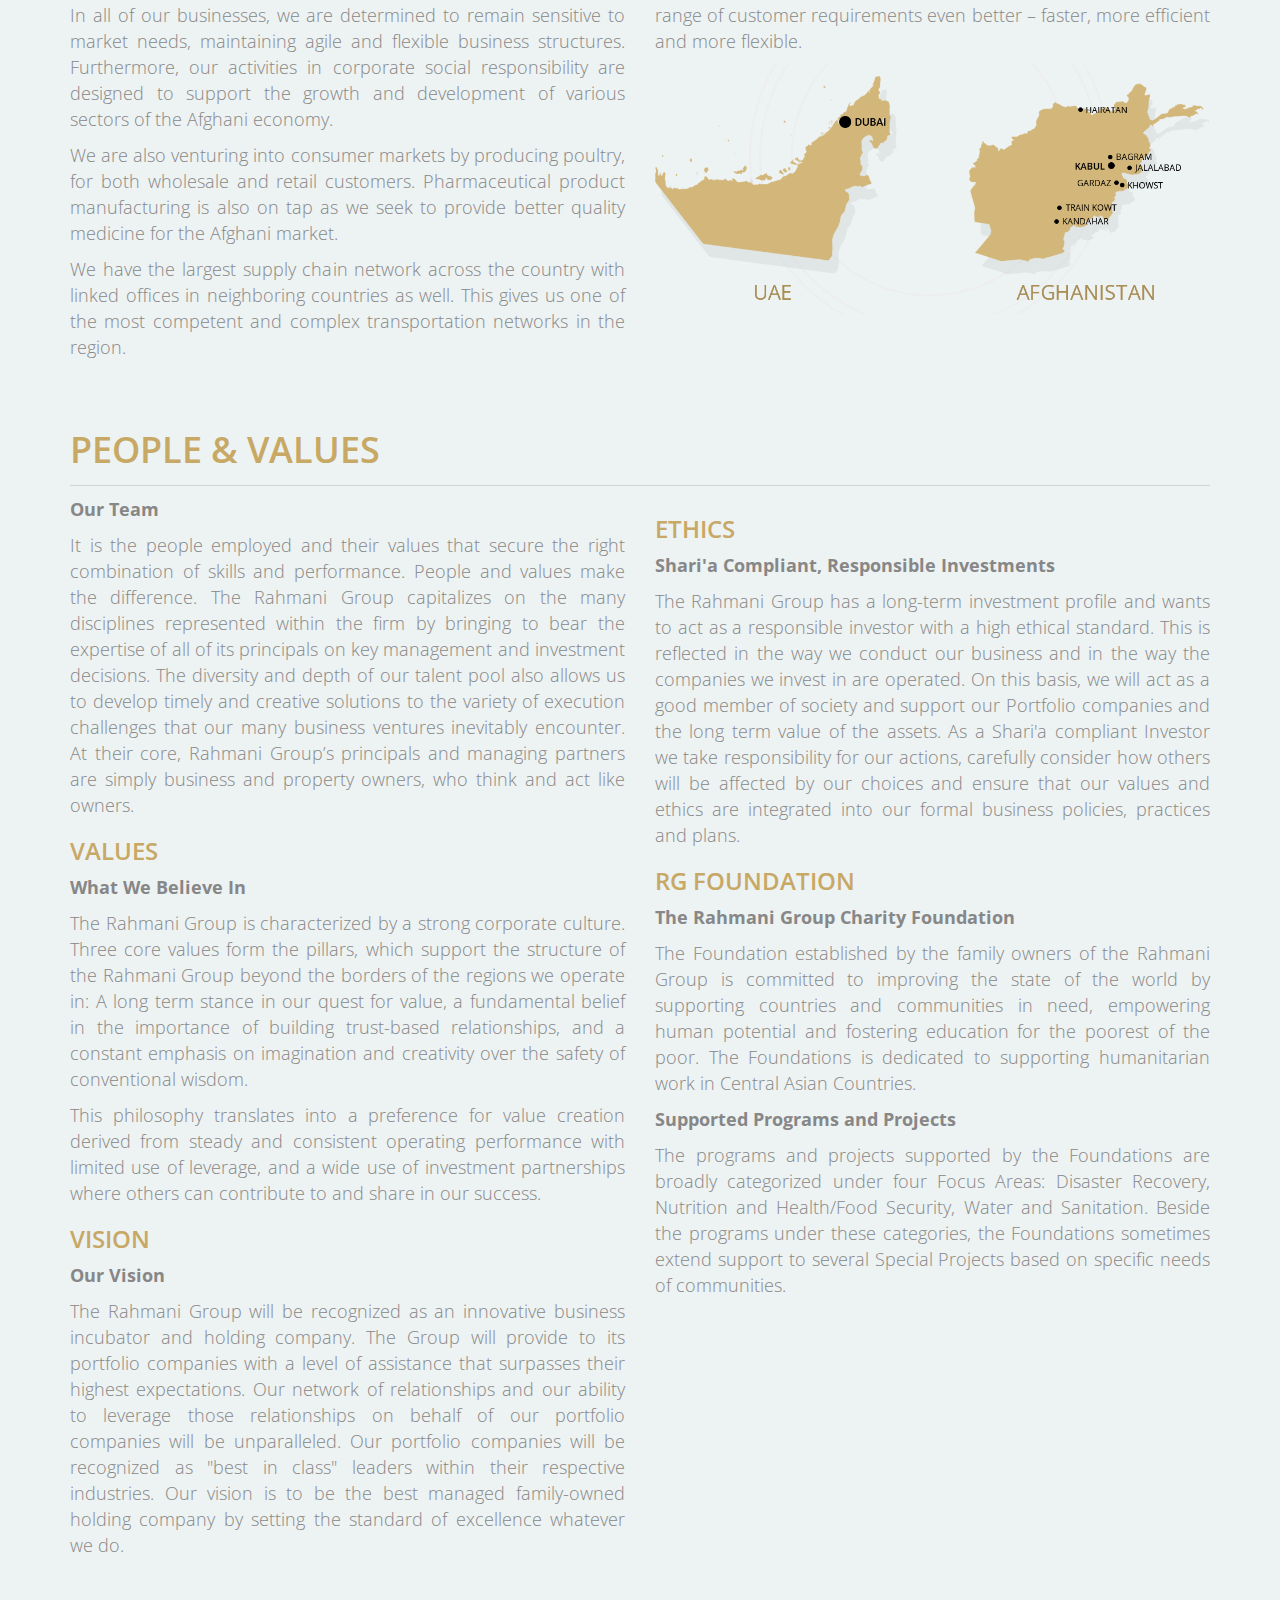
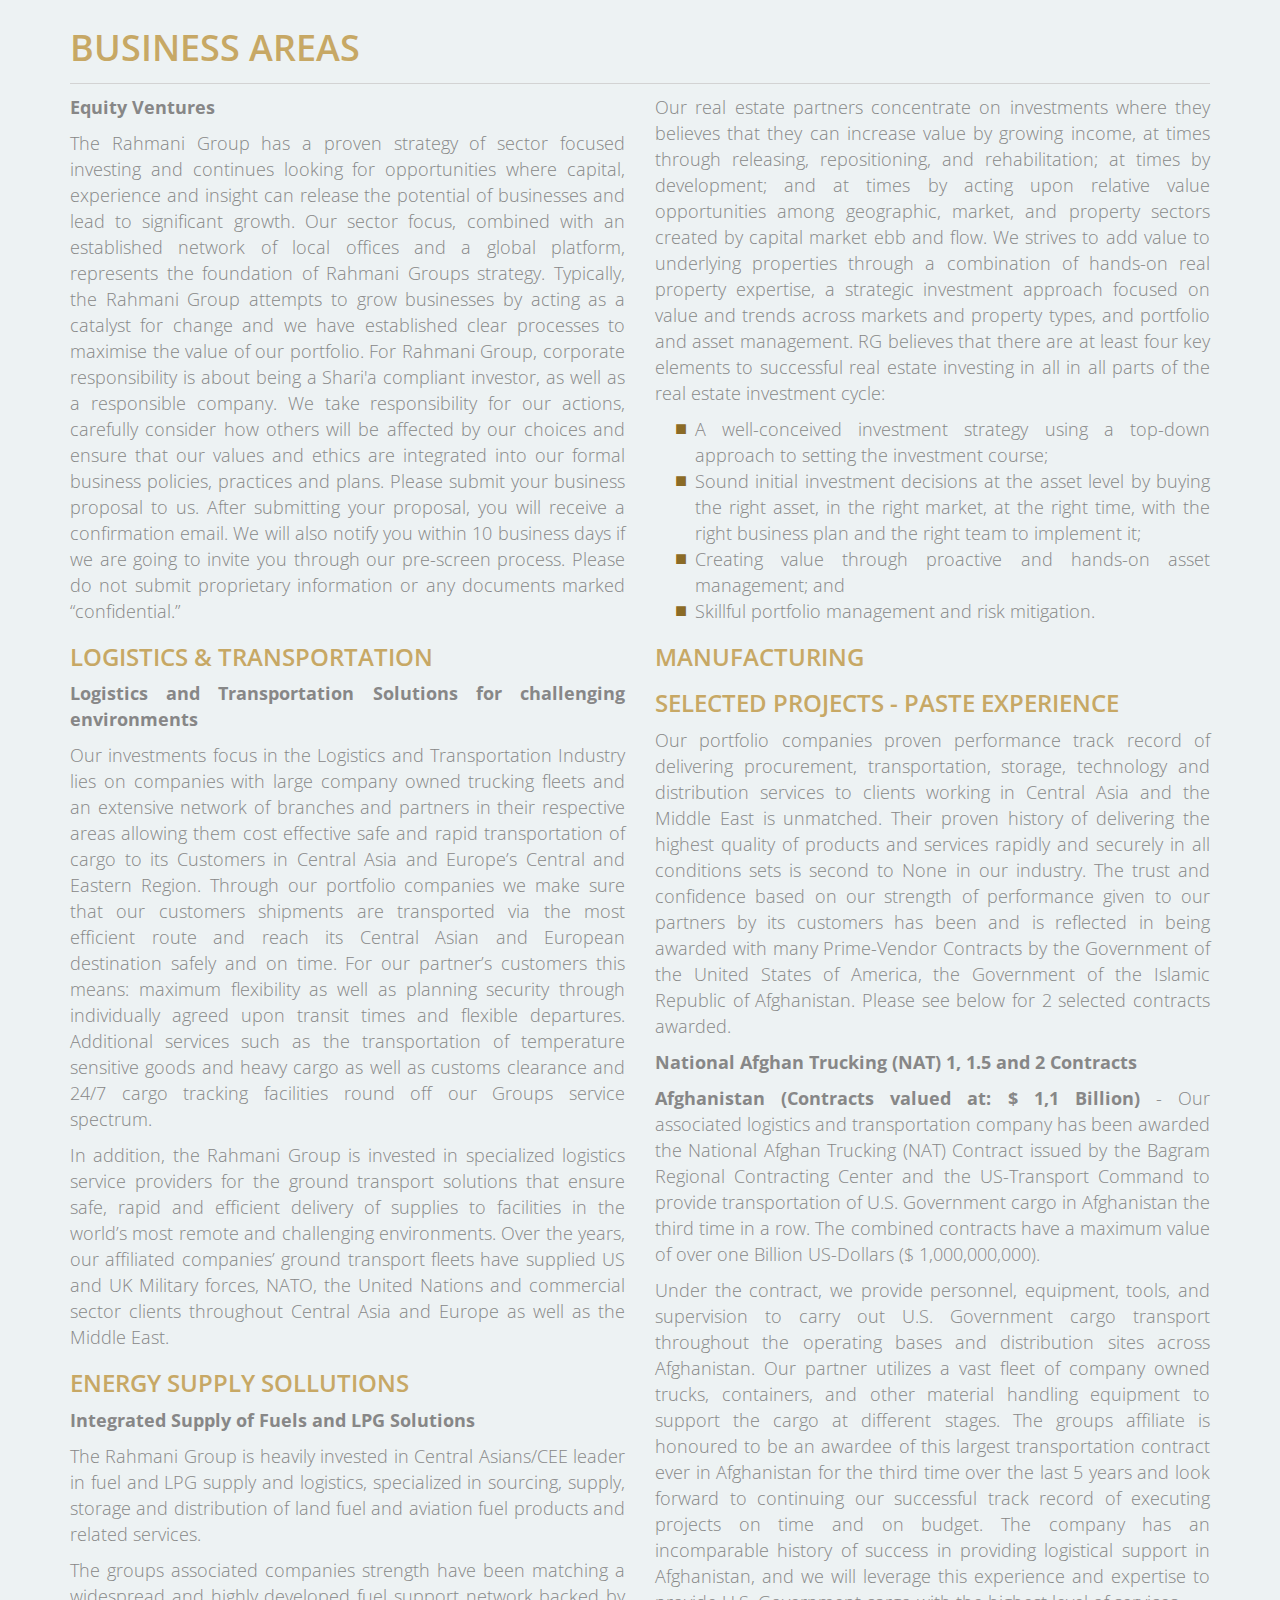
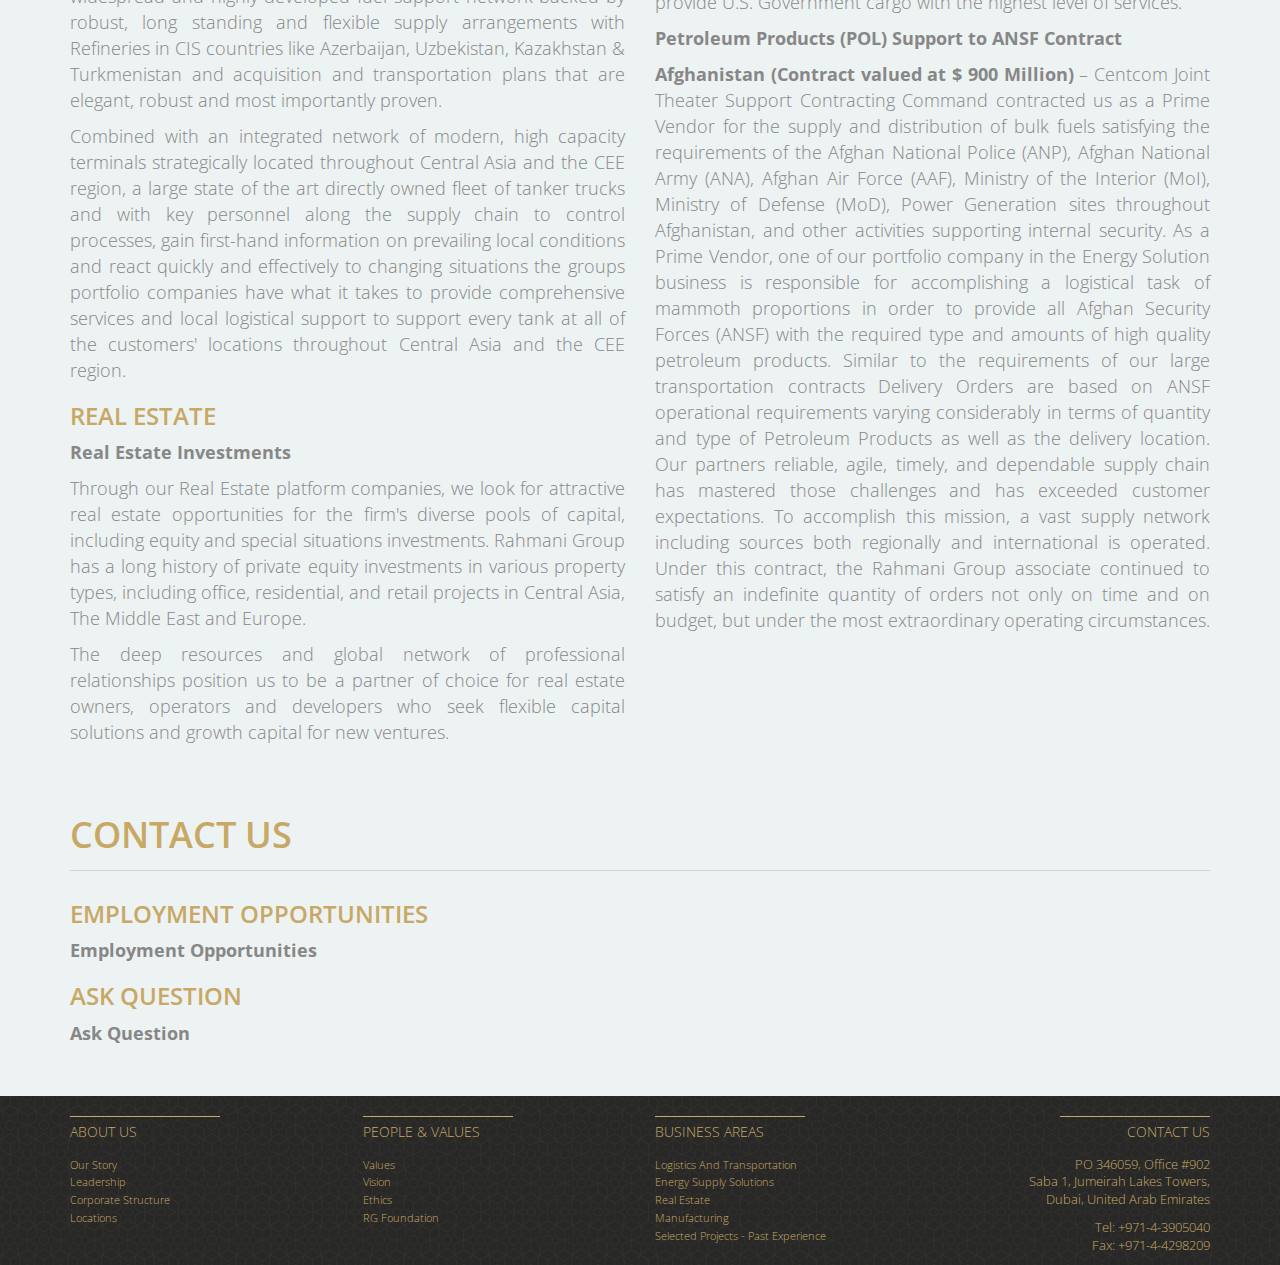
==== commit 20f4837f: "added contact info" ====
--- a/general.html
+++ b/general.html
@@ -261,10 +261,12 @@
           </div>
           <div class="col-md-3 col-sm-3 hidden-xs" id="offices">
             <h5>CONTACT US</h5>
-            <ul class='list-unstyled'>
-              <li><a href="general.html#employment-opportunities">Employment Opportunities</a></li>
-              <li><a href="general.html#ask-question">Ask Question</a></li>
-            </ul>
+            <p>PO 346059, Office #902<br>
+            Saba 1, Jumeirah Lakes Towers,<br>
+            Dubai, United Arab Emirates</p>
+
+            <p>Tel: +971-4-3905040<br>
+            Fax: +971-4-4298209</p>
           </div>
         </div>
       </div>
--- a/css/styles.css
+++ b/css/styles.css
@@ -990,4 +990,10 @@
 .footer #offices li a:hover {
   color: #EBD9B3;
 }
+.footer #offices p {
+  color: #C7A865;
+  text-decoration: none;
+  text-align: right;
+  font-size: 0.9em;
+}
 /* Footer END */
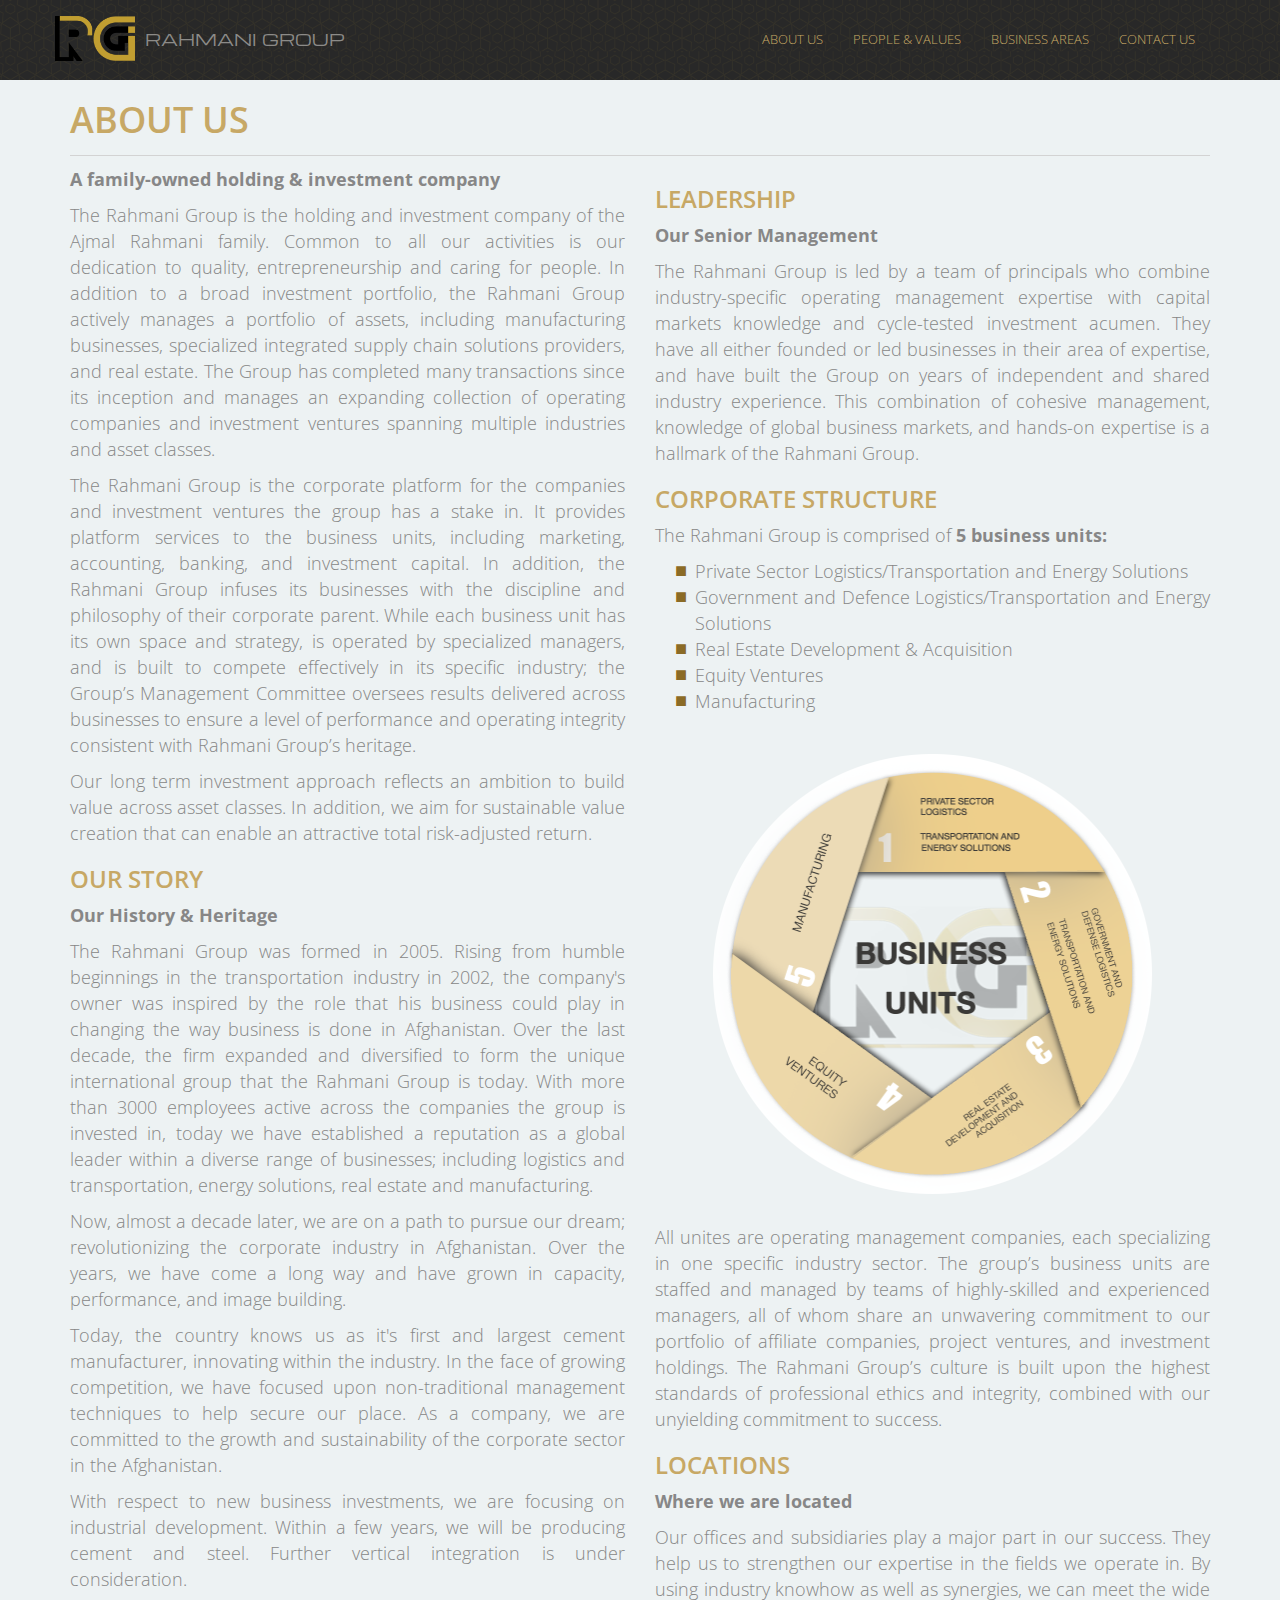
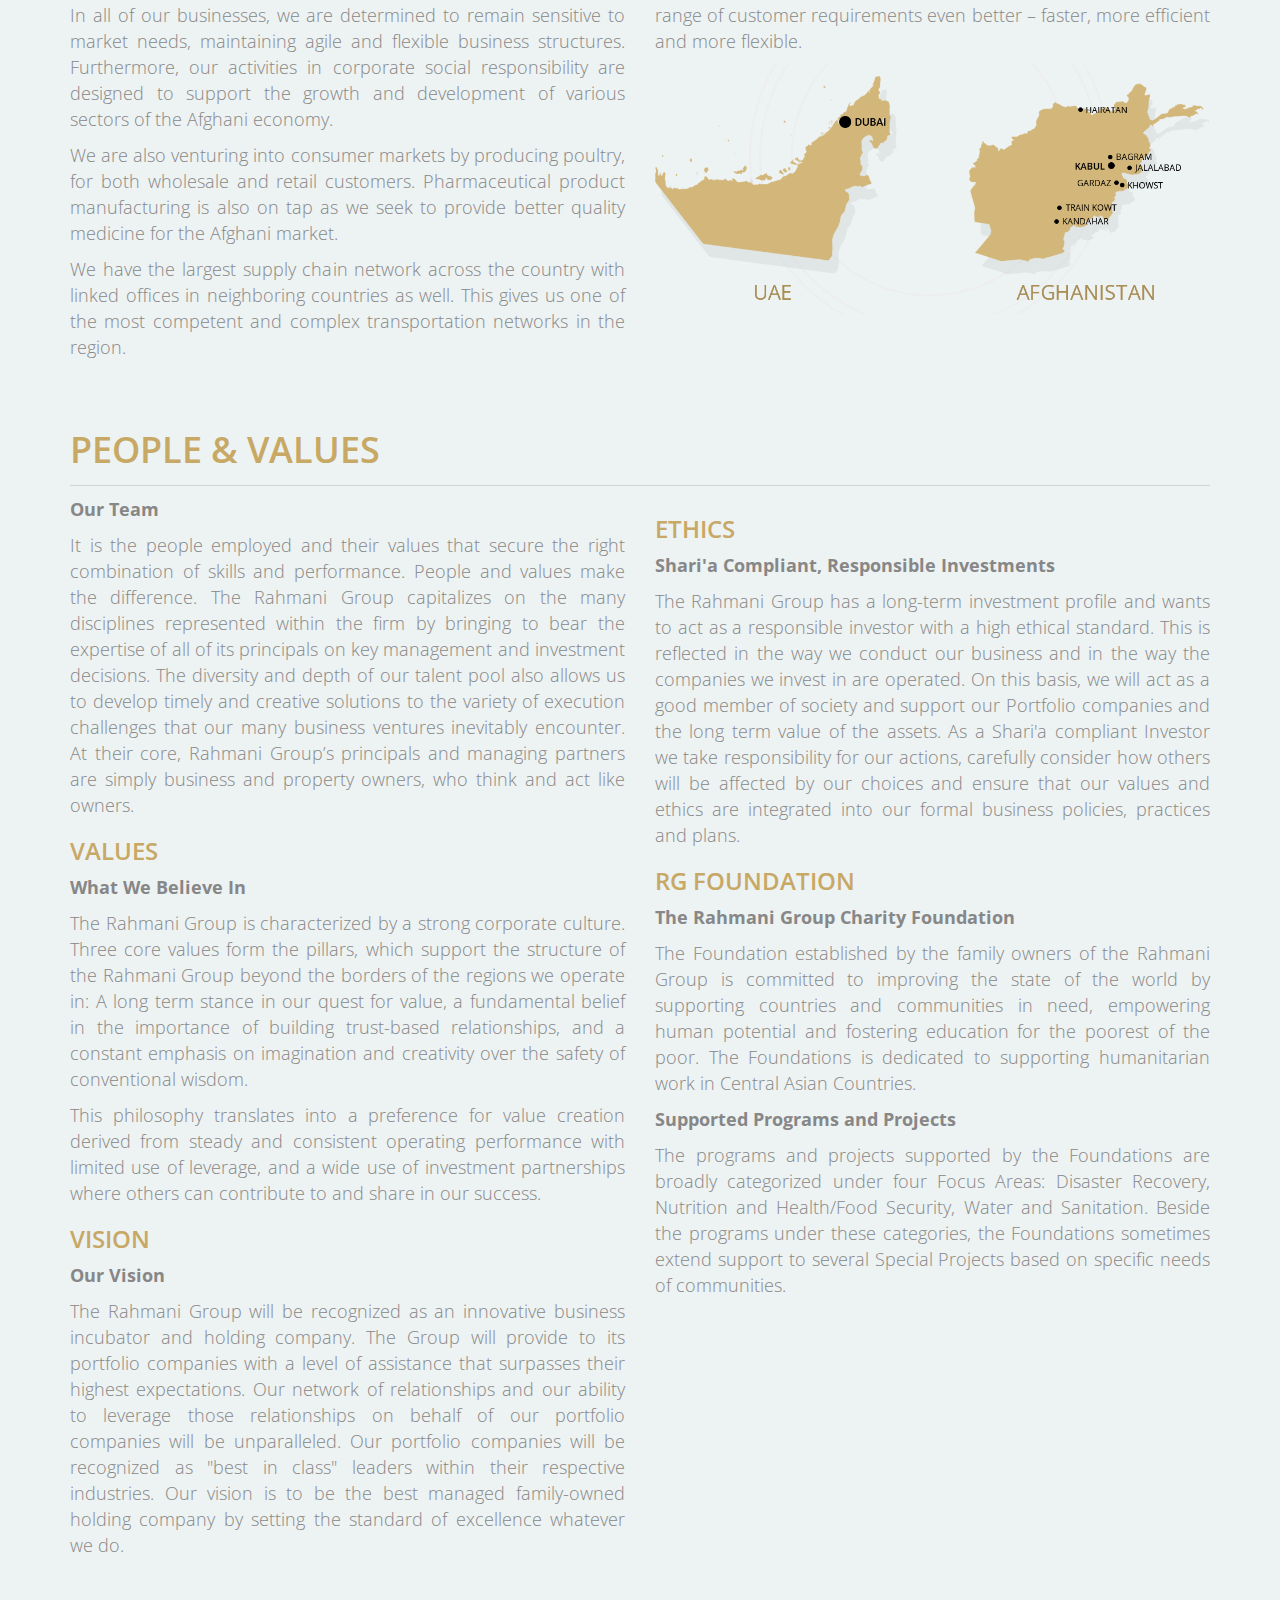
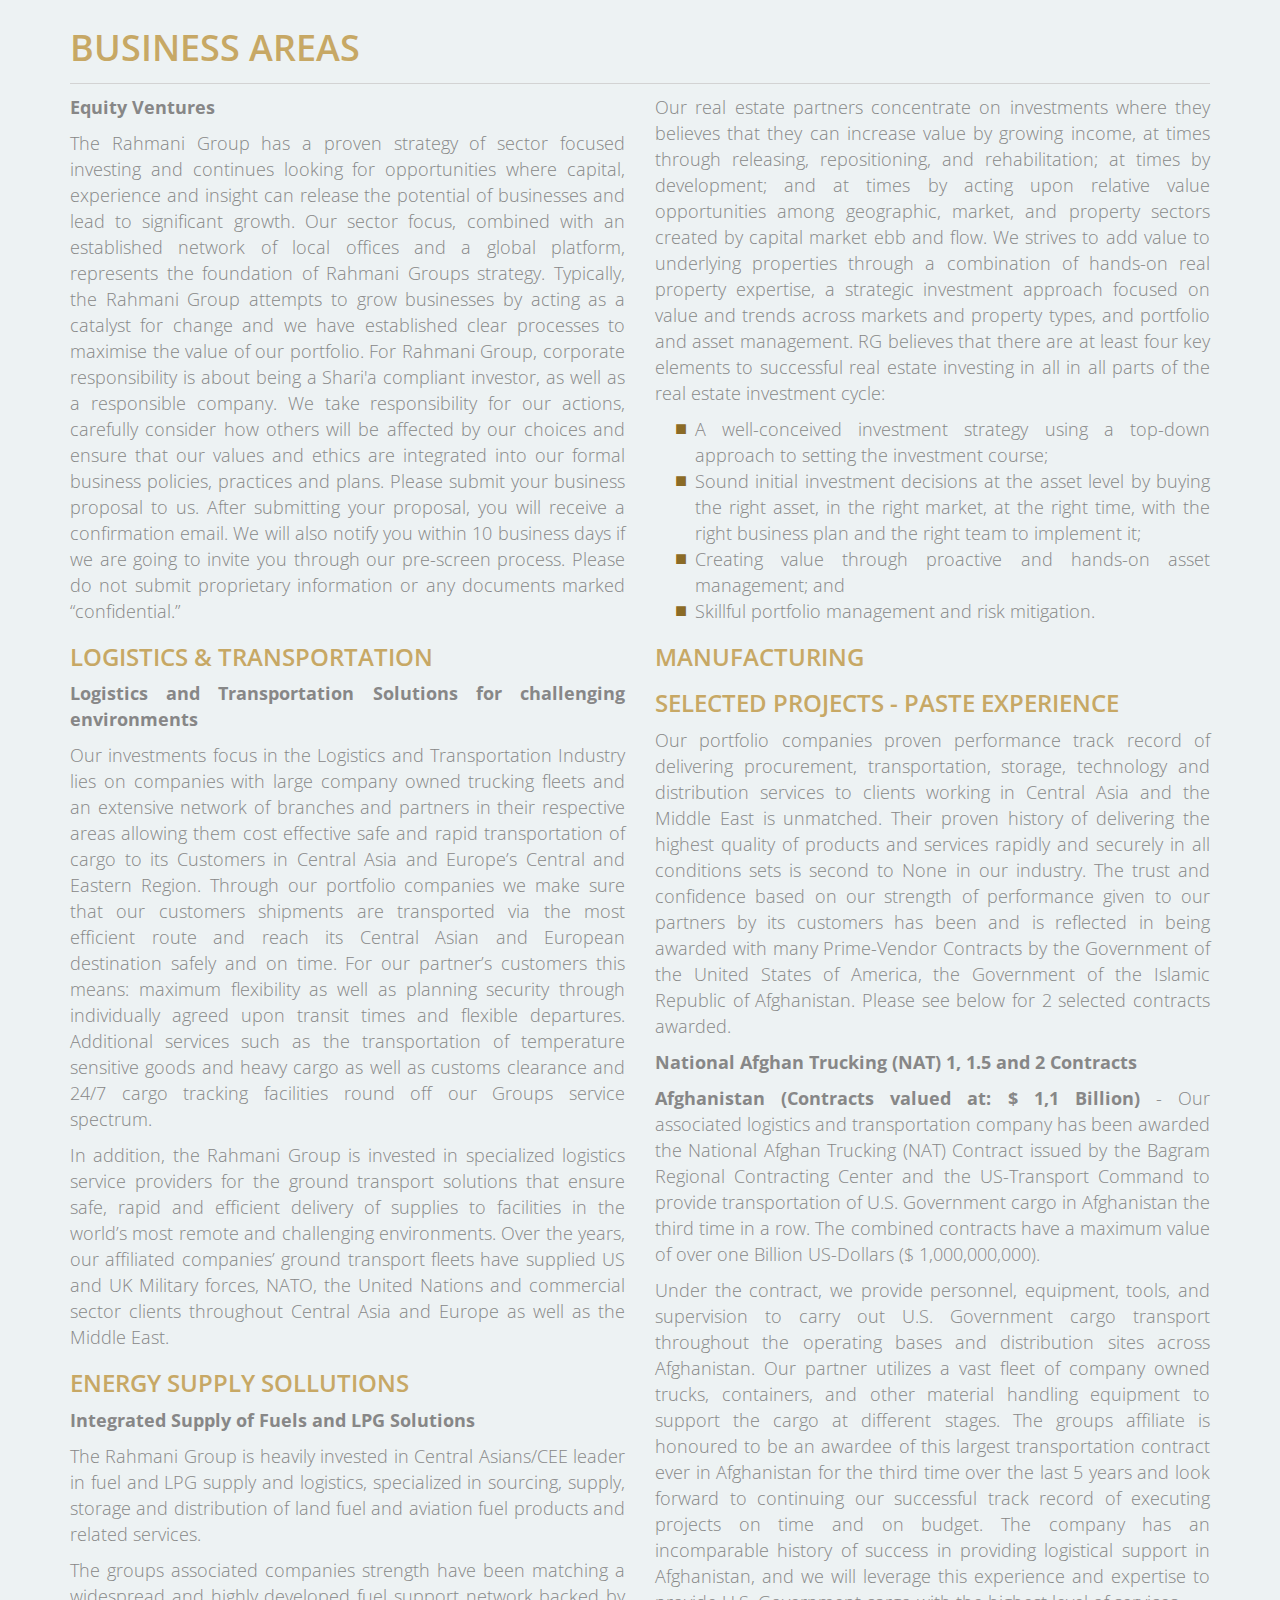
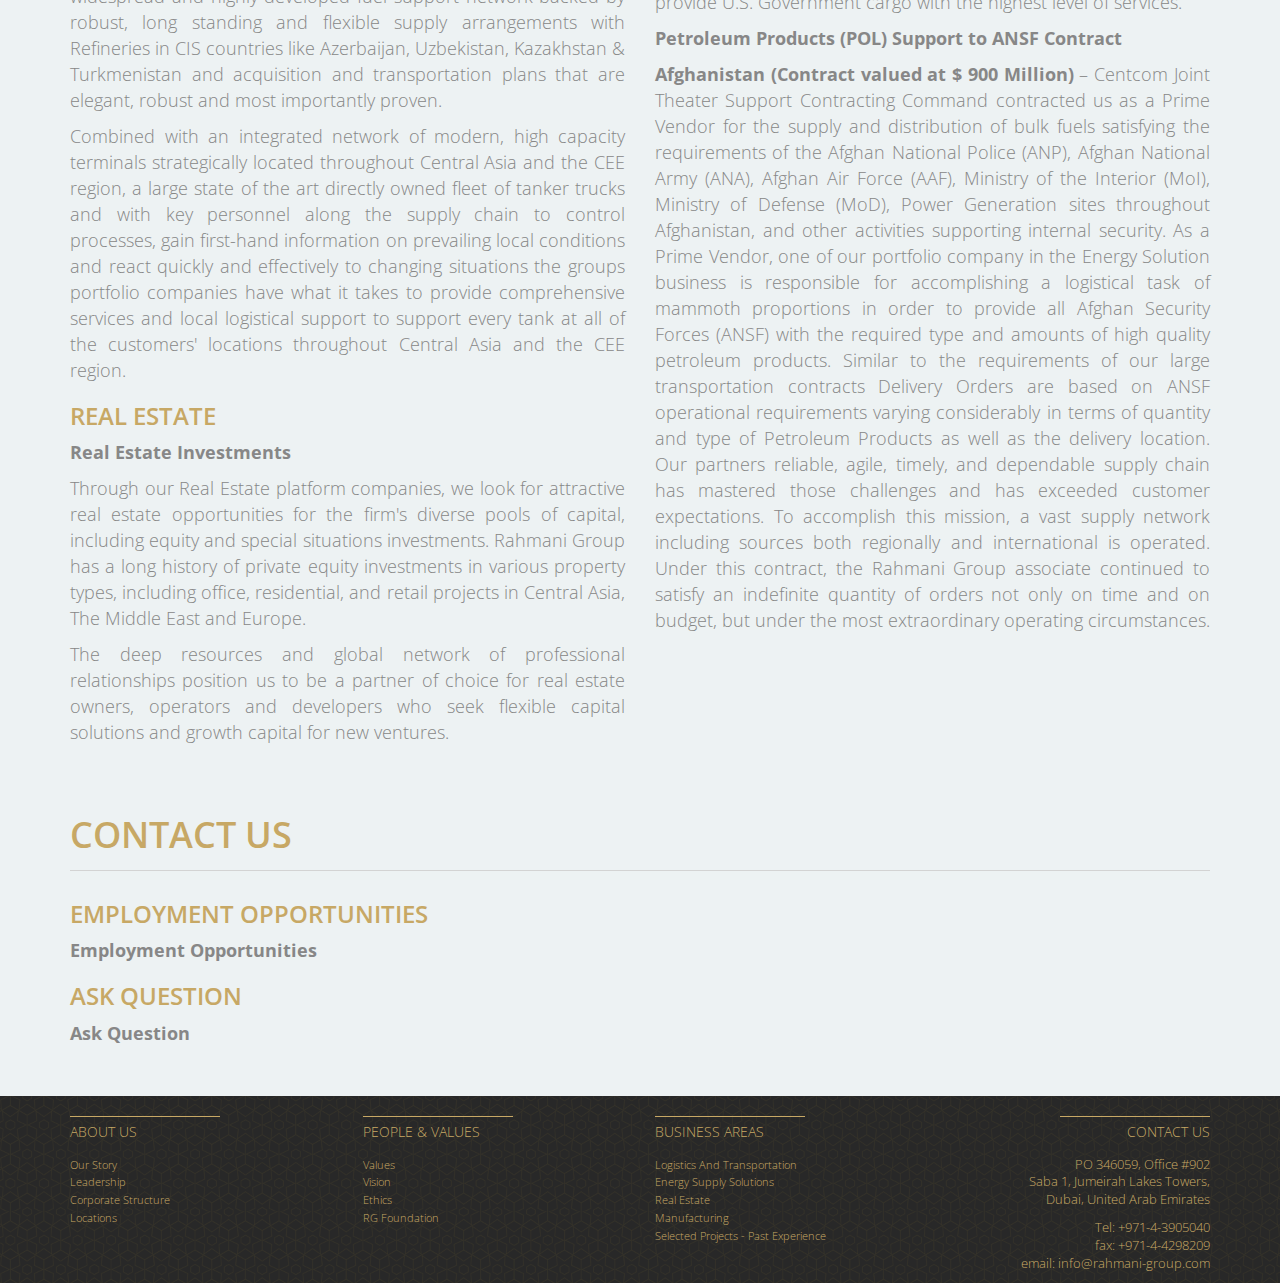
==== commit 67c2bc52: "added e-mail" ====
--- a/general.html
+++ b/general.html
@@ -266,7 +266,8 @@
             Dubai, United Arab Emirates</p>
 
             <p>Tel: +971-4-3905040<br>
-            Fax: +971-4-4298209</p>
+            fax: +971-4-4298209<br>
+            email: info@rahmani-group.com</p>
           </div>
         </div>
       </div>
